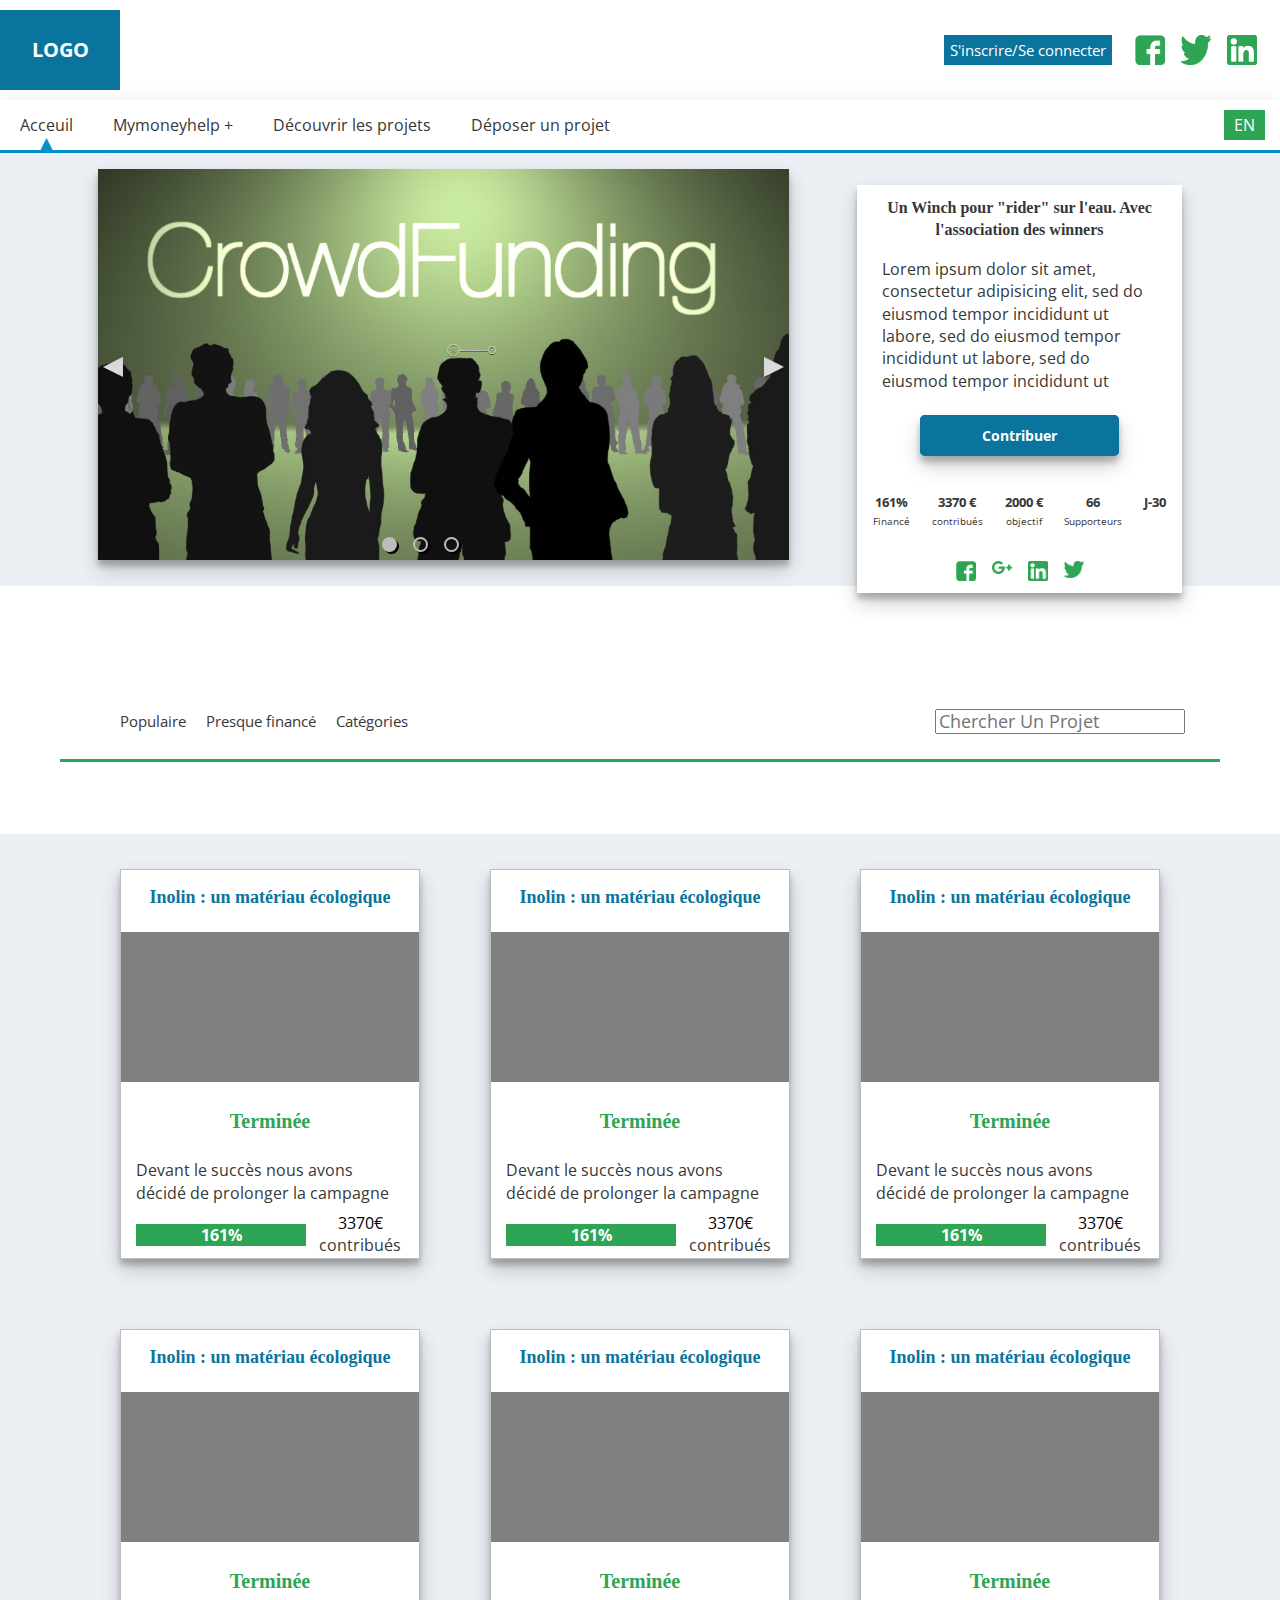
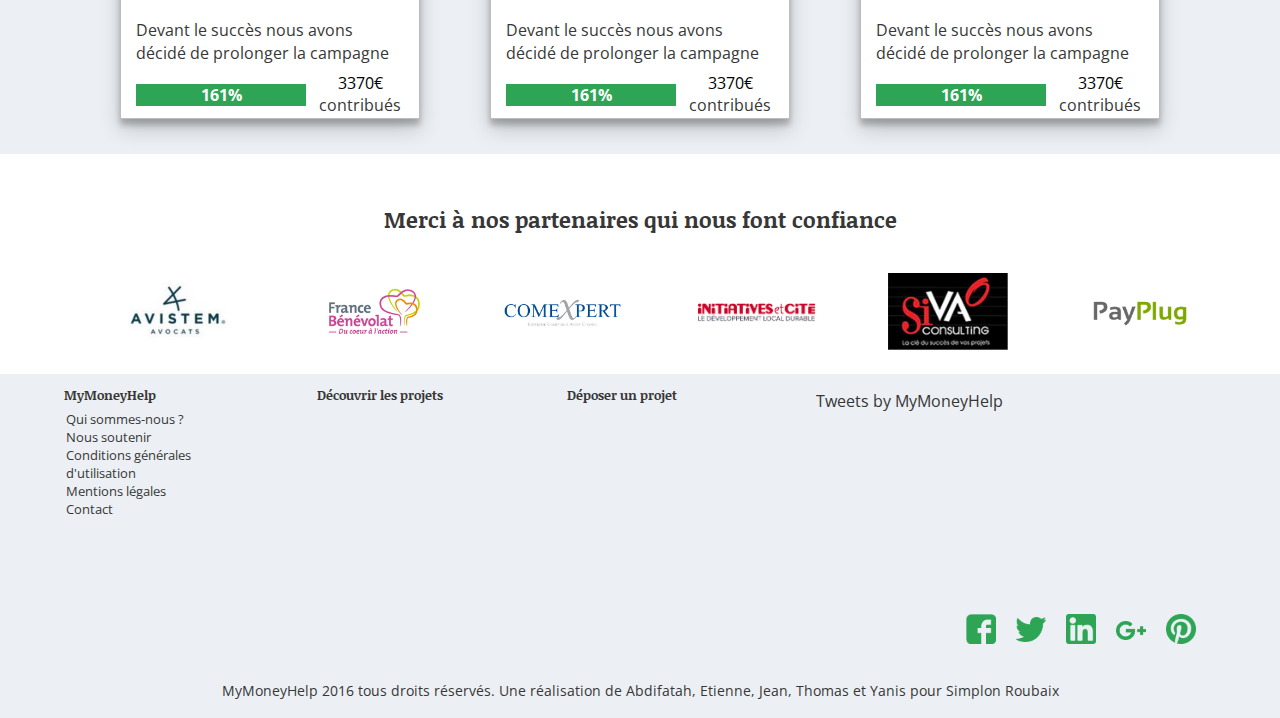
==== index.html @ 82c8e94a "need merge" ====
<!doctype html>
<html class="no-js" lang="fr">

    <head>
	<meta charset="utf-8">
	<meta http-equiv="x-ua-compatible" content="ie=edge">
	<title>My Money Help</title>
	<meta name="keywords" content="MyMoneyHelp crowdfunding financement participatif social ">
	<meta name="description" content="Plateforme de financement participatif MyMoneyHelp">
	<meta name="author" content="Etienne Dhennin, Thomas Gossart, Jean Boutonne, Yanis Maoucha, Abdifatah Ibrahim Omar">
	<meta name="viewport" content="width=device-width, initial-scale=1">

	<link rel="apple-touch-icon" href="apple-touch-icon.png">
	<!-- Place favicon.ico in the root directory -->

	<link rel="stylesheet" href="css/normalize.css">
	<link rel="stylesheet" href="css/main.css">
	<!-- Custom Css -->
	<link rel="stylesheet" href="css/style.css">
	<!-- /Custom Css -->
	<!-- Google fonts -->
	<link href="https://fonts.googleapis.com/css?family=Noticia+Text%7cOpen+Sans%7cUbuntu+Condensed" rel="stylesheet">
	<!-- Google fonts -->
	<script src="js/vendor/modernizr-2.8.3.min.js"></script>
    </head>
    <header> <!-- Start Of Header -->
	<section class="top-header-flex"> <!--Start of Top Header:: Section Above The NavBar -->
	    <div class="logo-remplacement">LOGO</div>
	    <div class="top-header-buttons">
		<div class="buttons-social">
		    <img src="img/icon/facebook_vert.png" class="header-logo-social" alt="logo facebook">
		    <img src="img/icon/twitter_vert.png" class="header-logo-social" alt="logo twitter">
		    <img src="img/icon/linkedin_vert.png" class="header-logo-social" alt="logo linkedin">
		</div>
		<button class="login-button">S'inscrire/Se connecter</button> <!-- Login button -->
	    </div>
	</section> <!-- End Of Top Header -->
 	<nav class="main-navbar">  <!-- Start of Navbar -->
	    <div class="visible-navbar"> <!-- Part of the navbar alway visible on mobile -->
		<img src="img/icon/menu_bleu.png" class="menu-mobile-icon">
	    </div>
	    <ul class="menu-list"><!-- List of nav items -->
		<li class="title acceuil"><a href="#">Acceuil</a><img src="img/triangle_menu.png" class="triangle"></li>
		<li class="title under-menu"> <!-- List item with title + under menu -->
		    <div class="mmh">Mymoneyhelp  +</div>		    
		    <div class="under-menu-link">
			<a href="#">Qui sommes-nous ?</a>
			<a href="#">Nous soutenir</a>
			<a href="#">Contact</a>
	    </div>
		</li> <!-- end of mmh tab -->
		<li class="title"><a href="#">Découvrir les projets</a></li>
		<li class="title"><a href="#">Déposer un projet</a></li>		    
		<li class="language">EN</li>
	    </ul> <!-- End of list -->
	</nav>		  <!-- End Of Navbar -->
    </header>	
    
    

    

    <!--***************************** SLIDER *********************************-->

    <section class="slider">
        <!-- Carousel wrapper for higher res -->
        <div class="slider-wrapper flex">
            <!-- Pictures -->
            <div class="carousel">
                <ul>

                    <li>
                        <figure><img src="img/slider/crowdfunding.jpg" alt="" class="slide-picture slide1 active" /></figure>
                    </li>


                    <li>
                        <figure><img src="img/slider/slider-4.png" alt="" class="slide-picture slide2" /></figure>
                    </li>


                    <li>
                        <figure><img src="img/slider/slider-1.png" alt="" class="slide-picture slide3" /></figure>
                    </li>

                </ul>
                <!-- Arrows -->
                <div class="arrow-left">
                    <img src="img/left-arrow.png" class="arrows" onclick="changeImage('previous')" alt="flèche gauche" />
                </div>

                <div class="arrow-right">
                    <img src="img/right-arrow.png" class="arrows" onclick="changeImage('next')" alt="flèche droite" />
                </div>
                <!-- /Arrows -->

                <!-- Circles -->
                <div class="carousel-circles flex">
                    <div class="circle1" onclick="pickASlide('0')"></div>
                    <div class="circle2" onclick="pickASlide('1')"></div>
                    <div class="circle3" onclick="pickASlide('2')"></div>
                </div>
                <!-- /Circles -->
            </div>
            <!-- /Pictures -->

            <div class="carousel-info">
                <!-- Info Panel Wrapper -->
                <div class="carousel-info-wrapper flex">
                    <!-- Slide 1 -->
                    <div class="slide slide1-txt active">
                        <!-- Title -->
                        <h2>Un Winch pour "rider" sur l'eau. Avec l'association des winners</h2>
                        <!-- /Title -->
                        <!-- Texte -->
                        <div class="slide-text">
                            <p>Lorem ipsum dolor sit amet, consectetur adipisicing elit, sed do eiusmod tempor incididunt ut labore, sed do eiusmod tempor incididunt ut labore, sed do eiusmod tempor incididunt ut labore.
                            </p>
                        </div>
                        <!-- /Texte -->
                        <!-- Contribute ! -->
                        <div class="contribute">
                            <a href="#" class="button slider-button">Contribuer</a>
                        </div>
                        <!-- /Contribute -->
                        <!-- Stats -->
                        <div class="slide-stats flex">

                            <div class="stat flex">
                                <span>161%</span>
                                <p>Financé</p>
                            </div>

                            <div class="stat flex">
                                <span>3370 €</span>
                                <p>contribués</p>
                            </div>

                            <div class="stat flex">
                                <span>2000 €</span>
                                <p>objectif</p>
                            </div>

                            <div class="stat flex">
                                <span>66</span>
                                <p>Supporteurs</p>
                            </div>

                            <div class="stat flex">
                                <span>J-30</span>
                            </div>
                        </div>
                        <!-- /Stats -->
                    </div>
                    <!-- /Slide 1 -->

                    <!-- Slide 2 -->
                    <div class="slide slide2-txt">
                        <!-- Title -->
                        <h2>Du Fric pour me payer une Porsche</h2>
                        <!-- /Title -->
                        <!-- Texte -->
                        <div class="slide-text">
                            <p>Lorem ipsum dolor sit amet, consectetur adipisicing elit, sed do eiusmod tempor incididunt ut labore, sed do eiusmod tempor incididunt ut labore, sed do eiusmod tempor incididunt ut labore.
                            </p>
                        </div>
                        <!-- /Texte -->
                        <!-- Contribute ! -->
                        <div class="contribute">
                            <a href="#" class="button slider-button">Contribuer</a>
                        </div>
                        <!-- /Contribute -->
                        <!-- Stats -->
                        <div class="slide-stats flex">

                            <div class="stat flex">
                                <span>20%</span>
                                <p>Financé</p>
                            </div>

                            <div class="stat flex">
                                <span>8500 €</span>
                                <p>contribués</p>
                            </div>

                            <div class="stat flex">
                                <span>175000 €</span>
                                <p>objectif</p>
                            </div>

                            <div class="stat flex">
                                <span>17</span>
                                <p>Supporteurs</p>
                            </div>

                            <div class="stat flex">
                                <span>J-50</span>
                            </div>
                        </div>
                        <!-- /Stats -->
                    </div>
                    <!-- /Slide 2 -->

                    <!-- Slide 3 -->
                    <div class="slide slide3-txt">
                        <!-- Title -->
                        <h2>Je Paye mon Boule !</h2>
                        <!-- /Title -->
                        <!-- Texte -->
                        <div class="slide-text">
                            <p>Lorem ipsum dolor sit amet, consectetur adipisicing elit, sed do eiusmod tempor incididunt ut labore, sed do eiusmod tempor incididunt ut labore, sed do eiusmod tempor incididunt ut labore.
                            </p>
                        </div>
                        <!-- /Texte -->
                        <!-- Contribute ! -->
                        <div class="contribute">
                            <a href="#" class="button slider-button">Contribuer</a>
                        </div>
                        <!-- /Contribute -->
                        <!-- Stats -->
                        <div class="slide-stats flex">

                            <div class="stat flex">
                                <span>450%</span>
                                <p>Financé</p>
                            </div>

                            <div class="stat flex">
                                <span>10250 €</span>
                                <p>contribués</p>
                            </div>

                            <div class="stat flex">
                                <span>2000 €</span>
                                <p>objectif</p>
                            </div>

                            <div class="stat flex">
                                <span>1200</span>
                                <p>Supporteurs</p>
                            </div>

                            <div class="stat flex">
                                <span>J-50</span>
                            </div>
                        </div>
                        <!-- /Stats -->
                    </div>
                    <!-- /Slide 3 -->

                    <!-- Social Icons -->
                    <div>
                        <ul class="social-network-icons flex">
                            <li>
                                <a href="#"><img src="img/logos_RS/facebook_vert.png" class="social-icons" alt="Twitter" /></a>
                            </li>
                            <li>
                                <a href="#"><img src="img/logos_RS/google-plus_vert.png" class="social-icons" alt="Facebook" /></a>
                            </li>
                            <li>
                                <a href="#"><img src="img/logos_RS/linkedin_vert.png" class="social-icons" alt="Google plus" /></a>
                            </li>
                            <li>
                                <a href="#"><img src="img/logos_RS/twitter_vert.png" class="social-icons" alt="LinkedIn" /></a>
                            </li>
                        </ul>
                    </div>
                    <!-- /Social Icons -->
                </div>
                <!-- /Info Panel Wrapper -->
            </div>
            <!-- Carousel Info -->
        </div>
        <!-- /Carousel wrapper -->
    </section>

    <!--***************************** /SLIDER **********************************-->
    <section class="cards-home-section">
	<div class="wrapper-nav">
	    <nav class="cards-home-navbar">
		<a class="popular">Populaire</a>
		<a class="paid">Presque financé</a>
		<a class="category">Catégories</a>
		<form class="card-nav-form-d">
		    <input type="text" placeholder="Chercher Un Projet" class="searchbar-cards-home">
		</form>		
	    </nav>

	    <hr>
	</div>
	<div class="wrapper-home-cards">
	    <form class="card-nav-form-m">
		<input type="text" placeholder="Chercher Un Projet" class="searchbar-cards-home">
	    </form>		
	    <div class="home-cards">
		<h2 class="card-home-title">Inolin : un matériau écologique</h2>
		<div class="img-remplacement"></div>
		<h2 class="finish-banner">Terminée</h2>
		<p class="home-card-description">Devant le succès nous avons décidé de prolonger la campagne</p>
		<div class="home-card-stats">
		    <div class="card-home-loadbar">161%</div>
		    <div class="card-home-amount">
			<p class="amount">3370€</p>
			<p class="contribut">contribués</p>
		    </div>
		</div>		    
	    </div>
	    <div class="home-cards">
		<h2 class="card-home-title">Inolin : un matériau écologique</h2>
		<div class="img-remplacement"></div>
		<h2 class="finish-banner">Terminée</h2>
		<p class="home-card-description">Devant le succès nous avons décidé de prolonger la campagne</p>
		<div class="home-card-stats">
		    <div class="card-home-loadbar">161%</div>
		    <div class="card-home-amount">
			<p class="amount">3370€</p>
			<p class="contribut">contribués</p>
		    </div>
		</div>		    
	    </div>
	    <div class="home-cards">
		<h2 class="card-home-title">Inolin : un matériau écologique</h2>
		<div class="img-remplacement"></div>
		<h2 class="finish-banner">Terminée</h2>
		<p class="home-card-description">Devant le succès nous avons décidé de prolonger la campagne</p>
		<div class="home-card-stats">
		    <div class="card-home-loadbar">161%</div>
		    <div class="card-home-amount">
			<p class="amount">3370€</p>
			<p class="contribut">contribués</p>
		    </div>
		</div>		    
	    </div>
	    <div class="home-cards">
		<h2 class="card-home-title">Inolin : un matériau écologique</h2>
		<div class="img-remplacement"></div>
		<h2 class="finish-banner">Terminée</h2>
		<p class="home-card-description">Devant le succès nous avons décidé de prolonger la campagne</p>
		<div class="home-card-stats">
		    <div class="card-home-loadbar">161%</div>
		    <div class="card-home-amount">
			<p class="amount">3370€</p>
			<p class="contribut">contribués</p>
		    </div>
		</div>		    
	    </div>
	    <div class="home-cards">
		<h2 class="card-home-title">Inolin : un matériau écologique</h2>
		<div class="img-remplacement"></div>
		<h2 class="finish-banner">Terminée</h2>
		<p class="home-card-description">Devant le succès nous avons décidé de prolonger la campagne</p>
		<div class="home-card-stats">
		    <div class="card-home-loadbar">161%</div>
		    <div class="card-home-amount">
			<p class="amount">3370€</p>
			<p class="contribut">contribués</p>
		    </div>
		</div>		    
	    </div>
	    <div class="home-cards">
		<h2 class="card-home-title">Inolin : un matériau écologique</h2>
		<div class="img-remplacement"></div>
		<h2 class="finish-banner">Terminée</h2>
		<p class="home-card-description">Devant le succès nous avons décidé de prolonger la campagne</p>
		<div class="home-card-stats">
		    <div class="card-home-loadbar">161%</div>
		    <div class="card-home-amount">
			<p class="amount">3370€</p>
			<p class="contribut">contribués</p>
		    </div>
		</div>		    
	    </div>
	</div>
    </section>

    <!--**************************** FOOTER ************************************-->

    <!--  ~~~~~~~~~~Start of the footer~~~~~~~~~~~ -->


    <footer>
        <!-- Section with the partners -->
        <section class="wrapper">
            <h4>Merci à nos partenaires qui nous font confiance</h4>
            <figure class="flex partners">
                <a href="#">
                    <img src="img/logos_partenaires/Avistem.jpg" alt="logo avistem">
                </a>
                <a href="#">
                    <img src="img/logos_partenaires/FranceBenevolat.png" alt="logo France benevolat">
                </a>
                <a href="#">
                    <img src="img/logos_partenaires/ComeXpert.jpg" alt="logo comexpert">
                </a>
                <a href="#">
                    <img src="img/logos_partenaires/InitiativesCites.png" alt="logo initiativescites">
                </a>
                <a href="#">
                    <img src="img/logos_partenaires/Sivao.jpg" alt="logo sivao">
                </a>
                <a href="#">
                    <img src="img/logos_partenaires/payplug.png" alt="payplug">
                </a>
            </figure>
        </section>

        <!-- Aside with the submenus and the social medias -->
        <aside>

            <!-- Sub menu -->
            <div class="wrapper flex">
                <ul>
                    <li class="title-list">MyMoneyHelp</li>
                    <li><a href="#">Qui sommes-nous ?</a></li>
                    <li><a href="#">Nous soutenir</a></li>
                    <li><a href="#">Conditions générales<br> d'utilisation</a></li>
                    <li><a href="#">Mentions légales</a></li>
                    <li><a href="#">Contact</a></li>
                </ul>
                <ul>
                    <li><a href="#" class="title-list">Découvrir les projets</a></li>
                </ul>
                <ul>
                    <li><a href="#" class="title-list">Déposer un projet</a></li>
                </ul>

                <div class="twitter-container">
                    <a class="twitter-timeline" data-lang="fr" data-width="600" data-heigth="400" data-lang="fr" data-theme="dark" href="https://twitter.com/MyMoneyHelp">Tweets by MyMoneyHelp</a>
                    <script async src="//platform.twitter.com/widgets.js" charset="utf-8"></script>
                </div>

            </div>


            <!-- Social medias icons -->
            <figure class="flex wrapper">
                <a href="#">
                    <img src="img/logos_RS/facebook_vert.png" alt="icon facebook">
                </a>
                <a href="#">
                    <img src="img/logos_RS/twitter_vert.png" alt="icon twitter">
                </a>
                <a href="#">
                    <img src="img/logos_RS/linkedin_vert.png" alt="icon linkedin">
                </a>
                <a href="#">
                    <img src="img/logos_RS/google-plus_vert.png" alt="icon googleplus">
                </a>
                <a href="#">
                    <img src="img/logos_RS/pinterest_vert.png" alt="icon pinterest">
                </a>
            </figure>

            <!-- Credits -->
            <p>MyMoneyHelp 2016 tous droits réservés. Une réalisation de
                <a href="#">Abdifatah, </a>
                <a href="#">Etienne, </a>
                <a href="#">Jean, </a>
                <a href="https://thomgo.github.io/portfolio/index.html"> Thomas et </a>
                <a href="">Yanis </a> pour <a href="http://simplon.co/roubaix/" target="_blank">Simplon Roubaix</a>
            </p>
        </aside>

    </footer>

    <!--**************************** /FOOTER ***********************************-->

    <script src="https://code.jquery.com/jquery-1.12.0.min.js"></script>
    <script>
        window.jQuery || document.write('<script src="js/vendor/jquery-1.12.0.min.js"><\/script>')
	</script>
	<script src="js/plugins.js"></script>
	<script src="js/main.js"></script>

	<!-- Google Analytics: change UA-XXXXX-X to be your site's ID. -->
	<script>
            (function(b, o, i, l, e, r) {
            b.GoogleAnalyticsObject = l;
            b[l] || (b[l] =
            function() {
            (b[l].q = b[l].q || []).push(arguments)
            });
            b[l].l = +new Date;
            e = o.createElement(i);
            r = o.getElementsByTagName(i)[0];
            e.src = 'https://www.google-analytics.com/analytics.js';
            r.parentNode.insertBefore(e, r)
            }(window, document, 'script', 'ga'));
            ga('create', 'UA-XXXXX-X', 'auto');
            ga('send', 'pageview');
	</script>
</body>
</html>
---- css/main.css ----
/*! HTML5 Boilerplate v5.3.0 | MIT License | https://html5boilerplate.com/ */

/*
 * What follows is the result of much research on cross-browser styling.
 * Credit left inline and big thanks to Nicolas Gallagher, Jonathan Neal,
 * Kroc Camen, and the H5BP dev community and team.
 */

/* ==========================================================================
   Base styles: opinionated defaults
   ========================================================================== */

html {
    color: #222;
    font-size: 1em;
    line-height: 1.4;
}

/*
 * Remove text-shadow in selection highlight:
 * https://twitter.com/miketaylr/status/12228805301
 *
 * These selection rule sets have to be separate.
 * Customize the background color to match your design.
 */

::-moz-selection {
    background: #b3d4fc;
    text-shadow: none;
}

::selection {
    background: #b3d4fc;
    text-shadow: none;
}

/*
 * A better looking default horizontal rule
 */

hr {
    display: block;
    height: 2px;
    border: 0;
    border-top: 1px solid #ccc;
    margin: 1em 0;
    padding: 0;
}

/*
 * Remove the gap between audio, canvas, iframes,
 * images, videos and the bottom of their containers:
 * https://github.com/h5bp/html5-boilerplate/issues/440
 */

audio,
canvas,
iframe,
img,
svg,
video {
    vertical-align: middle;
}

/*
 * Remove default fieldset styles.
 */

fieldset {
    border: 0;
    margin: 0;
    padding: 0;
}

/*
 * Allow only vertical resizing of textareas.
 */

textarea {
    resize: vertical;
}

/* ==========================================================================
   Browser Upgrade Prompt
   ========================================================================== */

.browserupgrade {
    margin: 0.2em 0;
    background: #ccc;
    color: #000;
    padding: 0.2em 0;
}

/* ==========================================================================
   Author's custom styles
   ========================================================================== */





/* ##################################################################### */
/* ##########################   SMARTPHONE   ########################### */
/* ##################################################################### */



/* ##################################################################### */
/* ############################   TABLETS   ############################ */
/* ##################################################################### */



/* ##################################################################### */
/* ############################   DESKTOPS   ########################### */
/* ##################################################################### */



/* ##################################################################### */
/* ########################   LARGE DESKTOPS   ######################### */
/* ##################################################################### */
















/* ==========================================================================
   Helper classes
   ========================================================================== */

/*
 * Hide visually and from screen readers
 */

.hidden {
    display: none !important;
}

/*
 * Hide only visually, but have it available for screen readers:
 * http://snook.ca/archives/html_and_css/hiding-content-for-accessibility
 */

.visuallyhidden {
    border: 0;
    clip: rect(0 0 0 0);
    height: 1px;
    margin: -1px;
    overflow: hidden;
    padding: 0;
    position: absolute;
    width: 1px;
}

/*
 * Extends the .visuallyhidden class to allow the element
 * to be focusable when navigated to via the keyboard:
 * https://www.drupal.org/node/897638
 */

.visuallyhidden.focusable:active,
.visuallyhidden.focusable:focus {
    clip: auto;
    height: auto;
    margin: 0;
    overflow: visible;
    position: static;
    width: auto;
}

/*
 * Hide visually and from screen readers, but maintain layout
 */

.invisible {
    visibility: hidden;
}

/*
 * Clearfix: contain floats
 *
 * For modern browsers
 * 1. The space content is one way to avoid an Opera bug when the
 *    `contenteditable` attribute is included anywhere else in the document.
 *    Otherwise it causes space to appear at the top and bottom of elements
 *    that receive the `clearfix` class.
 * 2. The use of `table` rather than `block` is only necessary if using
 *    `:before` to contain the top-margins of child elements.
 */

.clearfix:before,
.clearfix:after {
    content: " "; /* 1 */
    display: table; /* 2 */
}

.clearfix:after {
    clear: both;
}

/* ==========================================================================
   EXAMPLE Media Queries for Responsive Design.
   These examples override the primary ('mobile first') styles.
   Modify as content requires.
   ========================================================================== */

@media only screen and (min-width: 35em) {
    /* Style adjustments for viewports that meet the condition */
}

@media print,
       (-webkit-min-device-pixel-ratio: 1.25),
       (min-resolution: 1.25dppx),
       (min-resolution: 120dpi) {
    /* Style adjustments for high resolution devices */
}

/* ==========================================================================
   Print styles.
   Inlined to avoid the additional HTTP request:
   http://www.phpied.com/delay-loading-your-print-css/
   ========================================================================== */

@media print {
    *,
    *:before,
    *:after,
    *:first-letter,
    *:first-line {
        background: transparent !important;
        color: #000 !important; /* Black prints faster:
                                   http://www.sanbeiji.com/archives/953 */
        box-shadow: none !important;
        text-shadow: none !important;
    }

    a,
    a:visited {
        text-decoration: underline;
    }

    a[href]:after {
        content: " (" attr(href) ")";
    }

    abbr[title]:after {
        content: " (" attr(title) ")";
    }

    /*
     * Don't show links that are fragment identifiers,
     * or use the `javascript:` pseudo protocol
     */

    a[href^="#"]:after,
    a[href^="javascript:"]:after {
        content: "";
    }

    pre,
    blockquote {
        border: 1px solid #999;
        page-break-inside: avoid;
    }

    /*
     * Printing Tables:
     * http://css-discuss.incutio.com/wiki/Printing_Tables
     */

    thead {
        display: table-header-group;
    }

    tr,
    img {
        page-break-inside: avoid;
    }

    img {
        max-width: 100% !important;
    }

    p,
    h2,
    h3 {
        orphans: 3;
        widows: 3;
    }

    h2,
    h3 {
        page-break-after: avoid;
    }
}
---- css/style.css ----
/* MyMoneyHelp */


/****************************GENERAL SETTINGS***********************************/

* {
    box-sizing: border-box;
    font-size: 1em;
    color: #373737;
    font-family: 'Open Sans', sans-serif;
}

h1, h2, h3, h4, h5, h6 {
  font-family: 'Ubuntu Condensed';
}

ul {
    list-style: none;
    margin: 0 0;
    padding: 0;
}

a {
    text-decoration: none;
}

a:visited{
    color: #373737;
}

figure {
    margin: 0;
}

body {
  position: relative;
  min-height: 100vh;
}

a {
  text-decoration: none;
}

figure {
  margin: 0;
}


/* Colors */


/*Dark BLue*/

.login-button, .logo-remplacement, .button {
    background-color: #0a749c;
}

/*Blue*/


/* { */


/*   background-color: #0092c9; */


/* } */


/* Blue Grey*/

.cards-home-section , .carousel-info, footer aside , .title{
    background-color: #ecf0f4;
}

/* Green */

.language, hr, .card-home-loadbar {
    background-color: #2da555;
}

/* /Colors */


/* Layout */

.flex {
    display: flex;
}
.wrapper {
    margin: 0 2%;
}

/* /Layout */


/*fonts*/


footer h4, footer li, .title-list {
    font-family: 'Noticia Text', serif;
}
p {
    font-family: 'Open Sans', sans-serif;
}

/*fonts*/

/*************************** /GENERAL SETTINGS *********************************/


/*******************************************************************************/


/*******************************************************************************/


/******************************* HOMEPAGE **************************************/


/*******************************************************************************/


/*******************************************************************************/

/******************************** HEADER  **************************************/


/* TEMPORAIRE */

.logo-remplacement {
    color: white;
    display: flex;
    justify-content: center;
    align-items: center;
    font-weight: bold;
    font-size: 20px;
    height: calc(100% - 1em);
    width: 120px;
    margin-right: auto;
}

/* Header above the main-navbar */

.top-header-flex {
    display: flex;
    height: 60px;
    align-items: center;
}

/* DIV SOCIAUX + LOGIN */

.top-header-buttons {
    display: flex;
    min-width: 150px;
    height: 100%;
    margin-top: 1em;
    flex-direction: column;
}

/* Div all socials */

.buttons-social {
    display: flex;
    justify-content: space-around;
}

/* Login */

.login-button {
    margin: 5px 1em;
    border: 0;
    font-size: 10px;
    line-height: 20px;
    color: white;
}

/* Buttons social alone */

.header-logo-social {
    width: 25px;
    height: 25px;
    margin: 0 3px;
}

/* Menu */


/* Mobile Menu Icon */

.menu-mobile-icon {
    width: 30px;
    height: 25px;
    margin: 15px;
}

/* Menu List */

.acceuil {
    display: none;
}
.menu-list {
    background-color:white;
    display: none;
    list-style: none;
    padding: 0;
    margin: 0;
}
.visible-navbar {
    border-bottom: 2px solid #0092c9;
}

/* Menu list item */

.menu-list li, .under-menu-link {
    width: 100%;
    font-size: 20px;
    line-height: 50px;
    padding: 0 20px;
}
.mmh, .under-menu-link {
    padding: 0 20px;
}
.menu-list li {
    border-bottom: 2px solid #0092c9;
}

/* under menu link */

.under-menu {
    padding: 0 !important;
}
.under-menu-link {
    display: none;
    background-color: white;
}
.under-menu a {
    padding-left: 25px;
    display: block;
    width: 100%;
}
.menu-list a {
    text-decoration: none;
}
.test {
    whidth: 100%;
    background: red;
    height: 300vh;
}

.main-navbar{
    background-color:white;
    box-shadow: 0 14px 28px rgba(0, 0, 0, 0.25), 0 10px 10px rgba(0, 0, 0, 0.22);
}
.fixed {
    position: fixed;
    width: 100%;
    top: 0;
    z-index: 15;
}

/******************************* /HEADER  **************************************/


/******************************** SLIDER  **************************************/



/* Layout */

.slider-wrapper, .carousel-info-wrapper, .stat {
    flex-direction: column;
}
.carousel {
    position: relative;
}

/* Circles */

.carousel-circles {
    cursor: pointer;
    position: absolute;
    bottom: 5px;
    left: calc(50% - 46.5px);
}
.carousel-circles> div {
    width: 15px;
    height: 15px;
    border-radius: 50%;
    border: 2px solid #bdbdbd;
    margin: 0 .5em;
    box-shadow: 2px 2px 0 #000;
}
.circle1 {
    background-color: #bdbdbd;
}

/* Arrows*/

.arrows {
    max-width: 20px;
    max-height: 20px;
}
.arrow-left, .arrow-right {
    position: absolute;
    top: calc(50% - 10px);
    cursor: pointer;
    /* Transitions */
    transition: padding 800ms;
}

.arrow-left {
    left: 5px;
}

.arrow-right {
    right: 5px;
}

.arrow-left:hover{
  padding-left: 4px;
}

.arrow-right:hover {
  padding-right : 4px;
}
.carousel-info-wrapper {
    margin: 0 2.5%;
    align-items: center;
}
.slide {
    display: none;
}
.slide-text {
    margin: 0 3% 1em;
    height: 80px;
    text-overflow: ellipsis;
    overflow: hidden;
}
.slide-stats {
    justify-content: space-between;
    margin-top: 1em;
}

/* /Layout */


/* Slider Typo */

.slider h2, .stat, .slider-button, .contribute {
    text-align: center;
}
.slider h2 {
    /* Slide Title */
    margin: .75em auto 0;
    font-size: 1em;
}
.slide-stats span {
    /* Stat Numbers */
    font-weight: bold;
    font-size: .8em;
}
.slide-stats p {
    /* Stat text */
    font-size: .65em;
    margin-top: .18em;
}

/*Slider pictures*/

.slide-picture {
    display: none;
    max-width: 100%;
    max-height: 100% !important;
}
.active {
    display: block;
}

/* /Slider pictures*/


/* Button Contribute */

.contribute {
    margin: 1.8em auto;
}


.slider-button {
    border: 2px solid #0a749c;
    border-radius: 5px;
    padding: 9px 60px;
    margin: .8em 0;
    color: #fff;
    font-size: .9em;
    font-weight: bold;
    box-shadow: 0 10px 20px rgba(0, 0, 0, 0.19), 0 6px 6px rgba(0, 0, 0, 0.23);
    /* Transition */
    transition-property: color, background-color, box-shadow;
    transition-duration: 800ms;
    transition-timing-function: linear;
    transition-delay: 100ms;
    /* For Safari */
    -webkit-transition-property: color, background-color, box-shadow;
    -webkit-transition-duration: 800ms;
    -webkit-transition-timing-function: linear;
    -webkit-transition-delay: 100ms;
    /* font-family: 'Noticia Text'; */
}
.slider-button:hover {
    color: #0a749c;
    background-color: #fff;
    /*box-shadow: 0 10px 20px rgba(0, 0, 0, 0.19), 0 6px 6px rgba(0, 0, 0, 0.23);*/
    box-shadow: none;
}
.slider-button:visited {
    color: #fff;
}

.slider-button:visited:hover {
  color: #0a749c;
}

/* /Button Contribute */


/* Social Icons */

.social-network-icons {
    justify-content: space-between;
}
.social-icons {
    max-height: 20px;
    max-width: 20px;
    margin: .8em .5em;
}

/* /Social Icons */


/******************************* /SLIDER  **************************************/

/******************************** CARDS  **************************************/


/* general */
.wrapper-home-cards{
    max-width:1300px;
    margin:0 auto;
    display:flex;
    flex-direction:column;
    justify-content:center;
    align-items:center;
}

/* Navbar */

.cards-home-navbar {
    max-width:1160px;
    margin:0 auto;
    padding: 40px 0 10px;
    display: flex;
    justify-content: center;
    align-items: center;
}

.wrapper-nav{
    background-color:white;

}
.cards-home-navbar a {
    font-size: 15px;
    margin: 0 10px;
}

.card-nav-form, .cards-home-navbar
{
    background-color:white;
}

hr{
    display:block;
    max-width:1160px;
    margin:0 auto;
    border-top: 3px solid #2da555;
    background-color:white;
    padding: 20px 0 50px;
}
.card-nav-form-m {
    width: 100%;
    display: flex;
    justify-content: center;

}

.card-nav-form-d {
    display:none;
}
.searchbar-cards-home {
    width: 250px;
    height: 25px;
    line-height: 25px;
    font-size: 18px;
    margin: 15px auto;
}

/* Cards */

.home-cards{
    background-color:white;
    display:flex;
    flex-direction:column;
    justify-content:space-between;
    width:300px;
    height:390px;
    border:solid 1px #bdbdbd;
    margin:20px 15px 30px;
    box-shadow: 0 10px 20px rgba(0,0,0,0.19), 0 6px 6px rgba(0,0,0,0.23);
    transition: all 0.3s cubic-bezier(.25,.8,.25,1);
    /* box-shadow: 5px 5px 0 #bdbdbd ; */
}

.home-cards:hover {
    box-shadow: 0 14px 28px rgba(0,0,0,0.25), 0 10px 10px rgba(0,0,0,0.22);
}

.cards-home-list{
    width:100%;
    display:flex;
    flex-direction:column;
    justify-content:center;
    align-items:center;
}
.card-home-title{
    text-align:center;
    color: #0a749c;
    font-size: 18px;
}
.img-remplacement {
    width: 100%;
    height: 150px;
    background-color: grey;
}
.finish-banner {
    color: #2da555;
    font-size: 20px;
    text-align: center;
}
.home-card-description {
    width: 90%;
    margin: 0 auto;
}
.home-card-stats {
    display: flex;
    flex-direction: row;
    align-items: center;
    width: 90%;
    margin: 0 auto;
}
.card-home-loadbar {
    width: 200px;
    text-align: center;
    color: white;
    font-weight: bold;
    margin-right: 10px;
}
.card-home-amount {
    display: flex;
    align-items: center;
    flex-direction: column;
    margin-bottom: 1px;
}
.amount, .contribut {
    margin: 0px 3px;
}
.amount {
    color: black;
}

/******************************* /CARDS  **************************************/


/******************************** FOOTER  **************************************/


/*Ensure the footer to be always at the bottom*/

footer {
    margin-top: 50px;
    width: 100%;
}
footer aside {
    margin-top: 1em;
    padding-bottom: 3px;
    width: 100%;
}
footer h4 {
    font-size: 1em;
}
footer h4, footer p {
    text-align: center;
}
footer ul, footer p {
    font-size: 0.6em;
    padding-top: 1em;
}
footer ul {
    max-width: 40%;
    margin-right: 2em;
}
footer li {
    padding-left: 2px;
}

/*Special class for the menu title*/

.title-list {
    font-weight: bold;
    padding-bottom: 0.5em;
    padding-left: 0;
}

/*Iniline display for the images(logos/social medias)*/

footer figure {
    justify-content: flex-start;
    flex-wrap: wrap;
    padding-left: 2em;
}

/*Reduce the links around the images for better display*/

footer section a {
    width: 100px;
    margin: .5em .5em;
}
footer aside a {
    width: 50px;
    margin: .5em 0;
}

/*Controle the size of partnairs logos*/

footer section figure img {
  width: 70%;
}

/*Controle the size of social media icons*/
footer aside figure img {
    width: 40%;
}

/*No twitter on smartphones*/
.twitter-container {
    display: none;
}

/******************************* /FOOTER  **************************************/


/******************************* HOMEPAGE **************************************/


/****** CARDS ******/


/* general */

.wrapper-home-cards {
    max-width: 1300px;
    margin: 0 auto;
    display: flex;
    flex-direction: column;
    justify-content: center;
    align-items: center;
}

/* Navbar */

.cards-home-navbar {
    margin-top: 30px;
    display: flex;
    justify-content: center;
    align-items: center;
}
.cards-home-navbar a {
    font-size: 15px;
    margin: 0 10px;
    width:fit-content;
}
form {
    width: 100%;
    display: flex;
    justify-content: center;
}
.searchbar-cards-home {
    width: 250px;
    height: 25px;
    line-height: 25px;
    font-size: 18px;
    margin: 15px auto;
}

/* Cards */

.home-cards {
    display: flex;
    flex-direction: column;
    justify-content: space-between;
    width: 300px;
    height: 390px;
    border: solid 1px #bdbdbd;
    margin: 10px 15px;
    box-shadow: 0 10px 20px rgba(0, 0, 0, 0.19), 0 6px 6px rgba(0, 0, 0, 0.23);
    transition: all 0.3s cubic-bezier(.25, .8, .25, 1);
    /* box-shadow: 5px 5px 0 #bdbdbd ; */
}
.home-cards:hover {
    box-shadow: 0 14px 28px rgba(0, 0, 0, 0.25), 0 10px 10px rgba(0, 0, 0, 0.22);
}
.cards-home-list {
    width: 100%;
    display: flex;
    flex-direction: column;
    justify-content: center;
    align-items: center;
}
.card-home-title {
    text-align: center;
    color: #0a749c;
    font-size: 18px;
}
.img-remplacement {
    width: 100%;
    height: 150px;
    background-color: grey;
}
.finish-banner {
    color: #2da555;
    font-size: 20px;
    text-align: center;
}
.home-card-description {
    width: 90%;
    margin: 0 auto;
}
.home-card-stats {
    display: flex;
    flex-direction: row;
    align-items: center;
    width: 90%;
    margin: 0 auto;
}
.card-home-loadbar {
    width: 200px;
    text-align: center;
    color: white;
    font-weight: bold;
    margin-right: 10px;
}
.card-home-amount {
    display: flex;
    align-items: center;
    flex-direction: column;
    margin-bottom: 1px;
}
.amount, .contribut {
    margin: 0px 3px;
}
.amount {
    color: black;
}

/********** /CARDS  ********/

/*                              END HOMEPAGE                                   */


/*******************************************************************************/


/*******************************************************************************/


/******************************* PROJECTS **************************************/



/*                              END PROJECTS                                   */



/*******************************************************************************/


/*******************************************************************************/


/******************************* PAIEMENT **************************************/


/*******************************************************************************/





/*                              END PAIEMENT                                   */

/******************************************************************************/


/*******************************************************************************/


/*******************************************************************************/


/*                              RESPONSIVE                                     */


/*******************************************************************************/


/*******************************************************************************/



/* ##################################################################### */


/* ############################   TABLETS   ############################ */


/* ##################################################################### */


/******************************************************************************/


/*                               RESPONSIVE                                   */


/******************************************************************************/


/******************************************************************************/


/* #####################   SMARTPHONE & SMALL TABLETS   ##################### */

@media screen and (min-width: 360px) {
    footer section a {
        margin: .5em .7em;
    }
    /*Center the images on bigger smartphones*/
    footer figure {
        padding-left: 3em;
        align-items: center;
    }
    /*Controle the size of partnairs logos*/
    footer section figure img {
        width: 90%;
    }
}
@media screen and (min-width: 380px) and (max-width: 550px) {
    footer section a {
        margin: .5em 1.5em;
    }
}
@media screen and (min-width: 450px) {
    footer aside figure {
        justify-content: flex-end;
    }
}

/* END SMARTPHONE & SMALL TABLETS */


/* ###########################   TABLETS   ############################ */

@media (min-width: 700px) {
    /******************************** HEADER  **************************************/
    /* Top header */

    .card-nav-form-m{
	display:none;
    }
    .card-nav-form-d{
	width:fit-content;
	width: -moz-fit-content;
	margin-left:auto;
	display: flex;
	justify-content: center;
	margin-right:35px;

    }
    .top-header-flex {
        height: 100px;
    }
    .top-header-buttons {
        min-width: 350px;
        align-items: center;
        justify-content: flex-end;
        margin: 0 15px;
    }
    .buttons-social {
        order: 3;
    }
    .login-button {
        order: 2;
        height: 30px;
        font-size: 15px;
    }
    .header-logo-social {
        width: 30px;
        height: 30px;
        margin: 0 8px;
    }
    /* Navbar */
    .cards-home-navbar{
	justify-content:flex-start;
	padding-left:50px;
    }
    .visible-navbar {
        /*Hide bar with menu icon*/
        display: none;
    }
    .acceuil {
        display: block;
        position: relative;
    }
    .menu-list {
        /*Make the nav item in line*/
        display: flex;
        justify-content: left;
    }
    .menu-list li {
        font-size: 16px;
        width: fit-content;
        width: -moz-fit-content;
    }
    /* Under menu */
    .under-menu/*Make the mhh dropdown menu in column*/
    {
        height: 150px;
        position: relative;
    }
    .under-menu-link {
        display: none;
    }
    .under-menu:hover .under-menu-link{
	width:200px;
	height:150px;
	display:flex;
	flex-direction:column;
	font-size:16px;
	position:absolute;
	top:50px;
	left:15px;
	padding:0;
	border: 3px solid #0092c9;	
	z-index:16;	
	box-shadow: 0 10px 20px rgba(0,0,0,0.19), 0 6px 6px rgba(0,0,0,0.23);

    }
    .under-menu-link a:last-child {
        border-bottom: 0;
    }
    .under-menu-link a{
	display:block;
	width:200px;
	border-bottom: 3px solid #0092c9;
	padding:0 10px;
	box-sizing:border-box;
    }
    .title {
        /*Set the background color back to white*/
        background-color: white;
        height: 50px;
    }
    .top-header-buttons {
        /* Make the top header login and social buttons inline*/
        flex-direction: row;
        width: 200px;
    }
    .menu-list li/*get rid of the border bottom of all list element and assign it to .title*/
    {
        border-bottom: 0;
    }
    .main-navbar {
        border-bottom: 3px solid #0092c9;
    }
    .triangle {
        /*triangle that point the page*/
        width: 15px;
        position: absolute;
        top: 38px;
        left: calc(50% - 7.5px);
    }
    .language {
        color: white;
        margin-left: auto;
        margin-right: 15px;
        width: fit-content;
        height: 30px;
        align-self: center;
        line-height: 30px !important;
        padding: 0 10px!important;
    }
    /******************************** /HEADER  **************************************/
    /******************************** CARDS  **************************************/
    .wrapper-home-cards {
        flex-direction: row;
        flex-wrap: wrap;
    }
    /******************************** /CARDS  **************************************/
}

@media screen and (min-width: 380px) and (max-width: 550px) {

    footer section a {
	margin: .5em 1.5em;
    }

}
@media screen and (min-width: 360px) {

    /*Center the images on bigger smartphones*/
    footer figure {
	padding-left: 3em;
	align-items: center;
    }
    /*Controle the size of partnairs logos*/

    footer section figure img {
	width: 90%;
    }

    /*Controle the size of social media icons*/
    footer aside figure img {
	width: 35%;
    }

}

@media screen and (min-width: 450px) {

    footer aside figure {
	justify-content: flex-end;
    }

}

/*                    Tablets and small Desktop : 768 px                       */

@media screen and (min-width: 768px) {
    /********************************* Slider ***********************************/
    /*Layout*/
    .slider {
        background: linear-gradient(#ecf0f4, #ecf0f4 92%, #fff 92%);
        background-color: #ecf0f4;
    }
    .slider-wrapper {
        flex-direction: row;
    }
    .carousel {
        max-width: 60%;
        margin: 1em 1.6%;
    }
    .carousel-circles {
        bottom: 20%;
        left: 40%;
    }
    .carousel-info {
        max-width: 35%;
        margin-top: 2em;
        background-color: #fff;
    }
    /* Shadow */
    .slide-picture, .carousel-info {
        /* box-shadow: 6px 5px 0 #bdbdbd; */
        box-shadow: 0 10px 20px rgba(0, 0, 0, 0.19), 0 6px 6px rgba(0, 0, 0, 0.23);
    }
    /* Shadow */
    /******************************* /Slider ************************************/
    /********************************* Footer ***********************************/
    /* reduce the links around the partners for better display */
    footer section a {
        width: 80px;
        margin: .5em 0;
    }
    /* reduce the links around the social media icons for better display */
    footer aside a {
        width: 50px;
        margin: .5em 0;
    }
    /*display of both partners and social icons img*/
    footer figure {
        justify-content: space-around;
        padding-left: 0;
    }
    /*Display of the div containing the submenu and the twitter widget*/
    footer aside div:nth-child(1) {
        justify-content: space-between;
    }
    footer h4 {
        font-size: 1.2em;
    }
    footer ul, footer p {
        font-size: .7em;
    }
    /*Controle the size of partnairs logos*/
    footer section figure img {
        width: 100%;
    }
    /*Controle the size of social media icons*/
    footer aside figure img {
        width: 50%;
    }
    .twitter-container {
        display: block;
        width: 300px;
        height: 200px;
        margin: 1em 0;
        overflow: scroll;
    }
    .twitter-timeline {
        overflow: scroll;
    }
    /******************************* /Footer ************************************/
}

/*                      /Tablets and small Desktop : 768 px                   */

/* Slider Responsive Design for higher Res */


@media screen and (min-width: 861px) {
    .slider-wrapper {
        margin: 0 2%;
        justify-content: space-around;
    }
    .carousel {
        margin: 1em 0 4em 0;
    }
    .carousel-circles {
        bottom: 2%;
    }
    .carousel-info-wrapper {
        margin: 0 4%;
    }
    .carousel-info {
        max-width: 302px;
    }

}

@media screen and (min-width: 1100px) {
    .home-cards{
	margin:35px;
    }
    .slide-text {
        height: 105px;
    }
    .carousel-info-wrapper {
        margin: 0 5%;
    }
    .carousel-info {
        max-height: 408px;
        max-width: 325px;
    }
    .slide-text {
        height: 150px;
    }
    .contribute {
        margin-top: 2em;
    }
    .slide-stats {
        margin-top: 3em;
    }
    .social-network-icons {
        margin-top: .6em;
    }
}

@media screen and (min-width: 980px) {
    .wrapper {
        width: 90%;
        margin: auto;
    }
    footer h4 {
        font-size: 1.4em;
    }
    .twitter-container {
        width: 400px;
    }
}
@media screen and (min-width: 1100px) {

}
@media screen and (min-width: 1155px) {
    .slider-wrapper {
        margin: 0 5%;
    }
}

@media screen and (min-width: 1280px) {
    /* Set the final size */
    .slider-wrapper {
        width: 1152px;
        margin: 0 auto;

    }
    
    /* --------------------------Footer------------------------- */
    footer ul {
        width: 15%;
        font-size: 0.8em
    }
    footer p {
        font-size: 0.9em;
    }
    /*Controle the size of partnairs logos*/
    footer section figure img {
        width: 150%;
    }
    /*Controle the size of social media icons*/
    footer aside figure img {
        width: 60%;
    }

    /* -------------------------/Footer------------------------- */
}
@media screen and (min-width: 1500px) {
    .wrapper {
        width: 80%;
    }
    .twitter-container {
        width: 500px;
        height: 300px;
    }
    .carousel-info {
        margin-top: 2.6em;
    }
}

/* /Slider Responsive Design for higher Res */
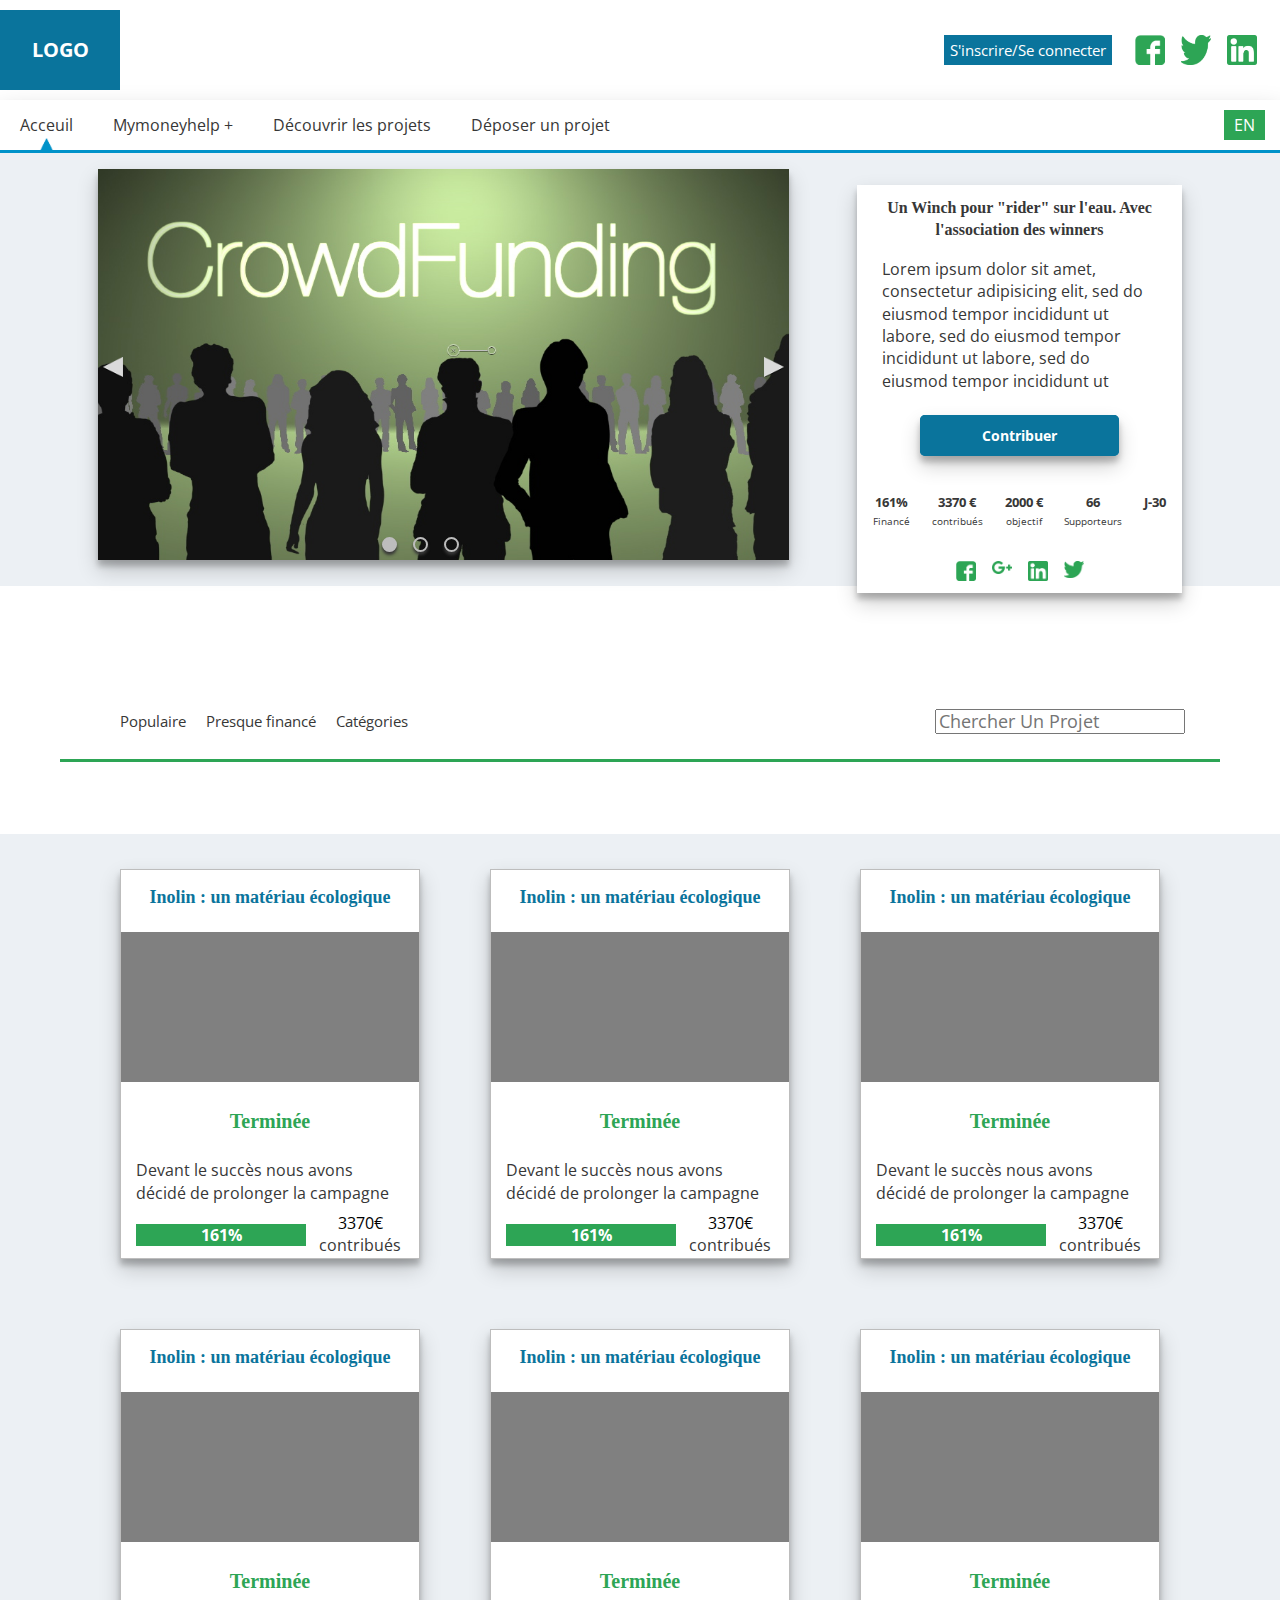
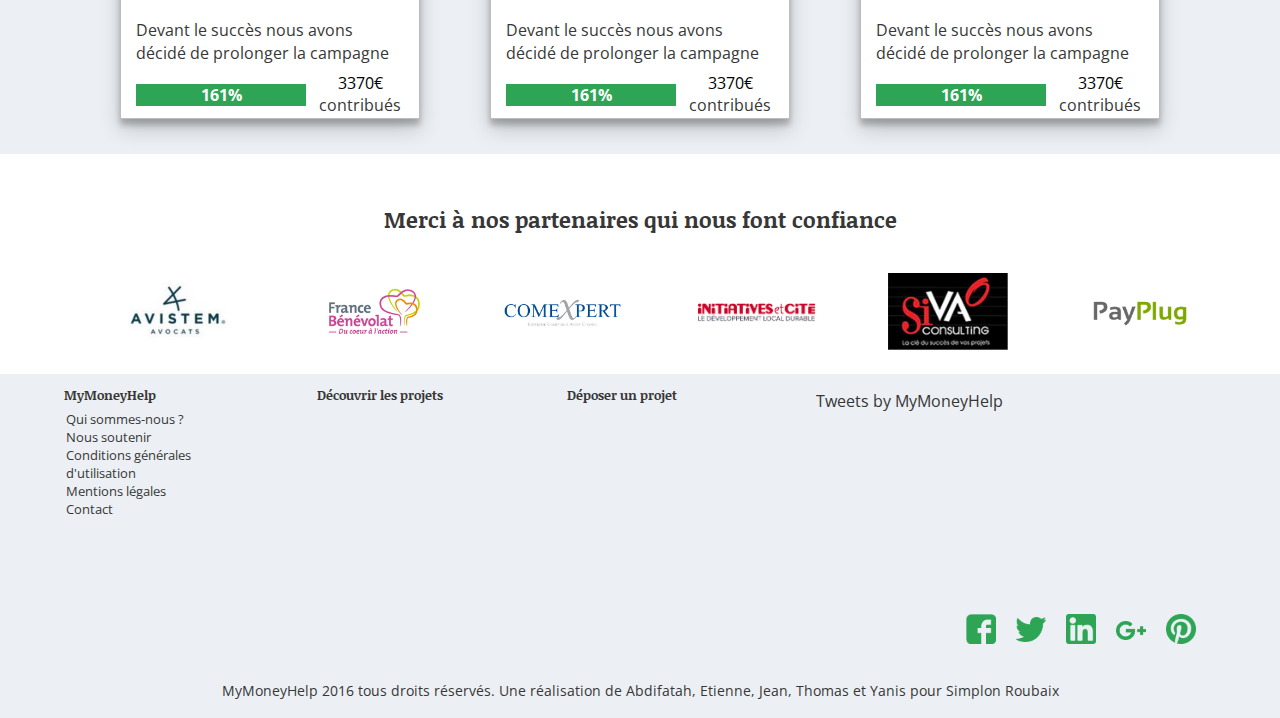
==== commit 75963ab9: "fix under menu border and merge etienne branch in index.html and style.css" ====
--- a/index.html
+++ b/index.html
@@ -85,11 +85,11 @@
 
                 </ul>
                 <!-- Arrows -->
-                <div class="arrow-left">
+                <div class="arrow-left arrow">
                     <img src="img/left-arrow.png" class="arrows" onclick="changeImage('previous')" alt="flèche gauche" />
                 </div>
 
-                <div class="arrow-right">
+                <div class="arrow-right arrow">
                     <img src="img/right-arrow.png" class="arrows" onclick="changeImage('next')" alt="flèche droite" />
                 </div>
                 <!-- /Arrows -->
@@ -465,12 +465,13 @@
 
     <!--**************************** /FOOTER ***********************************-->
 
-    <script src="https://code.jquery.com/jquery-1.12.0.min.js"></script>
+    <!-- <script src="https://code.jquery.com/jquery-1.12.0.min.js"></script> -->
     <script>
-        window.jQuery || document.write('<script src="js/vendor/jquery-1.12.0.min.js"><\/script>')
-	</script>
-	<script src="js/plugins.js"></script>
-	<script src="js/main.js"></script>
+        window.jQuery || document.write('<script src="js/vendor/jquery-1.14.4.min.js"><\/script>')
+    </script>
+    <script src="js/plugins.js"></script>
+    <script src="js/main.js"></script>
+
 
 	<!-- Google Analytics: change UA-XXXXX-X to be your site's ID. -->
 	<script>
--- a/css/style.css
+++ b/css/style.css
@@ -230,6 +230,7 @@
 .under-menu {
     padding: 0 !important;
 }
+
 .under-menu-link {
     display: none;
     background-color: white;
@@ -283,14 +284,20 @@
     bottom: 5px;
     left: calc(50% - 46.5px);
 }
-.carousel-circles> div {
+.carousel-circles div {
     width: 15px;
     height: 15px;
     border-radius: 50%;
     border: 2px solid #bdbdbd;
     margin: 0 .5em;
-    box-shadow: 2px 2px 0 #000;
-}
+    box-shadow: 0 3px 3px #383838;
+    transition: box-shadow 200ms;
+}
+
+.carousel-circles div:hover {
+    box-shadow: 0 0 15px #252525;
+}
+
 .circle1 {
     background-color: #bdbdbd;
 }
@@ -306,7 +313,7 @@
     top: calc(50% - 10px);
     cursor: pointer;
     /* Transitions */
-    transition: padding 800ms;
+    transition: padding 500ms;
 }
 
 .arrow-left {
@@ -970,7 +977,6 @@
     }
     .under-menu-link a{
 	display:block;
-	width:200px;
 	border-bottom: 3px solid #0092c9;
 	padding:0 10px;
 	box-sizing:border-box;
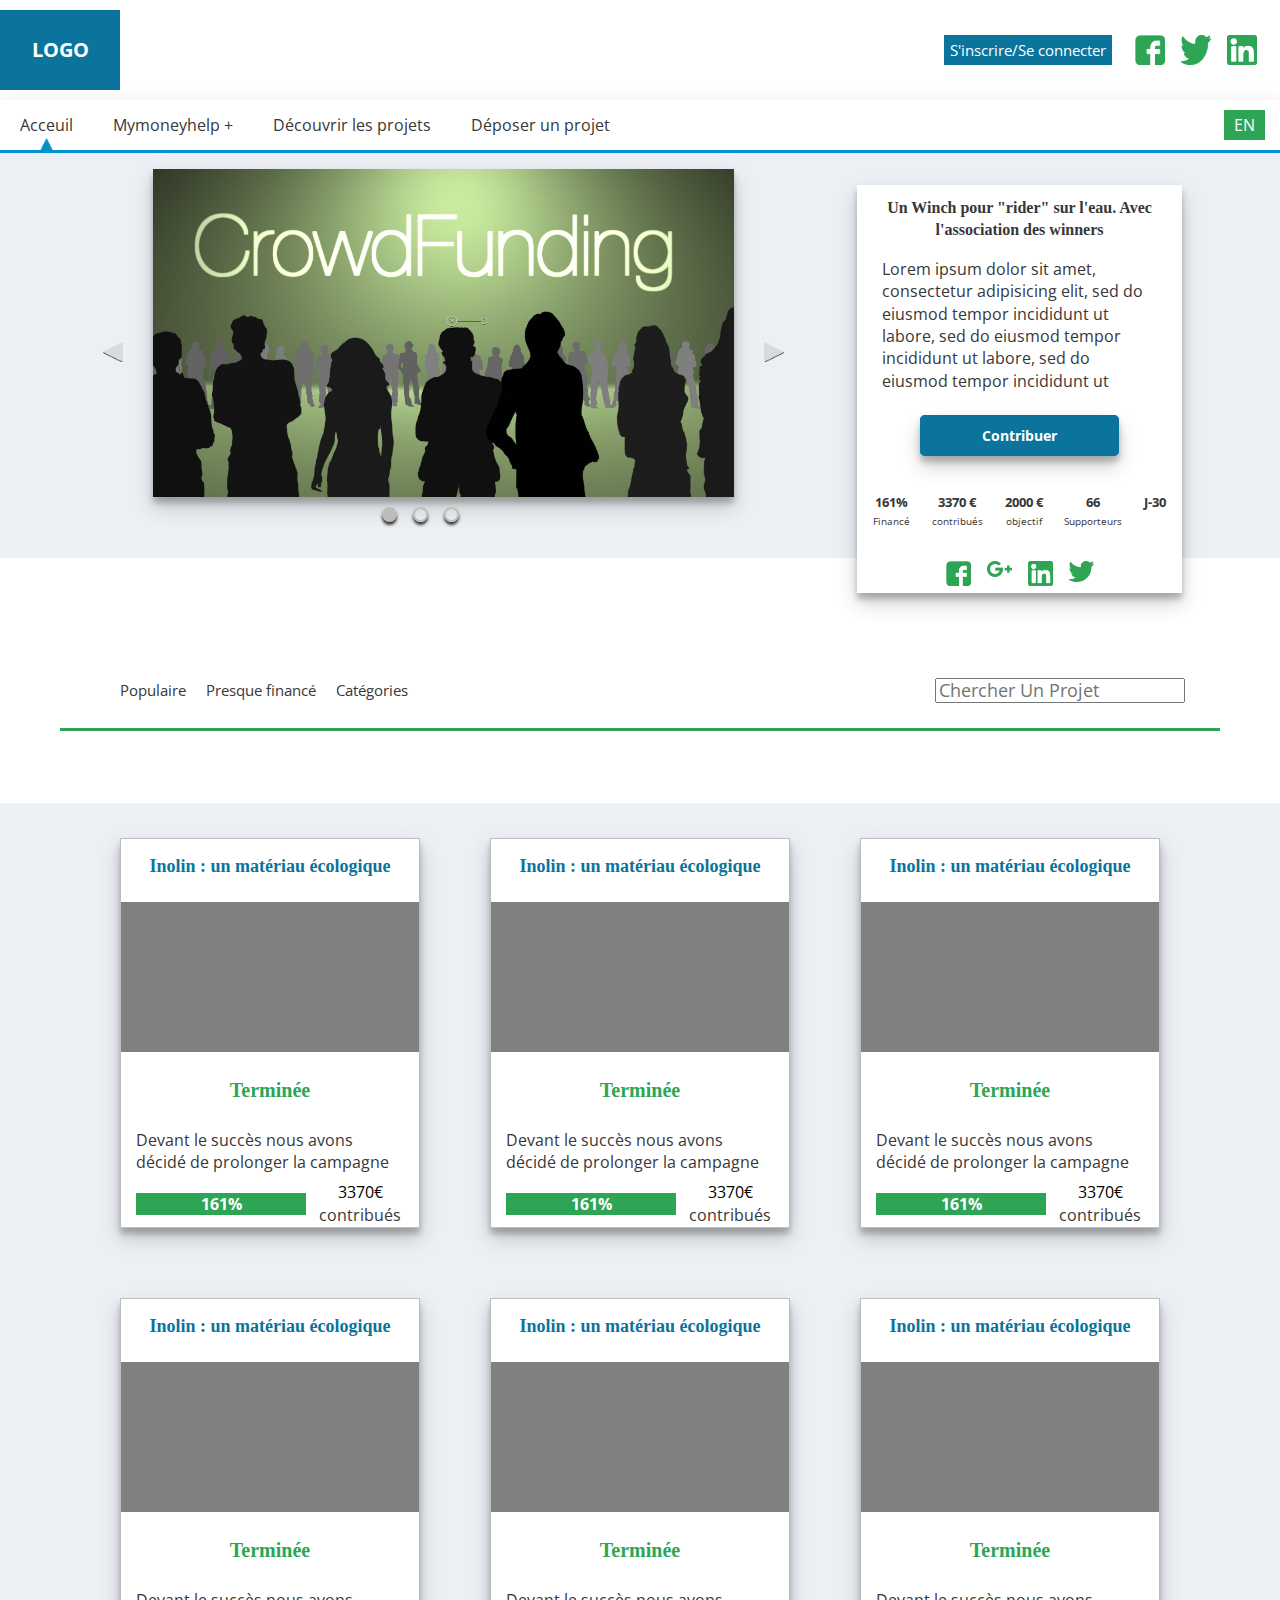
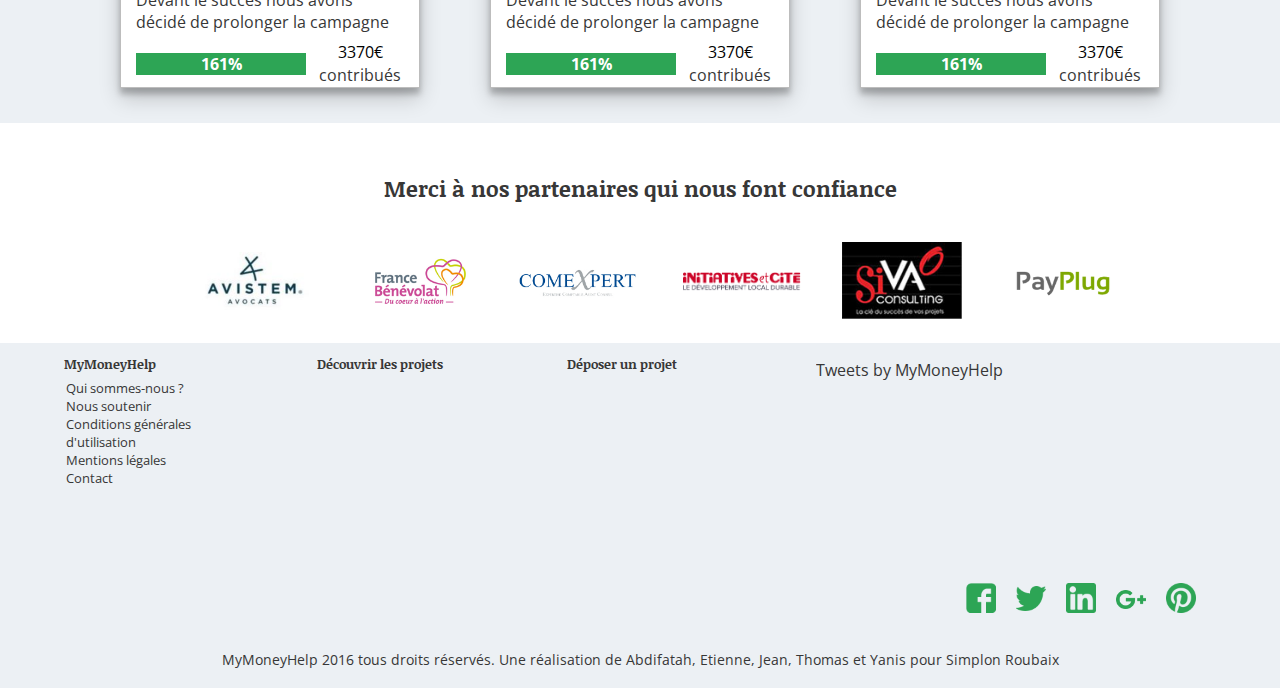
==== commit 9b95a760: "comment added to the style.css and projet.html" ====
--- a/index.html
+++ b/index.html
@@ -42,7 +42,7 @@
 	    <ul class="menu-list"><!-- List of nav items -->
 		<li class="title acceuil"><a href="#">Acceuil</a><img src="img/triangle_menu.png" class="triangle"></li>
 		<li class="title under-menu"> <!-- List item with title + under menu -->
-		    <div class="mmh">Mymoneyhelp  +</div>		    
+		    <div class="mmh">Mymoneyhelp  +</div>
 		    <div class="under-menu-link">
 			<a href="#">Qui sommes-nous ?</a>
 			<a href="#">Nous soutenir</a>
@@ -50,15 +50,15 @@
 	    </div>
 		</li> <!-- end of mmh tab -->
 		<li class="title"><a href="#">Découvrir les projets</a></li>
-		<li class="title"><a href="#">Déposer un projet</a></li>		    
+		<li class="title"><a href="#">Déposer un projet</a></li>
 		<li class="language">EN</li>
 	    </ul> <!-- End of list -->
 	</nav>		  <!-- End Of Navbar -->
-    </header>	
-    
-    
-
-    
+    </header>
+
+
+
+
 
     <!--***************************** SLIDER *********************************-->
 
@@ -283,92 +283,92 @@
 		<a class="category">Catégories</a>
 		<form class="card-nav-form-d">
 		    <input type="text" placeholder="Chercher Un Projet" class="searchbar-cards-home">
-		</form>		
+		</form>
 	    </nav>
 
-	    <hr>
+	    <hr class="hr-cards">
 	</div>
 	<div class="wrapper-home-cards">
 	    <form class="card-nav-form-m">
 		<input type="text" placeholder="Chercher Un Projet" class="searchbar-cards-home">
-	    </form>		
-	    <div class="home-cards">
-		<h2 class="card-home-title">Inolin : un matériau écologique</h2>
-		<div class="img-remplacement"></div>
-		<h2 class="finish-banner">Terminée</h2>
-		<p class="home-card-description">Devant le succès nous avons décidé de prolonger la campagne</p>
-		<div class="home-card-stats">
-		    <div class="card-home-loadbar">161%</div>
-		    <div class="card-home-amount">
-			<p class="amount">3370€</p>
-			<p class="contribut">contribués</p>
-		    </div>
-		</div>		    
-	    </div>
-	    <div class="home-cards">
-		<h2 class="card-home-title">Inolin : un matériau écologique</h2>
-		<div class="img-remplacement"></div>
-		<h2 class="finish-banner">Terminée</h2>
-		<p class="home-card-description">Devant le succès nous avons décidé de prolonger la campagne</p>
-		<div class="home-card-stats">
-		    <div class="card-home-loadbar">161%</div>
-		    <div class="card-home-amount">
-			<p class="amount">3370€</p>
-			<p class="contribut">contribués</p>
-		    </div>
-		</div>		    
-	    </div>
-	    <div class="home-cards">
-		<h2 class="card-home-title">Inolin : un matériau écologique</h2>
-		<div class="img-remplacement"></div>
-		<h2 class="finish-banner">Terminée</h2>
-		<p class="home-card-description">Devant le succès nous avons décidé de prolonger la campagne</p>
-		<div class="home-card-stats">
-		    <div class="card-home-loadbar">161%</div>
-		    <div class="card-home-amount">
-			<p class="amount">3370€</p>
-			<p class="contribut">contribués</p>
-		    </div>
-		</div>		    
-	    </div>
-	    <div class="home-cards">
-		<h2 class="card-home-title">Inolin : un matériau écologique</h2>
-		<div class="img-remplacement"></div>
-		<h2 class="finish-banner">Terminée</h2>
-		<p class="home-card-description">Devant le succès nous avons décidé de prolonger la campagne</p>
-		<div class="home-card-stats">
-		    <div class="card-home-loadbar">161%</div>
-		    <div class="card-home-amount">
-			<p class="amount">3370€</p>
-			<p class="contribut">contribués</p>
-		    </div>
-		</div>		    
-	    </div>
-	    <div class="home-cards">
-		<h2 class="card-home-title">Inolin : un matériau écologique</h2>
-		<div class="img-remplacement"></div>
-		<h2 class="finish-banner">Terminée</h2>
-		<p class="home-card-description">Devant le succès nous avons décidé de prolonger la campagne</p>
-		<div class="home-card-stats">
-		    <div class="card-home-loadbar">161%</div>
-		    <div class="card-home-amount">
-			<p class="amount">3370€</p>
-			<p class="contribut">contribués</p>
-		    </div>
-		</div>		    
-	    </div>
-	    <div class="home-cards">
-		<h2 class="card-home-title">Inolin : un matériau écologique</h2>
-		<div class="img-remplacement"></div>
-		<h2 class="finish-banner">Terminée</h2>
-		<p class="home-card-description">Devant le succès nous avons décidé de prolonger la campagne</p>
-		<div class="home-card-stats">
-		    <div class="card-home-loadbar">161%</div>
-		    <div class="card-home-amount">
-			<p class="amount">3370€</p>
-			<p class="contribut">contribués</p>
-		    </div>
-		</div>		    
+	    </form>
+	    <div class="home-cards">
+		<h2 class="card-home-title">Inolin : un matériau écologique</h2>
+		<div class="img-remplacement"></div>
+		<h2 class="finish-banner">Terminée</h2>
+		<p class="home-card-description">Devant le succès nous avons décidé de prolonger la campagne</p>
+		<div class="home-card-stats">
+		    <div class="card-home-loadbar">161%</div>
+		    <div class="card-home-amount">
+			<p class="amount">3370€</p>
+			<p class="contribut">contribués</p>
+		    </div>
+		</div>
+	    </div>
+	    <div class="home-cards">
+		<h2 class="card-home-title">Inolin : un matériau écologique</h2>
+		<div class="img-remplacement"></div>
+		<h2 class="finish-banner">Terminée</h2>
+		<p class="home-card-description">Devant le succès nous avons décidé de prolonger la campagne</p>
+		<div class="home-card-stats">
+		    <div class="card-home-loadbar">161%</div>
+		    <div class="card-home-amount">
+			<p class="amount">3370€</p>
+			<p class="contribut">contribués</p>
+		    </div>
+		</div>
+	    </div>
+	    <div class="home-cards">
+		<h2 class="card-home-title">Inolin : un matériau écologique</h2>
+		<div class="img-remplacement"></div>
+		<h2 class="finish-banner">Terminée</h2>
+		<p class="home-card-description">Devant le succès nous avons décidé de prolonger la campagne</p>
+		<div class="home-card-stats">
+		    <div class="card-home-loadbar">161%</div>
+		    <div class="card-home-amount">
+			<p class="amount">3370€</p>
+			<p class="contribut">contribués</p>
+		    </div>
+		</div>
+	    </div>
+	    <div class="home-cards">
+		<h2 class="card-home-title">Inolin : un matériau écologique</h2>
+		<div class="img-remplacement"></div>
+		<h2 class="finish-banner">Terminée</h2>
+		<p class="home-card-description">Devant le succès nous avons décidé de prolonger la campagne</p>
+		<div class="home-card-stats">
+		    <div class="card-home-loadbar">161%</div>
+		    <div class="card-home-amount">
+			<p class="amount">3370€</p>
+			<p class="contribut">contribués</p>
+		    </div>
+		</div>
+	    </div>
+	    <div class="home-cards">
+		<h2 class="card-home-title">Inolin : un matériau écologique</h2>
+		<div class="img-remplacement"></div>
+		<h2 class="finish-banner">Terminée</h2>
+		<p class="home-card-description">Devant le succès nous avons décidé de prolonger la campagne</p>
+		<div class="home-card-stats">
+		    <div class="card-home-loadbar">161%</div>
+		    <div class="card-home-amount">
+			<p class="amount">3370€</p>
+			<p class="contribut">contribués</p>
+		    </div>
+		</div>
+	    </div>
+	    <div class="home-cards">
+		<h2 class="card-home-title">Inolin : un matériau écologique</h2>
+		<div class="img-remplacement"></div>
+		<h2 class="finish-banner">Terminée</h2>
+		<p class="home-card-description">Devant le succès nous avons décidé de prolonger la campagne</p>
+		<div class="home-card-stats">
+		    <div class="card-home-loadbar">161%</div>
+		    <div class="card-home-amount">
+			<p class="amount">3370€</p>
+			<p class="contribut">contribués</p>
+		    </div>
+		</div>
 	    </div>
 	</div>
     </section>
--- a/css/style.css
+++ b/css/style.css
@@ -1,3 +1,4 @@
+
 /* MyMoneyHelp */
 
 
@@ -486,7 +487,7 @@
     background-color:white;
 }
 
-hr{
+.hr-cards{
     display:block;
     max-width:1160px;
     margin:0 auto;
@@ -791,6 +792,290 @@
 
 
 /******************************* PROJECTS **************************************/
+/*******************************************************************************/
+/*******************************************************************************/
+/******************************* PROJECTS **************************************/
+/*******************************************************************************/
+/*******************************************************************************/
+/*===========product image and leftbar with social netwokr icons======*/
+.container figure img{
+  width: 100%;
+}
+.container{
+  background-color: #ECF0F4;
+}
+
+.header-text{
+  border-bottom: 10px solid #CDCDCD;
+  border-top: 10px solid #CDCDCD;
+  background-color: #ECEFF4;
+}
+/*===========product image and leftbar with social netwokr icons======*/
+
+/*====================headline inside the leftbar============*/
+.header-text h1{
+  font-size: 14px;
+  text-align: center;
+  font-family: sans-serif;
+}
+.header-text h2{
+  font-size: 14px;
+  font-family: sans-serif;
+  line-height: 22px;
+  margin:5%;
+}
+/*===================headline inside the leftbar============*/
+
+/*===========three paragraphs inside the leftbar=============*/
+.row{
+  display: flex;
+  justify-content: space-around;
+}
+
+.row h2{
+  font-size: 13px;
+  margin: 0 10%;
+  line-height: 1.7em;
+}
+/*===========/three paragraphs inside the leftbar=============*/
+
+/*==============leftbar at the center of the page===============*/
+.left-bar{
+  width: 50%;
+  margin-right: -12%;
+}
+.left-bar p{
+  font-size: 14px;
+  background-color: #0A749C;
+  color: white;
+text-align: center;
+}
+/*==============/leftbar at the center of the page===============*/
+
+/*=================social network icons============*/
+.social-networks{
+  list-style: none;
+  display: flex;
+  justify-content:center;
+  /*margin-left: 30%;*/
+}
+
+.social-icons{
+  max-width: 10px;
+  max-height: 10px;
+  /*margin: .8em .5em;*/
+}
+/*=================/social network icons============*/
+
+/*  ==========================project button================*/
+.project-button{
+  width: 70%;
+  height: 70px;
+  margin:2% 15%;
+  background-color: #0A749C;
+  color: white;
+  font-size: 20px;
+  box-shadow: 0 14px 28px rgba(0,0,0,0.25), 0 10px 10px rgba(0,0,0,0.22);
+}
+/*  ==========================/project button================*/
+
+/*===========image with the text at the middle of the page==========*/
+.first-wrap{
+  display: none;
+}
+.second-wrap{
+  margin: 5%;
+}
+.box img{
+  float:right;
+  margin:0 10px 10px 0;
+  max-width:60%;
+}
+/*===========/image with the text at the middle of the page==========*/
+
+/*=========================proposer info and image============*/
+.proposer{
+  background-color: #ECEFF4;
+}
+.proposer-info{
+  margin-left: 10%;
+}
+.proposer img{
+  float:left;
+  margin:0 10px 10px 0;
+  max-width:60%;
+  border-radius: 50%;;
+}
+/*=========================/proposer info and image============*/
+
+/*=================================contributors=========================*/
+.contributors{
+  margin-top: 10%;
+  padding-left: 10%;
+}
+.contributors p{
+  box-shadow: 5px 5px grey;
+  padding-left: 10%;
+}
+.ten{
+  width: 50%;
+  background-color: green;
+  color: white;
+  font-size: 25px;
+  box-shadow: 10px 10px;
+}
+.twenty{
+  width: 60%;
+  background-color: green;
+  color: white;
+  font-size: 25px;
+}
+.thirty{
+  width: 70%;
+  background-color: green;
+  color: white;
+  font-size: 25px;
+}
+/*================================/contributors========================*/
+
+/* ##################################################################### */
+/* ############################   TABLETS   ########################### */
+/* ##################################################################### */
+/* Medium devices (tablets, 641px and up) */
+@media (min-width: 700px) {
+  /*===========product image and leftbar with social netwokr icons======*/
+  .container {
+    display: flex;
+  }
+  .container figure img {
+    box-shadow: 0 14px 28px rgba(0,0,0,0.25), 0 10px 10px rgba(0,0,0,0.22);
+    margin: 1em ;
+    /*align-self: center;*/
+  }
+
+  .row img{
+    display: none;
+  }
+  figure{
+    margin:0 8% 0;
+  }
+
+  .header-text {
+    max-width: 25%;
+    height: 420px;
+    margin:3.7em 0 0 ;
+    box-shadow: 0 14px 28px rgba(0,0,0,0.25), 0 10px 10px rgba(0,0,0,0.22);
+    background-color: #fff;
+    border-bottom: 0;
+    border-top: 0;
+  }
+.header-text h2{
+  font-size: 1.4vw;
+}
+/*===========product image and leftbar with social netwokr icons======*/
+
+/*===================project button===============*/
+  .project-button{
+    width: 65%;
+    height: 60px;
+    margin:2% 15%;
+    border-radius: 10px;
+  }
+
+  /*=====================/project button==========*/
+/*=============socdial networks icon=============*/
+  .social-networks{
+    justify-content:center;
+    /*margin-left: 10%;*/
+  }
+  .social-icons{
+    max-width: 25px;
+    max-height: 25px;
+  }
+  /*/==============social networks icon=========*/
+
+  /*===========image with the text at the middle of the page==========*/
+
+  .img-left img{
+    float:left;
+    margin-right: 2%;
+  }
+
+  .wrap{
+    position: relative;
+    display:flex;
+    flex-direction: column;
+    width: 100%;
+    /*margin:0 0;*/
+  }
+  .first-wrap,.second-wrap{
+    display: unset;
+    width: 55%;
+    height: 50%;
+    margin:0 5% 5%;
+
+  }
+
+  .first-wrap-p img{
+    float: right;
+  }
+
+  .first-wrap h3{
+    border-bottom: 2px solid #2DA555;
+    width:fit-content;
+    width: -moz-fit-content;
+  }
+  .second-wrap h3{
+    border-bottom: 2px solid #2DA555;
+    width:fit-content;
+    width: -moz-fit-content;
+  }
+  /*===========/image with the text at the middle of the page==========*/
+
+  /*=============project proposer================ */
+  .proposer{
+    width: 25%;
+    position: absolute;
+    top: 0;
+    right: 1%;
+    box-shadow: 0 14px 28px rgba(0,0,0,0.25), 0 10px 10px rgba(0,0,0,0.22);
+  }
+  /*=============/project proposer================ */
+
+  /*=================================contributors=========================*/
+
+  .contributors {
+    text-align: left;
+  }
+
+
+}
+
+
+
+/* ##################################################################### */
+/* ############################   DESKTOPS   ########################### */
+/* ##################################################################### */
+/* Medium devices (desktops, 1025px and up) */
+@media (min-width: 1280px) {
+  .row img{
+    display: unset;
+  }
+  .proposer{
+
+    right: 8%;
+}
+}
+  /* ##################################################################### */
+  /* ############################   LARGE DESKTOPS   ##################### */
+  /* ##################################################################### */
+  /* Medium devices (large desktops, 1441px and up) */
+  @media (min-width: 1441px) {
+
+
+
+  }
+  /*                              END PROJECTS                                   */
 
 
 
@@ -967,8 +1252,8 @@
 	top:50px;
 	left:15px;
 	padding:0;
-	border: 3px solid #0092c9;	
-	z-index:16;	
+	border: 3px solid #0092c9;
+	z-index:16;
 	box-shadow: 0 10px 20px rgba(0,0,0,0.19), 0 6px 6px rgba(0,0,0,0.23);
 
     }
@@ -1219,7 +1504,7 @@
         margin: 0 auto;
 
     }
-    
+
     /* --------------------------Footer------------------------- */
     footer ul {
         width: 15%;
@@ -1254,3 +1539,4 @@
 
 /* /Slider Responsive Design for higher Res */
 
+>>>>>>> 75963ab98ed80572e02e3bd3340fed54266d2f86
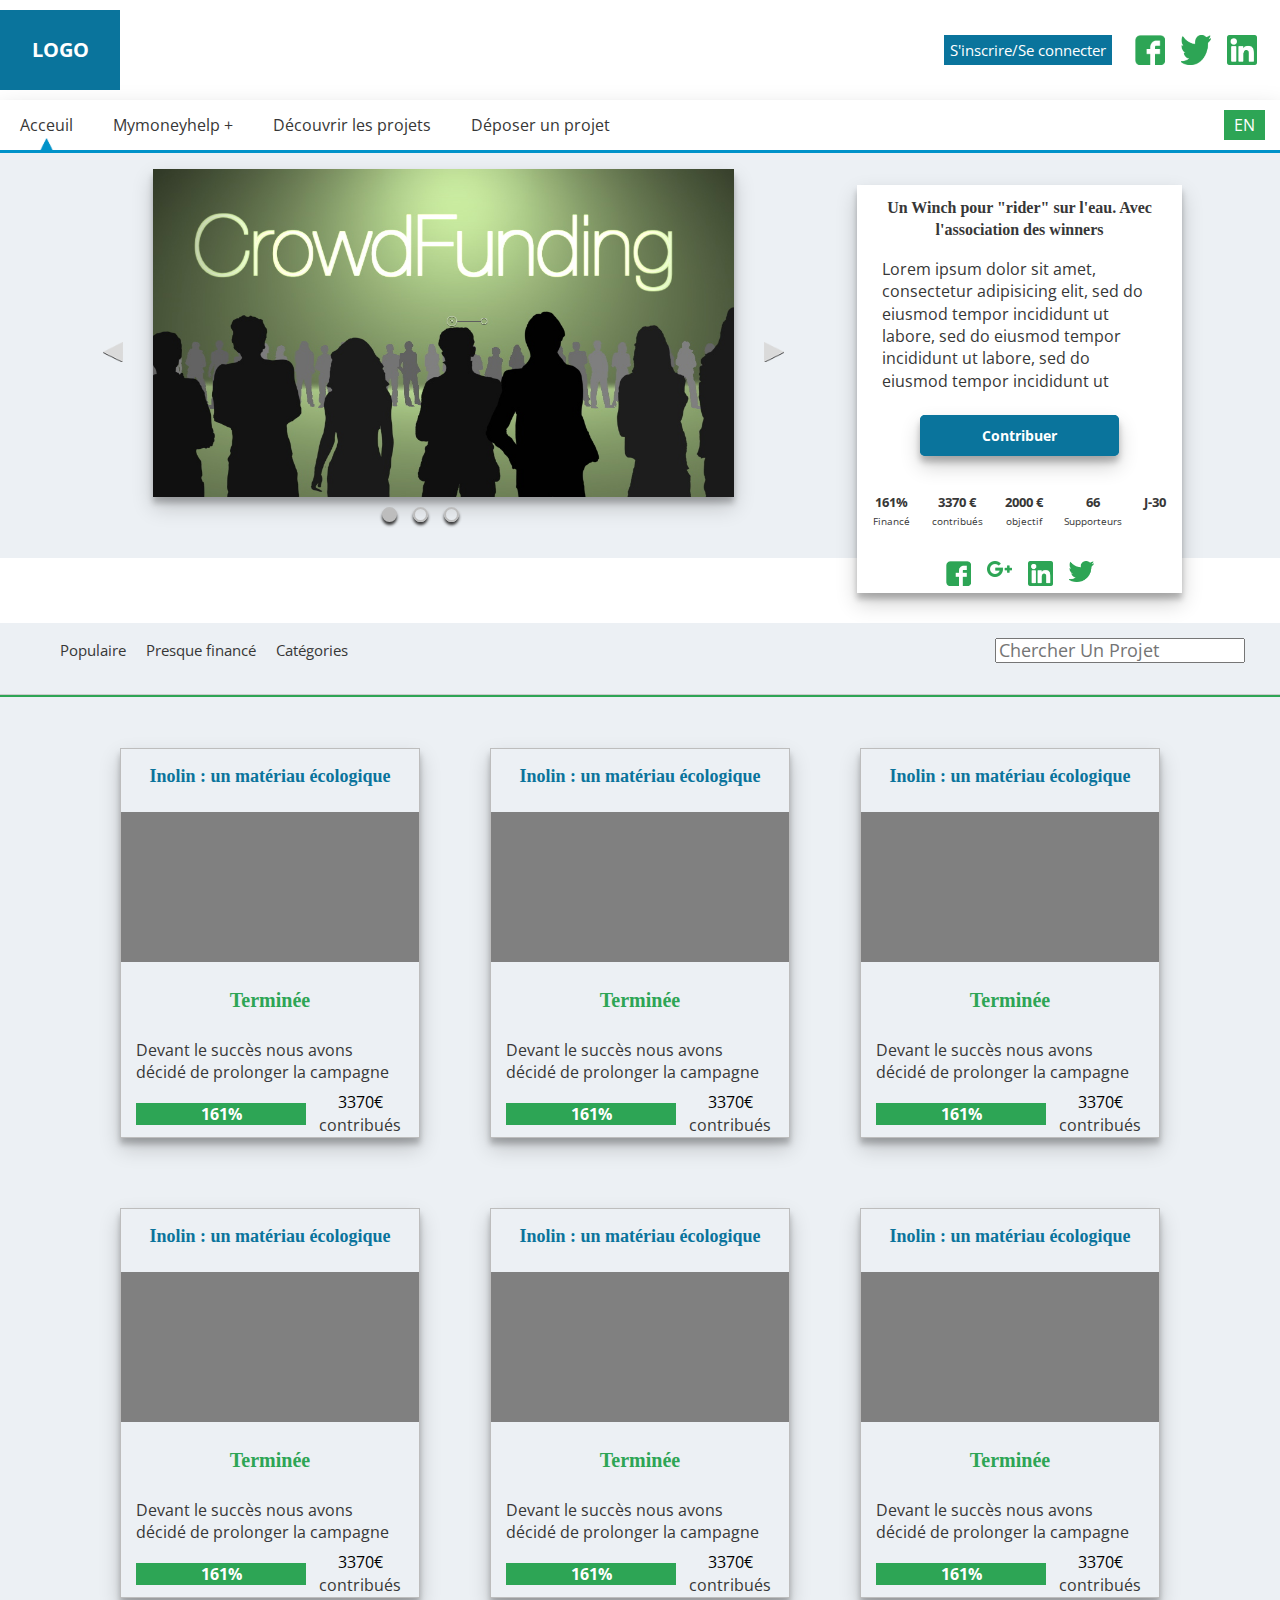
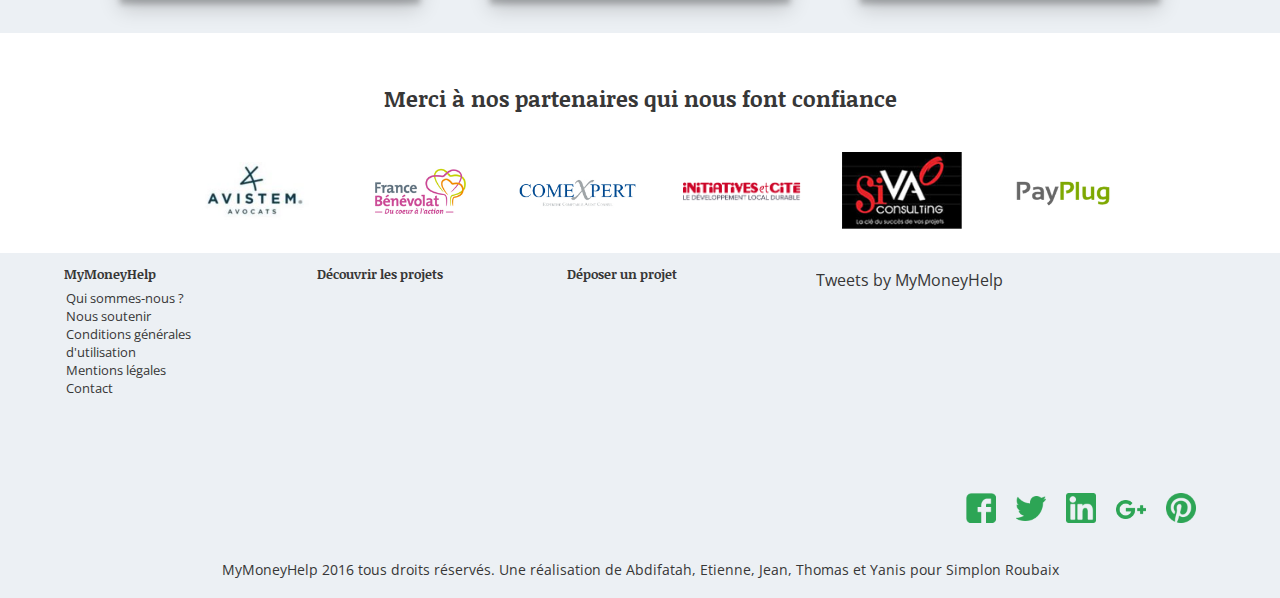
==== commit 1027a004: "fixed the merging conflicts in main.js index.html conditions generales.html and style.css" ====
--- a/index.html
+++ b/index.html
@@ -1,64 +1,85 @@
 <!doctype html>
 <html class="no-js" lang="fr">
 
-    <head>
-	<meta charset="utf-8">
-	<meta http-equiv="x-ua-compatible" content="ie=edge">
-	<title>My Money Help</title>
-	<meta name="keywords" content="MyMoneyHelp crowdfunding financement participatif social ">
-	<meta name="description" content="Plateforme de financement participatif MyMoneyHelp">
-	<meta name="author" content="Etienne Dhennin, Thomas Gossart, Jean Boutonne, Yanis Maoucha, Abdifatah Ibrahim Omar">
-	<meta name="viewport" content="width=device-width, initial-scale=1">
-
-	<link rel="apple-touch-icon" href="apple-touch-icon.png">
-	<!-- Place favicon.ico in the root directory -->
-
-	<link rel="stylesheet" href="css/normalize.css">
-	<link rel="stylesheet" href="css/main.css">
-	<!-- Custom Css -->
-	<link rel="stylesheet" href="css/style.css">
-	<!-- /Custom Css -->
-	<!-- Google fonts -->
-	<link href="https://fonts.googleapis.com/css?family=Noticia+Text%7cOpen+Sans%7cUbuntu+Condensed" rel="stylesheet">
-	<!-- Google fonts -->
-	<script src="js/vendor/modernizr-2.8.3.min.js"></script>
-    </head>
-    <header> <!-- Start Of Header -->
-	<section class="top-header-flex"> <!--Start of Top Header:: Section Above The NavBar -->
-	    <div class="logo-remplacement">LOGO</div>
-	    <div class="top-header-buttons">
-		<div class="buttons-social">
-		    <img src="img/icon/facebook_vert.png" class="header-logo-social" alt="logo facebook">
-		    <img src="img/icon/twitter_vert.png" class="header-logo-social" alt="logo twitter">
-		    <img src="img/icon/linkedin_vert.png" class="header-logo-social" alt="logo linkedin">
-		</div>
-		<button class="login-button">S'inscrire/Se connecter</button> <!-- Login button -->
-	    </div>
-	</section> <!-- End Of Top Header -->
- 	<nav class="main-navbar">  <!-- Start of Navbar -->
-	    <div class="visible-navbar"> <!-- Part of the navbar alway visible on mobile -->
-		<img src="img/icon/menu_bleu.png" class="menu-mobile-icon">
-	    </div>
-	    <ul class="menu-list"><!-- List of nav items -->
-		<li class="title acceuil"><a href="#">Acceuil</a><img src="img/triangle_menu.png" class="triangle"></li>
-		<li class="title under-menu"> <!-- List item with title + under menu -->
-		    <div class="mmh">Mymoneyhelp  +</div>
-		    <div class="under-menu-link">
-			<a href="#">Qui sommes-nous ?</a>
-			<a href="#">Nous soutenir</a>
-			<a href="#">Contact</a>
-	    </div>
-		</li> <!-- end of mmh tab -->
-		<li class="title"><a href="#">Découvrir les projets</a></li>
-		<li class="title"><a href="#">Déposer un projet</a></li>
-		<li class="language">EN</li>
-	    </ul> <!-- End of list -->
-	</nav>		  <!-- End Of Navbar -->
+<head>
+    <meta charset="utf-8">
+    <meta http-equiv="x-ua-compatible" content="ie=edge">
+    <title>My Money Help</title>
+    <meta name="keywords" content="MyMoneyHelp crowdfunding financement participatif social ">
+    <meta name="description" content="Plateforme de financement participatif MyMoneyHelp">
+    <meta name="author" content="Etienne Dhennin, Thomas Gossart, Jean Boutonne, Yanis Maoucha, Abdifatah Ibrahim Omar">
+    <meta name="viewport" content="width=device-width, initial-scale=1">
+
+    <link rel="apple-touch-icon" href="apple-touch-icon.png">
+    <!-- Place favicon.ico in the root directory -->
+
+    <link rel="stylesheet" href="css/normalize.css">
+    <link rel="stylesheet" href="css/main.css">
+    <!-- Custom Css -->
+    <link rel="stylesheet" href="css/style.css">
+    <!-- /Custom Css -->
+    <!-- Google fonts -->
+    <link href="https://fonts.googleapis.com/css?family=Noticia+Text%7cOpen+Sans%7cUbuntu+Condensed" rel="stylesheet">
+    <!-- Google fonts -->
+    <script src="js/vendor/modernizr-2.8.3.min.js"></script>
+</head>
+
+
+<body>
+
+    <!--****************************** HEADER ***********************************-->
+
+    <header>
+        <!-- Start Of Header -->
+        <section class="top-header-flex">
+            <!--Start of Top Header:: Section Above The NavBar -->
+            <div class="logo-remplacement">LOGO</div>
+            <div class="top-header-buttons">
+                <div class="buttons-social">
+                    <img src="img/icon/facebook_vert.png" class="header-logo-social" alt="logo facebook">
+                    <img src="img/icon/twitter_vert.png" class="header-logo-social" alt="logo twitter">
+                    <img src="img/icon/linkedin_vert.png" class="header-logo-social" alt="logo linkedin">
+                </div>
+                <button class="login-button">S'inscrire/Se connecter</button>
+                <!-- Login button -->
+            </div>
+        </section>
+        <!-- End Of Top Header -->
+        <nav class="main-navbar">
+            <!-- Start of Navbar -->
+            <div class="visible-navbar">
+                <!-- Part of the navbar alway visible on mobile -->
+                <img src="img/icon/menu_bleu.png" class="menu-mobile-icon">
+            </div>
+            <ul class="menu-list">
+                <!-- List of nav items -->
+                <li class="title acceuil"><a href="index.html">Acceuil</a><img src="img/triangle_menu.png" class="triangle"></li>
+                <li class="title under-menu">
+                    <!-- List item with title + under menu -->
+                    <div class="mmh">Mymoneyhelp  +</div>
+                    <div class="under-menu-link">
+                        <a href="qui-sommes-nous.html">Qui sommes-nous ?</a>
+                        <a href="soutien.html">Nous soutenir</a>
+                        <a href="contact.html">Contact</a>
+                    </div>
+                </li>
+                <!-- end of mmh tab -->
+                <li class="title"><a href="#">Découvrir les projets</a></li>
+                <li class="title"><a href="soumettre-un-projet.html">Déposer un projet</a></li>
+                <li class="language">EN</li>
+            </ul>
+            <!-- End of list -->
+        </nav>
+        <!-- End Of Navbar -->
     </header>
 
-
-
-
+    <!--***************************** /HEADER ***********************************-->
+
+    <!--[if lt IE 8]>
+            <p class="browserupgrade">You are using an <strong>outdated</strong> browser. Please <a href="http://browsehappy.com/">upgrade your browser</a> to improve your experience.</p>
+            <![endif]-->
+
+    <!-- Slider -->
 
     <!--***************************** SLIDER *********************************-->
 
@@ -85,6 +106,7 @@
 
                 </ul>
                 <!-- Arrows -->
+
                 <div class="arrow-left arrow">
                     <img src="img/left-arrow.png" class="arrows" onclick="changeImage('previous')" alt="flèche gauche" />
                 </div>
@@ -268,6 +290,7 @@
                     <!-- /Social Icons -->
                 </div>
                 <!-- /Info Panel Wrapper -->
+
             </div>
             <!-- Carousel Info -->
         </div>
@@ -275,6 +298,8 @@
     </section>
 
     <!--***************************** /SLIDER **********************************-->
+
+    <!--************************** MAIN CONTENT ********************************-->
     <section class="cards-home-section">
 	<div class="wrapper-nav">
 	    <nav class="cards-home-navbar">
@@ -373,6 +398,8 @@
 	</div>
     </section>
 
+<!--************************* /MAIN CONTENT ********************************-->
+
     <!--**************************** FOOTER ************************************-->
 
     <!--  ~~~~~~~~~~Start of the footer~~~~~~~~~~~ -->
@@ -411,17 +438,17 @@
             <div class="wrapper flex">
                 <ul>
                     <li class="title-list">MyMoneyHelp</li>
-                    <li><a href="#">Qui sommes-nous ?</a></li>
-                    <li><a href="#">Nous soutenir</a></li>
-                    <li><a href="#">Conditions générales<br> d'utilisation</a></li>
-                    <li><a href="#">Mentions légales</a></li>
-                    <li><a href="#">Contact</a></li>
+                    <li><a href="qui-sommes-nous.html">Qui sommes-nous ?</a></li>
+                    <li><a href="soutien.html">Nous soutenir</a></li>
+                    <li><a href="conditions-generales.html">Conditions générales<br> d'utilisation</a></li>
+                    <li><a href="mentions-legales.html">Mentions légales</a></li>
+                    <li><a href="contact.html">Contact</a></li>
                 </ul>
                 <ul>
                     <li><a href="#" class="title-list">Découvrir les projets</a></li>
                 </ul>
                 <ul>
-                    <li><a href="#" class="title-list">Déposer un projet</a></li>
+                    <li><a href="soumettre-un-projet.html" class="title-list">Déposer un projet</a></li>
                 </ul>
 
                 <div class="twitter-container">
@@ -430,7 +457,6 @@
                 </div>
 
             </div>
-
 
             <!-- Social medias icons -->
             <figure class="flex wrapper">
@@ -471,7 +497,6 @@
     </script>
     <script src="js/plugins.js"></script>
     <script src="js/main.js"></script>
-
 
 	<!-- Google Analytics: change UA-XXXXX-X to be your site's ID. -->
 	<script>
--- a/css/style.css
+++ b/css/style.css
@@ -11,41 +11,35 @@
     font-family: 'Open Sans', sans-serif;
 }
 
-h1, h2, h3, h4, h5, h6 {
-  font-family: 'Ubuntu Condensed';
-}
-
 ul {
     list-style: none;
     margin: 0 0;
     padding: 0;
 }
-
 a {
     text-decoration: none;
 }
-
-a:visited{
+a:visited {
     color: #373737;
 }
-
 figure {
     margin: 0;
 }
-
 body {
-  position: relative;
-  min-height: 100vh;
-}
-
+    position: relative;
+    min-height: 100vh;
+}
 a {
-  text-decoration: none;
-}
-
+    text-decoration: none;
+}
 figure {
-  margin: 0;
-}
-
+    margin: 0;
+}
+
+ul {
+    list-style-type: none;
+    padding: 0;
+}
 
 /* Colors */
 
@@ -70,7 +64,7 @@
 
 /* Blue Grey*/
 
-.cards-home-section , .carousel-info, footer aside , .title{
+.title, .carousel-info, footer aside, .static-content-aside, .static-page-title, .cards-home-section {
     background-color: #ecf0f4;
 }
 
@@ -97,32 +91,23 @@
 
 /*fonts*/
 
-
-footer h4, footer li, .title-list {
+h1, h2, h3, h4, h5, h6 {
+    font-family: 'Ubuntu Condensed';
+}
+
+footer h4, footer li, .title-list, .static-headline span, .static-headline a {
     font-family: 'Noticia Text', serif;
 }
+
 p {
     font-family: 'Open Sans', sans-serif;
 }
 
 /*fonts*/
 
+
 /*************************** /GENERAL SETTINGS *********************************/
 
-
-/*******************************************************************************/
-
-
-/*******************************************************************************/
-
-
-/******************************* HOMEPAGE **************************************/
-
-
-/*******************************************************************************/
-
-
-/*******************************************************************************/
 
 /******************************** HEADER  **************************************/
 
@@ -332,6 +317,27 @@
 .arrow-right:hover {
   padding-right : 4px;
 }
+.circle1 {
+    background-color: #bdbdbd;
+}
+
+/* Arrows*/
+
+.arrows {
+    max-width: 20px;
+    max-height: 20px;
+}
+.arrow-left, .arrow-right {
+    position: absolute;
+    top: calc(50% - 10px);
+    cursor: pointer;
+}
+.arrow-left {
+    left: 5px;
+}
+.arrow-right {
+    right: 5px;
+}
 .carousel-info-wrapper {
     margin: 0 2.5%;
     align-items: center;
@@ -388,14 +394,16 @@
 /* /Slider pictures*/
 
 
-/* Button Contribute */
+/* Button Contribute(contains also the bakcup and join button from static pages) */
 
 .contribute {
     margin: 1.8em auto;
 }
 
-
-.slider-button {
+.slider-button:visited, .backup-button:visited, .join-button:visited {
+    color: white;
+}
+.slider-button, .backup-button, .join-button {
     border: 2px solid #0a749c;
     border-radius: 5px;
     padding: 9px 60px;
@@ -416,18 +424,10 @@
     -webkit-transition-delay: 100ms;
     /* font-family: 'Noticia Text'; */
 }
-.slider-button:hover {
+.slider-button:hover, .backup-button:hover, .join-button:hover {
     color: #0a749c;
     background-color: #fff;
-    /*box-shadow: 0 10px 20px rgba(0, 0, 0, 0.19), 0 6px 6px rgba(0, 0, 0, 0.23);*/
-    box-shadow: none;
-}
-.slider-button:visited {
-    color: #fff;
-}
-
-.slider-button:visited:hover {
-  color: #0a749c;
+    box-shadow: 0 10px 20px rgba(0, 0, 0, 0.19), 0 6px 6px rgba(0, 0, 0, 0.23);
 }
 
 /* /Button Contribute */
@@ -449,159 +449,22 @@
 
 /******************************* /SLIDER  **************************************/
 
-/******************************** CARDS  **************************************/
-
-
-/* general */
-.wrapper-home-cards{
-    max-width:1300px;
-    margin:0 auto;
-    display:flex;
-    flex-direction:column;
-    justify-content:center;
-    align-items:center;
-}
-
-/* Navbar */
-
-.cards-home-navbar {
-    max-width:1160px;
-    margin:0 auto;
-    padding: 40px 0 10px;
-    display: flex;
-    justify-content: center;
-    align-items: center;
-}
-
-.wrapper-nav{
-    background-color:white;
-
-}
-.cards-home-navbar a {
-    font-size: 15px;
-    margin: 0 10px;
-}
-
-.card-nav-form, .cards-home-navbar
-{
-    background-color:white;
-}
-
-.hr-cards{
-    display:block;
-    max-width:1160px;
-    margin:0 auto;
-    border-top: 3px solid #2da555;
-    background-color:white;
-    padding: 20px 0 50px;
-}
-.card-nav-form-m {
-    width: 100%;
-    display: flex;
-    justify-content: center;
-
-}
-
-.card-nav-form-d {
-    display:none;
-}
-.searchbar-cards-home {
-    width: 250px;
-    height: 25px;
-    line-height: 25px;
-    font-size: 18px;
-    margin: 15px auto;
-}
-
-/* Cards */
-
-.home-cards{
-    background-color:white;
-    display:flex;
-    flex-direction:column;
-    justify-content:space-between;
-    width:300px;
-    height:390px;
-    border:solid 1px #bdbdbd;
-    margin:20px 15px 30px;
-    box-shadow: 0 10px 20px rgba(0,0,0,0.19), 0 6px 6px rgba(0,0,0,0.23);
-    transition: all 0.3s cubic-bezier(.25,.8,.25,1);
-    /* box-shadow: 5px 5px 0 #bdbdbd ; */
-}
-
-.home-cards:hover {
-    box-shadow: 0 14px 28px rgba(0,0,0,0.25), 0 10px 10px rgba(0,0,0,0.22);
-}
-
-.cards-home-list{
-    width:100%;
-    display:flex;
-    flex-direction:column;
-    justify-content:center;
-    align-items:center;
-}
-.card-home-title{
-    text-align:center;
-    color: #0a749c;
-    font-size: 18px;
-}
-.img-remplacement {
-    width: 100%;
-    height: 150px;
-    background-color: grey;
-}
-.finish-banner {
-    color: #2da555;
-    font-size: 20px;
-    text-align: center;
-}
-.home-card-description {
-    width: 90%;
-    margin: 0 auto;
-}
-.home-card-stats {
-    display: flex;
-    flex-direction: row;
-    align-items: center;
-    width: 90%;
-    margin: 0 auto;
-}
-.card-home-loadbar {
-    width: 200px;
-    text-align: center;
-    color: white;
-    font-weight: bold;
-    margin-right: 10px;
-}
-.card-home-amount {
-    display: flex;
-    align-items: center;
-    flex-direction: column;
-    margin-bottom: 1px;
-}
-.amount, .contribut {
-    margin: 0px 3px;
-}
-.amount {
-    color: black;
-}
-
-/******************************* /CARDS  **************************************/
-
 
 /******************************** FOOTER  **************************************/
 
 
 /*Ensure the footer to be always at the bottom*/
+
+footer, footer aside {
+  width: 100%;
+}
 
 footer {
     margin-top: 50px;
-    width: 100%;
 }
 footer aside {
     margin-top: 1em;
     padding-bottom: 3px;
-    width: 100%;
 }
 footer h4 {
     font-size: 1em;
@@ -637,10 +500,12 @@
     padding-left: 2em;
 }
 
-/*Reduce the links around the images for better display*/
+/*Reduce the links around the images and the partners logos for better display*/
+footer section a, footer section figure img {
+    width: 100px;
+}
 
 footer section a {
-    width: 100px;
     margin: .5em .5em;
 }
 footer aside a {
@@ -648,18 +513,14 @@
     margin: .5em 0;
 }
 
-/*Controle the size of partnairs logos*/
-
-footer section figure img {
-  width: 70%;
-}
-
 /*Controle the size of social media icons*/
+
 footer aside figure img {
     width: 40%;
 }
 
 /*No twitter on smartphones*/
+
 .twitter-container {
     display: none;
 }
@@ -669,6 +530,7 @@
 
 /******************************* HOMEPAGE **************************************/
 
+/******************************** CARDS  **************************************/
 
 /****** CARDS ******/
 
@@ -782,21 +644,13 @@
 
 /********** /CARDS  ********/
 
+
+
 /*                              END HOMEPAGE                                   */
 
 
-/*******************************************************************************/
-
-
-/*******************************************************************************/
-
-
 /******************************* PROJECTS **************************************/
-/*******************************************************************************/
-/*******************************************************************************/
-/******************************* PROJECTS **************************************/
-/*******************************************************************************/
-/*******************************************************************************/
+
 /*===========product image and leftbar with social netwokr icons======*/
 .container figure img{
   width: 100%;
@@ -938,203 +792,111 @@
 }
 /*================================/contributors========================*/
 
-/* ##################################################################### */
-/* ############################   TABLETS   ########################### */
-/* ##################################################################### */
-/* Medium devices (tablets, 641px and up) */
-@media (min-width: 700px) {
-  /*===========product image and leftbar with social netwokr icons======*/
-  .container {
-    display: flex;
-  }
-  .container figure img {
-    box-shadow: 0 14px 28px rgba(0,0,0,0.25), 0 10px 10px rgba(0,0,0,0.22);
-    margin: 1em ;
-    /*align-self: center;*/
-  }
-
-  .row img{
-    display: none;
-  }
-  figure{
-    margin:0 8% 0;
-  }
-
-  .header-text {
-    max-width: 25%;
-    height: 420px;
-    margin:3.7em 0 0 ;
-    box-shadow: 0 14px 28px rgba(0,0,0,0.25), 0 10px 10px rgba(0,0,0,0.22);
-    background-color: #fff;
-    border-bottom: 0;
-    border-top: 0;
-  }
-.header-text h2{
-  font-size: 1.4vw;
-}
-/*===========product image and leftbar with social netwokr icons======*/
-
-/*===================project button===============*/
-  .project-button{
-    width: 65%;
-    height: 60px;
-    margin:2% 15%;
-    border-radius: 10px;
-  }
-
-  /*=====================/project button==========*/
-/*=============socdial networks icon=============*/
-  .social-networks{
-    justify-content:center;
-    /*margin-left: 10%;*/
-  }
-  .social-icons{
-    max-width: 25px;
-    max-height: 25px;
-  }
-  /*/==============social networks icon=========*/
-
-  /*===========image with the text at the middle of the page==========*/
-
-  .img-left img{
-    float:left;
-    margin-right: 2%;
-  }
-
-  .wrap{
-    position: relative;
-    display:flex;
-    flex-direction: column;
-    width: 100%;
-    /*margin:0 0;*/
-  }
-  .first-wrap,.second-wrap{
-    display: unset;
-    width: 55%;
-    height: 50%;
-    margin:0 5% 5%;
-
-  }
-
-  .first-wrap-p img{
-    float: right;
-  }
-
-  .first-wrap h3{
-    border-bottom: 2px solid #2DA555;
-    width:fit-content;
-    width: -moz-fit-content;
-  }
-  .second-wrap h3{
-    border-bottom: 2px solid #2DA555;
-    width:fit-content;
-    width: -moz-fit-content;
-  }
-  /*===========/image with the text at the middle of the page==========*/
-
-  /*=============project proposer================ */
-  .proposer{
-    width: 25%;
-    position: absolute;
-    top: 0;
-    right: 1%;
-    box-shadow: 0 14px 28px rgba(0,0,0,0.25), 0 10px 10px rgba(0,0,0,0.22);
-  }
-  /*=============/project proposer================ */
-
-  /*=================================contributors=========================*/
-
-  .contributors {
-    text-align: left;
-  }
-
-
-}
-
-
-
-/* ##################################################################### */
-/* ############################   DESKTOPS   ########################### */
-/* ##################################################################### */
-/* Medium devices (desktops, 1025px and up) */
-@media (min-width: 1280px) {
-  .row img{
-    display: unset;
-  }
-  .proposer{
-
-    right: 8%;
-}
-}
-  /* ##################################################################### */
-  /* ############################   LARGE DESKTOPS   ##################### */
-  /* ##################################################################### */
-  /* Medium devices (large desktops, 1441px and up) */
-  @media (min-width: 1441px) {
-
-
-
-  }
-  /*                              END PROJECTS                                   */
-
-
-
 /*                              END PROJECTS                                   */
 
 
-
-/*******************************************************************************/
-
-
-/*******************************************************************************/
-
-
 /******************************* PAIEMENT **************************************/
 
 
-/*******************************************************************************/
-
-
-
-
-
 /*                              END PAIEMENT                                   */
 
+/********* STATIC PAGE CONTENT (ASSOCIATION, LEGAL INFORMATIONS...)************/
+
+.static-page-title, .static-social-medias {
+  justify-content: center;
+}
+
+.static-page-title, .static-headline {
+  text-align: center;
+}
+
+/*Display of the top band right below the header*/
+.static-page-title {
+  width: 100%;
+  padding: .5em 0;
+}
+
+/*Main title*/
+.static-page-title h1 {
+  margin: 0;
+}
+
+/*General wrapper for the static content and images size*/
+.wrapper-static-content, .static-image {
+  width: 95%;
+  margin: auto;
+}
+
+/*Titles of the left section with text*/
+.static-content-section h2 {
+  font-size: 1.1em;
+}
+
+/*Paragraphe of the left section*/
+.static-content-section p {
+  font-size: .9em;
+}
+
+.static-content-section ol {
+  padding-left: 20px;
+}
+
+.static-content-section figure {
+  margin: 2em 0;
+}
+
+.static-image {
+  display: block;
+}
+
+.static-headline {
+  margin: 2em auto;
+  border: 2px solid black;
+  width: 40%;
+
+}
+
+.static-don {
+  font-style: italic;
+}
+
+/*Display of the social media icons*/
+.static-social-medias {
+  margin-bottom: 1em;
+}
+
+.static-social-medias li img {
+  width: 20px;
+  margin: 0 0.5em;
+}
+
+/*Special top margin for the social media icons in the section*/
+section .static-social-medias {
+  margin-top: 2em;
+}
+
+/*No aside with articles on smartphones*/
+.static-content-aside {
+  display: none;
+}
+
+/*Blog content*/
+
+#blog-title {
+  font-size: 1.5em;
+}
+
+.blog-image {
+  max-width: 500px;
+  max-height: 400px;
+}
+/*                        END STATIC PAGE CONTENT                             */
+
 /******************************************************************************/
 
 
-/*******************************************************************************/
-
-
-/*******************************************************************************/
-
-
-/*                              RESPONSIVE                                     */
-
-
-/*******************************************************************************/
-
-
-/*******************************************************************************/
-
-
-
-/* ##################################################################### */
-
-
-/* ############################   TABLETS   ############################ */
-
-
-/* ##################################################################### */
-
-
-/******************************************************************************/
-
 
 /*                               RESPONSIVE                                   */
-
-
-/******************************************************************************/
 
 
 /******************************************************************************/
@@ -1242,6 +1004,7 @@
     .under-menu-link {
         display: none;
     }
+
     .under-menu:hover .under-menu-link{
 	width:200px;
 	height:150px;
@@ -1260,11 +1023,13 @@
     .under-menu-link a:last-child {
         border-bottom: 0;
     }
+
     .under-menu-link a{
 	display:block;
 	border-bottom: 3px solid #0092c9;
 	padding:0 10px;
 	box-sizing:border-box;
+
     }
     .title {
         /*Set the background color back to white*/
@@ -1307,41 +1072,115 @@
         flex-wrap: wrap;
     }
     /******************************** /CARDS  **************************************/
-}
-
-@media screen and (min-width: 380px) and (max-width: 550px) {
-
-    footer section a {
-	margin: .5em 1.5em;
-    }
-
-}
-@media screen and (min-width: 360px) {
-
-    /*Center the images on bigger smartphones*/
-    footer figure {
-	padding-left: 3em;
-	align-items: center;
-    }
-    /*Controle the size of partnairs logos*/
-
-    footer section figure img {
-	width: 90%;
-    }
-
-    /*Controle the size of social media icons*/
-    footer aside figure img {
-	width: 35%;
-    }
-
-}
-
-@media screen and (min-width: 450px) {
-
-    footer aside figure {
-	justify-content: flex-end;
-    }
-
+
+    /******************************** Project  **************************************/
+
+    /*===========product image and leftbar with social netwokr icons======*/
+    .container {
+      display: flex;
+    }
+    .container figure img {
+      box-shadow: 0 14px 28px rgba(0,0,0,0.25), 0 10px 10px rgba(0,0,0,0.22);
+      margin: 1em ;
+      /*align-self: center;*/
+    }
+
+    .row img{
+      display: none;
+    }
+    figure{
+      margin:0 8% 0;
+    }
+
+    .header-text {
+      max-width: 25%;
+      height: 420px;
+      margin:3.7em 0 0 ;
+      box-shadow: 0 14px 28px rgba(0,0,0,0.25), 0 10px 10px rgba(0,0,0,0.22);
+      background-color: #fff;
+      border-bottom: 0;
+      border-top: 0;
+    }
+  .header-text h2{
+    font-size: 1.4vw;
+  }
+  /*===========product image and leftbar with social netwokr icons======*/
+
+  /*===================project button===============*/
+    .project-button{
+      width: 65%;
+      height: 60px;
+      margin:2% 15%;
+      border-radius: 10px;
+    }
+
+    /*=====================/project button==========*/
+  /*=============socdial networks icon=============*/
+    .social-networks{
+      justify-content:center;
+      /*margin-left: 10%;*/
+    }
+    .social-icons{
+      max-width: 25px;
+      max-height: 25px;
+    }
+    /*/==============social networks icon=========*/
+
+    /*===========image with the text at the middle of the page==========*/
+
+    .img-left img{
+      float:left;
+      margin-right: 2%;
+    }
+
+    .wrap{
+      position: relative;
+      display:flex;
+      flex-direction: column;
+      width: 100%;
+      /*margin:0 0;*/
+    }
+    .first-wrap,.second-wrap{
+      display: unset;
+      width: 55%;
+      height: 50%;
+      margin:0 5% 5%;
+
+    }
+
+    .first-wrap-p img{
+      float: right;
+    }
+
+    .first-wrap h3{
+      border-bottom: 2px solid #2DA555;
+      width:fit-content;
+      width: -moz-fit-content;
+    }
+    .second-wrap h3{
+      border-bottom: 2px solid #2DA555;
+      width:fit-content;
+      width: -moz-fit-content;
+    }
+    /*===========/image with the text at the middle of the page==========*/
+
+    /*=============project proposer================ */
+    .proposer{
+      width: 25%;
+      position: absolute;
+      top: 0;
+      right: 1%;
+      box-shadow: 0 14px 28px rgba(0,0,0,0.25), 0 10px 10px rgba(0,0,0,0.22);
+    }
+    /*=============/project proposer================ */
+
+    /*=================================contributors=========================*/
+
+    .contributors {
+      text-align: left;
+    }
+
+    /******************************** Project  **************************************/
 }
 
 /*                    Tablets and small Desktop : 768 px                       */
@@ -1377,15 +1216,18 @@
     /* Shadow */
     /******************************* /Slider ************************************/
     /********************************* Footer ***********************************/
+
+    footer section a, footer aside a {
+        margin: .5em 0;
+    }
+
     /* reduce the links around the partners for better display */
     footer section a {
         width: 80px;
-        margin: .5em 0;
     }
     /* reduce the links around the social media icons for better display */
     footer aside a {
         width: 50px;
-        margin: .5em 0;
     }
     /*display of both partners and social icons img*/
     footer figure {
@@ -1421,12 +1263,63 @@
         overflow: scroll;
     }
     /******************************* /Footer ************************************/
+
+    /********* STATIC PAGE CONTENT (ASSOCIATION, LEGAL INFORMATIONS...)************/
+
+    .static-page-title {
+      padding: 1em 0;
+      margin-bottom: 2em;
+    }
+
+    .static-content-section {
+      width: 70%;
+      margin-right: 2em;
+    }
+
+/*Make sure that the first h2 is aligned with the aside div*/
+    .static-content-section h2:nth-child(1){
+      margin-top: 0;
+    }
+
+/*Allow the aside on tablets*/
+    .static-content-aside {
+      display: block;
+      height: 100%;
+      width: 30%;
+      padding: 1em;
+    }
+
+/*Display of the articles on the left*/
+
+    .static-content-aside article, .static-content-aside article img {
+      width: 100%;
+}
+
+    .static-content-aside article {
+      text-align: center;
+      margin-bottom: 2em;
+      padding-top: 0.3em;
+      background-color: white;
+    }
+    .static-content-aside h3 {
+      margin-left: 0.5em;
+      margin-right: 0.5em;
+    }
+
+
+/*Shadow on the aside div and the article div*/
+    .static-content-aside, .static-content-aside article {
+      box-shadow: 0 10px 20px rgba(0, 0, 0, 0.19), 0 6px 6px rgba(0, 0, 0, 0.23);
+
+    }
+
+    /********* /STATIC PAGE CONTENT (ASSOCIATION, LEGAL INFORMATIONS...)************/
 }
 
 /*                      /Tablets and small Desktop : 768 px                   */
 
+
 /* Slider Responsive Design for higher Res */
-
 
 @media screen and (min-width: 861px) {
     .slider-wrapper {
@@ -1446,11 +1339,28 @@
         max-width: 302px;
     }
 
+    .slide-text {
+        height: 105px;
+    }
+}
+
+@media screen and (min-width: 980px) {
+    .wrapper, .wrapper-static-content {
+        width: 90%;
+        margin: auto;
+    }
+    footer h4 {
+        font-size: 1.4em;
+    }
+    .twitter-container {
+        width: 400px;
+    }
+
 }
 
 @media screen and (min-width: 1100px) {
     .home-cards{
-	margin:35px;
+	    margin: 35px;
     }
     .slide-text {
         height: 105px;
@@ -1476,21 +1386,6 @@
     }
 }
 
-@media screen and (min-width: 980px) {
-    .wrapper {
-        width: 90%;
-        margin: auto;
-    }
-    footer h4 {
-        font-size: 1.4em;
-    }
-    .twitter-container {
-        width: 400px;
-    }
-}
-@media screen and (min-width: 1100px) {
-
-}
 @media screen and (min-width: 1155px) {
     .slider-wrapper {
         margin: 0 5%;
@@ -1502,7 +1397,6 @@
     .slider-wrapper {
         width: 1152px;
         margin: 0 auto;
-
     }
 
     /* --------------------------Footer------------------------- */
@@ -1523,9 +1417,45 @@
     }
 
     /* -------------------------/Footer------------------------- */
-}
+
+    /* -------Static page content (association, legal informations)--------- */
+
+/*Bigger social media icons on big tablets and desktop*/
+
+    .static-content-aside {
+      padding: 1em 2em;
+    }
+
+    .static-social-medias li img {
+      width: 25px;
+      margin: 0 1em;
+    }
+
+    .static-image {
+      width: 90%;
+    }
+
+    .static-headline span, .static-headline a {
+      font-size: 1.1em;
+    }
+
+
+    /* ------/Static page content (association, legal informations)--------- */
+
+    /* ------ Project --------*/
+    .row img{
+      display: unset;
+    }
+    .proposer{
+
+      right: 8%;
+  }
+
+  /* ------ /Project --------*/
+}
+
 @media screen and (min-width: 1500px) {
-    .wrapper {
+    .wrapper, .wrapper-static-content {
         width: 80%;
     }
     .twitter-container {
@@ -1535,8 +1465,9 @@
     .carousel-info {
         margin-top: 2.6em;
     }
+
+    .static-image {
+      width: 80%;
 }
 
 /* /Slider Responsive Design for higher Res */
-
->>>>>>> 75963ab98ed80572e02e3bd3340fed54266d2f86
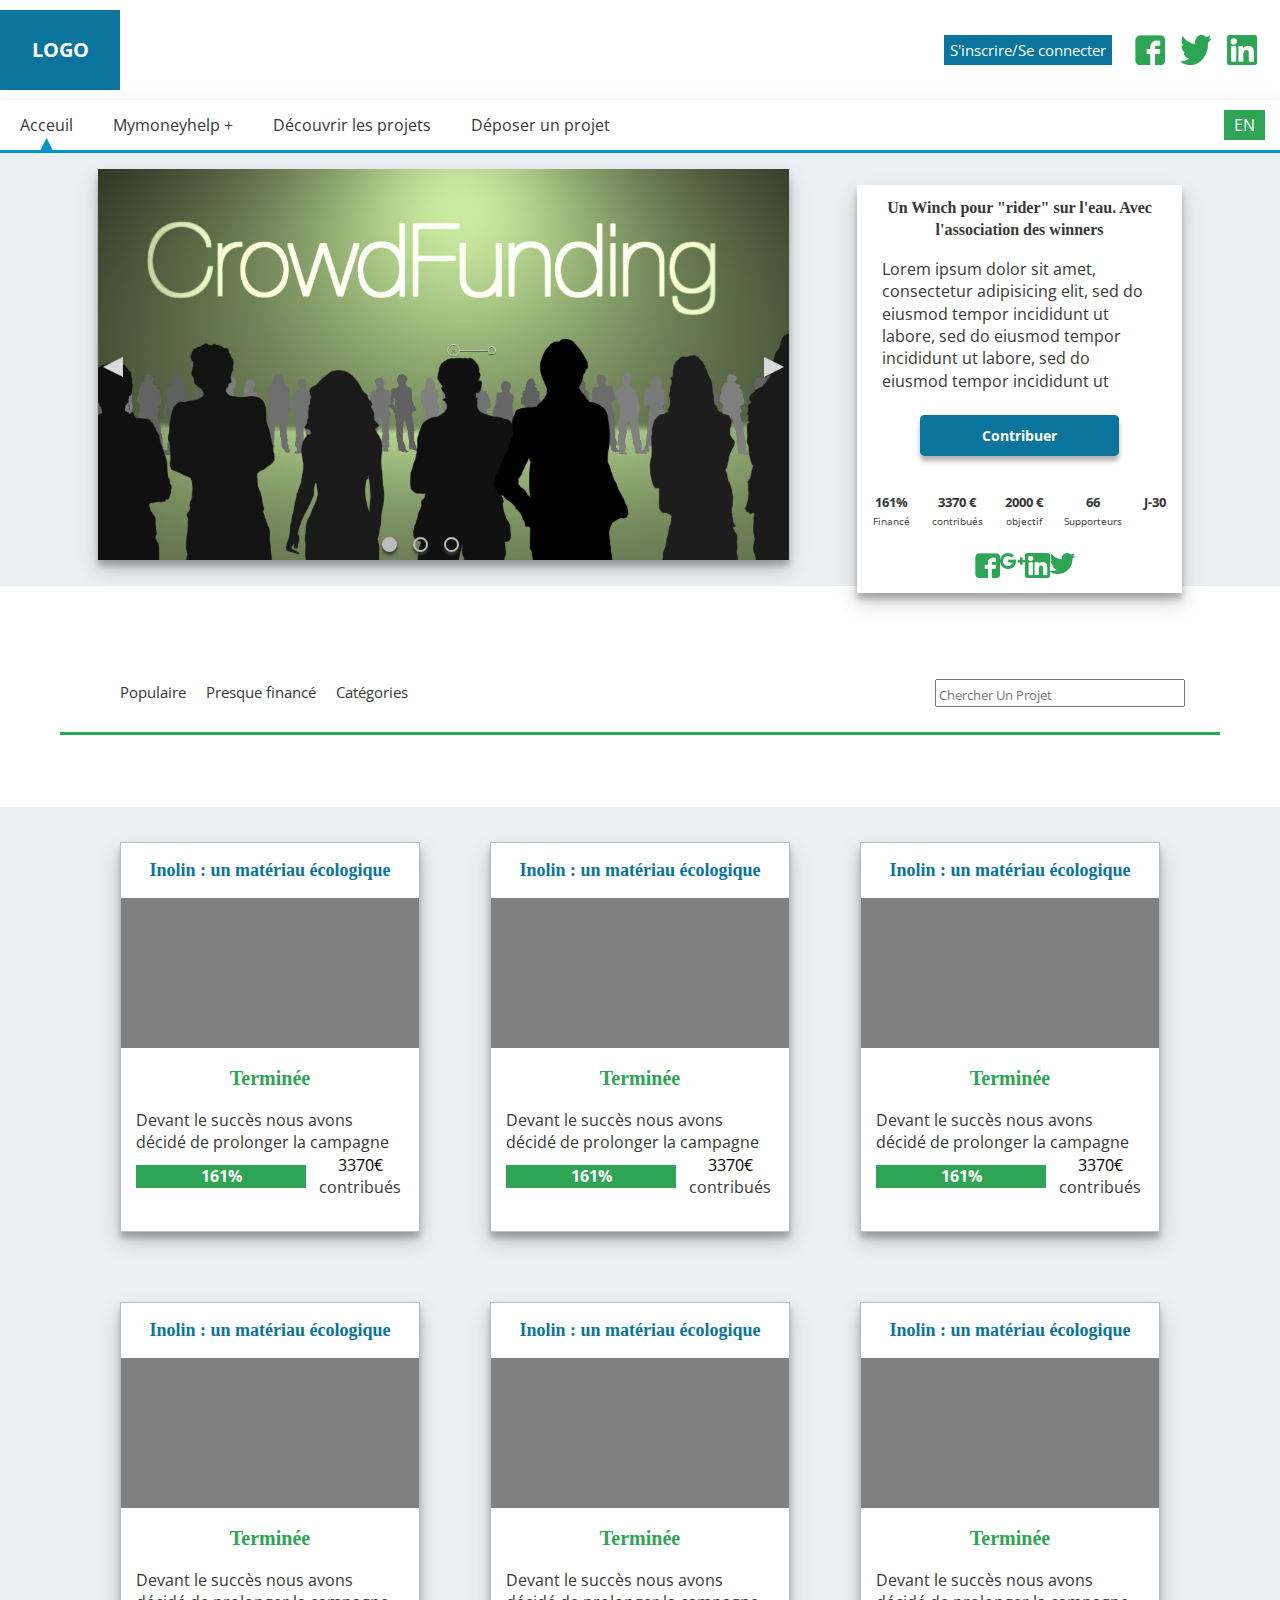
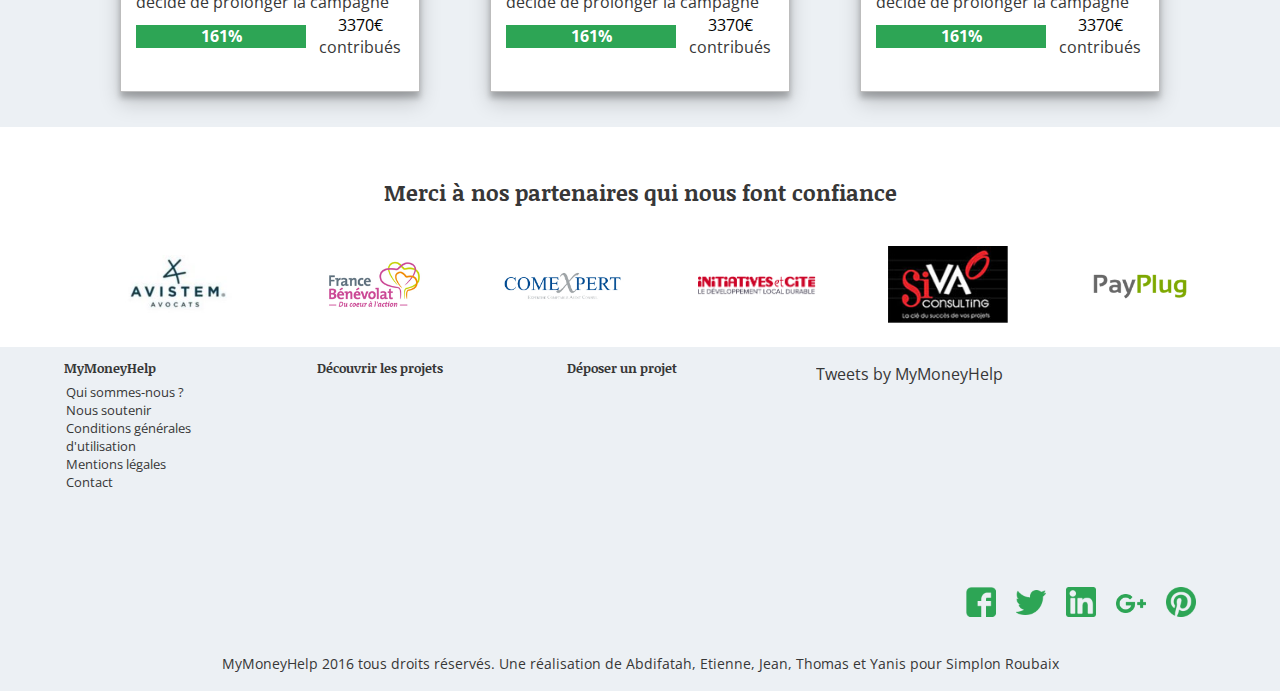
==== commit 25ff0999: "harmonized buttons & shadows, refactored CSS (colors & bg-colors), added color change on menu hover," ====
--- a/index.html
+++ b/index.html
@@ -56,7 +56,7 @@
                 <li class="title acceuil"><a href="index.html">Acceuil</a><img src="img/triangle_menu.png" class="triangle"></li>
                 <li class="title under-menu">
                     <!-- List item with title + under menu -->
-                    <div class="mmh">Mymoneyhelp  +</div>
+                    <div class="mmh">Mymoneyhelp +</div>
                     <div class="under-menu-link">
                         <a href="qui-sommes-nous.html">Qui sommes-nous ?</a>
                         <a href="soutien.html">Nous soutenir</a>
@@ -142,7 +142,7 @@
                         <!-- /Texte -->
                         <!-- Contribute ! -->
                         <div class="contribute">
-                            <a href="#" class="button slider-button">Contribuer</a>
+                            <a href="projet.html" class="button slider-button">Contribuer</a>
                         </div>
                         <!-- /Contribute -->
                         <!-- Stats -->
@@ -179,7 +179,7 @@
                     <!-- Slide 2 -->
                     <div class="slide slide2-txt">
                         <!-- Title -->
-                        <h2>Du Fric pour me payer une Porsche</h2>
+                        <h2>Des bouées pour sauver des vies</h2>
                         <!-- /Title -->
                         <!-- Texte -->
                         <div class="slide-text">
@@ -226,7 +226,7 @@
                     <!-- Slide 3 -->
                     <div class="slide slide3-txt">
                         <!-- Title -->
-                        <h2>Je Paye mon Boule !</h2>
+                        <h2>Soutenez Linolin</h2>
                         <!-- /Title -->
                         <!-- Texte -->
                         <div class="slide-text">
@@ -301,104 +301,134 @@
 
     <!--************************** MAIN CONTENT ********************************-->
     <section class="cards-home-section">
-	<div class="wrapper-nav">
-	    <nav class="cards-home-navbar">
-		<a class="popular">Populaire</a>
-		<a class="paid">Presque financé</a>
-		<a class="category">Catégories</a>
-		<form class="card-nav-form-d">
-		    <input type="text" placeholder="Chercher Un Projet" class="searchbar-cards-home">
-		</form>
-	    </nav>
-
-	    <hr class="hr-cards">
-	</div>
-	<div class="wrapper-home-cards">
-	    <form class="card-nav-form-m">
-		<input type="text" placeholder="Chercher Un Projet" class="searchbar-cards-home">
-	    </form>
-	    <div class="home-cards">
-		<h2 class="card-home-title">Inolin : un matériau écologique</h2>
-		<div class="img-remplacement"></div>
-		<h2 class="finish-banner">Terminée</h2>
-		<p class="home-card-description">Devant le succès nous avons décidé de prolonger la campagne</p>
-		<div class="home-card-stats">
-		    <div class="card-home-loadbar">161%</div>
-		    <div class="card-home-amount">
-			<p class="amount">3370€</p>
-			<p class="contribut">contribués</p>
-		    </div>
-		</div>
-	    </div>
-	    <div class="home-cards">
-		<h2 class="card-home-title">Inolin : un matériau écologique</h2>
-		<div class="img-remplacement"></div>
-		<h2 class="finish-banner">Terminée</h2>
-		<p class="home-card-description">Devant le succès nous avons décidé de prolonger la campagne</p>
-		<div class="home-card-stats">
-		    <div class="card-home-loadbar">161%</div>
-		    <div class="card-home-amount">
-			<p class="amount">3370€</p>
-			<p class="contribut">contribués</p>
-		    </div>
-		</div>
-	    </div>
-	    <div class="home-cards">
-		<h2 class="card-home-title">Inolin : un matériau écologique</h2>
-		<div class="img-remplacement"></div>
-		<h2 class="finish-banner">Terminée</h2>
-		<p class="home-card-description">Devant le succès nous avons décidé de prolonger la campagne</p>
-		<div class="home-card-stats">
-		    <div class="card-home-loadbar">161%</div>
-		    <div class="card-home-amount">
-			<p class="amount">3370€</p>
-			<p class="contribut">contribués</p>
-		    </div>
-		</div>
-	    </div>
-	    <div class="home-cards">
-		<h2 class="card-home-title">Inolin : un matériau écologique</h2>
-		<div class="img-remplacement"></div>
-		<h2 class="finish-banner">Terminée</h2>
-		<p class="home-card-description">Devant le succès nous avons décidé de prolonger la campagne</p>
-		<div class="home-card-stats">
-		    <div class="card-home-loadbar">161%</div>
-		    <div class="card-home-amount">
-			<p class="amount">3370€</p>
-			<p class="contribut">contribués</p>
-		    </div>
-		</div>
-	    </div>
-	    <div class="home-cards">
-		<h2 class="card-home-title">Inolin : un matériau écologique</h2>
-		<div class="img-remplacement"></div>
-		<h2 class="finish-banner">Terminée</h2>
-		<p class="home-card-description">Devant le succès nous avons décidé de prolonger la campagne</p>
-		<div class="home-card-stats">
-		    <div class="card-home-loadbar">161%</div>
-		    <div class="card-home-amount">
-			<p class="amount">3370€</p>
-			<p class="contribut">contribués</p>
-		    </div>
-		</div>
-	    </div>
-	    <div class="home-cards">
-		<h2 class="card-home-title">Inolin : un matériau écologique</h2>
-		<div class="img-remplacement"></div>
-		<h2 class="finish-banner">Terminée</h2>
-		<p class="home-card-description">Devant le succès nous avons décidé de prolonger la campagne</p>
-		<div class="home-card-stats">
-		    <div class="card-home-loadbar">161%</div>
-		    <div class="card-home-amount">
-			<p class="amount">3370€</p>
-			<p class="contribut">contribués</p>
-		    </div>
-		</div>
-	    </div>
-	</div>
+        <div class="wrapper-nav">
+            <nav class="cards-home-navbar">
+                <a class="popular">Populaire</a>
+                <a class="paid">Presque financé</a>
+                <a class="category">Catégories</a>
+                <form class="card-nav-form-d">
+                    <input type="text" placeholder="Chercher Un Projet" class="searchbar-cards-home">
+                </form>
+            </nav>
+
+            <hr class="hr-cards">
+        </div>
+        <div class="wrapper-home-cards">
+            <form class="card-nav-form-m">
+                <input type="text" placeholder="Chercher Un Projet" class="searchbar-cards-home">
+            </form>
+
+            <!-- cards -->
+            <div class="home-cards" target="blank">
+                <a href="projet.html">
+                    <h2 class="card-home-title">Inolin : un matériau écologique</h2>
+                    <div class="img-remplacement"></div>
+                    <h2 class="finish-banner">Terminée</h2>
+                    <p class="home-card-description">Devant le succès nous avons décidé de prolonger la campagne</p>
+                    <div class="home-card-stats">
+                        <div class="card-home-loadbar">161%</div>
+                        <div class="card-home-amount">
+                            <p class="amount">3370€</p>
+                            <p class="contribut">contribués</p>
+                        </div>
+                    </div>
+                </a>
+            </div>
+            <!-- /cards -->
+
+            <!-- cards -->
+            <div class="home-cards" target="blank">
+                <a href="projet.html">
+                    <h2 class="card-home-title">Inolin : un matériau écologique</h2>
+                    <div class="img-remplacement"></div>
+                    <h2 class="finish-banner">Terminée</h2>
+                    <p class="home-card-description">Devant le succès nous avons décidé de prolonger la campagne</p>
+                    <div class="home-card-stats">
+                        <div class="card-home-loadbar">161%</div>
+                        <div class="card-home-amount">
+                            <p class="amount">3370€</p>
+                            <p class="contribut">contribués</p>
+                        </div>
+                    </div>
+                </a>
+            </div>
+            <!-- /cards -->
+
+            <!-- cards -->
+            <div class="home-cards" target="blank">
+                <a href="projet.html">
+                    <h2 class="card-home-title">Inolin : un matériau écologique</h2>
+                    <div class="img-remplacement"></div>
+                    <h2 class="finish-banner">Terminée</h2>
+                    <p class="home-card-description">Devant le succès nous avons décidé de prolonger la campagne</p>
+                    <div class="home-card-stats">
+                        <div class="card-home-loadbar">161%</div>
+                        <div class="card-home-amount">
+                            <p class="amount">3370€</p>
+                            <p class="contribut">contribués</p>
+                        </div>
+                    </div>
+                </a>
+            </div>
+            <!-- /cards -->
+
+            <!-- cards -->
+            <div class="home-cards" target="blank">
+                <a href="projet.html">
+                    <h2 class="card-home-title">Inolin : un matériau écologique</h2>
+                    <div class="img-remplacement"></div>
+                    <h2 class="finish-banner">Terminée</h2>
+                    <p class="home-card-description">Devant le succès nous avons décidé de prolonger la campagne</p>
+                    <div class="home-card-stats">
+                        <div class="card-home-loadbar">161%</div>
+                        <div class="card-home-amount">
+                            <p class="amount">3370€</p>
+                            <p class="contribut">contribués</p>
+                        </div>
+                    </div>
+                </a>
+            </div>
+            <!-- /cards -->
+
+            <!-- cards -->
+            <div class="home-cards" target="blank">
+                <a href="projet.html">
+                    <h2 class="card-home-title">Inolin : un matériau écologique</h2>
+                    <div class="img-remplacement"></div>
+                    <h2 class="finish-banner">Terminée</h2>
+                    <p class="home-card-description">Devant le succès nous avons décidé de prolonger la campagne</p>
+                    <div class="home-card-stats">
+                        <div class="card-home-loadbar">161%</div>
+                        <div class="card-home-amount">
+                            <p class="amount">3370€</p>
+                            <p class="contribut">contribués</p>
+                        </div>
+                    </div>
+                </a>
+            </div>
+            <!-- /cards -->
+
+            <!-- cards -->
+            <div class="home-cards" target="blank">
+                <a href="projet.html">
+                    <h2 class="card-home-title">Inolin : un matériau écologique</h2>
+                    <div class="img-remplacement"></div>
+                    <h2 class="finish-banner">Terminée</h2>
+                    <p class="home-card-description">Devant le succès nous avons décidé de prolonger la campagne</p>
+                    <div class="home-card-stats">
+                        <div class="card-home-loadbar">161%</div>
+                        <div class="card-home-amount">
+                            <p class="amount">3370€</p>
+                            <p class="contribut">contribués</p>
+                        </div>
+                    </div>
+                </a>
+            </div>
+            <!-- /cards -->
+        </div>
     </section>
 
-<!--************************* /MAIN CONTENT ********************************-->
+    <!--************************* /MAIN CONTENT ********************************-->
 
     <!--**************************** FOOTER ************************************-->
 
@@ -498,22 +528,23 @@
     <script src="js/plugins.js"></script>
     <script src="js/main.js"></script>
 
-	<!-- Google Analytics: change UA-XXXXX-X to be your site's ID. -->
-	<script>
-            (function(b, o, i, l, e, r) {
+    <!-- Google Analytics: change UA-XXXXX-X to be your site's ID. -->
+    <script>
+        (function(b, o, i, l, e, r) {
             b.GoogleAnalyticsObject = l;
             b[l] || (b[l] =
-            function() {
-            (b[l].q = b[l].q || []).push(arguments)
-            });
+                function() {
+                    (b[l].q = b[l].q || []).push(arguments)
+                });
             b[l].l = +new Date;
             e = o.createElement(i);
             r = o.getElementsByTagName(i)[0];
             e.src = 'https://www.google-analytics.com/analytics.js';
             r.parentNode.insertBefore(e, r)
-            }(window, document, 'script', 'ga'));
-            ga('create', 'UA-XXXXX-X', 'auto');
-            ga('send', 'pageview');
-	</script>
+        }(window, document, 'script', 'ga'));
+        ga('create', 'UA-XXXXX-X', 'auto');
+        ga('send', 'pageview');
+    </script>
 </body>
+
 </html>
--- a/css/style.css
+++ b/css/style.css
@@ -1,5 +1,3 @@
-
-/* MyMoneyHelp */
 
 
 /****************************GENERAL SETTINGS***********************************/
@@ -16,22 +14,28 @@
     margin: 0 0;
     padding: 0;
 }
+
 a {
     text-decoration: none;
 }
+
 a:visited {
     color: #373737;
 }
+
 figure {
     margin: 0;
 }
+
 body {
     position: relative;
     min-height: 100vh;
 }
+
 a {
     text-decoration: none;
 }
+
 figure {
     margin: 0;
 }
@@ -41,25 +45,28 @@
     padding: 0;
 }
 
+
 /* Colors */
 
 
 /*Dark BLue*/
 
-.login-button, .logo-remplacement, .button {
+.login-button, .logo-remplacement, .button, .project-button {
     background-color: #0a749c;
 }
 
+.menu-list a:hover, .mmh:hover, .under-menu-link a:hover, .slider-button:hover, .slider-button:hover:visited, .backup-button:hover, .join-button:hover, .project-button:hover,
+.card-home-title
+{
+    color: #0a749c;
+}
+
+
 /*Blue*/
 
-
-/* { */
-
-
-/*   background-color: #0092c9; */
-
-
-/* } */
+/*{
+    background-color: #0092c9;
+}*/
 
 
 /* Blue Grey*/
@@ -68,12 +75,27 @@
     background-color: #ecf0f4;
 }
 
+
 /* Green */
 
 .language, hr, .card-home-loadbar {
     background-color: #2da555;
 }
 
+/* white */
+
+.logo-remplacement, .login-button, .slider-button:visited, .backup-button:visited, .join-button:visited, .project-button,
+.card-home-loadbar, .left-bar p,.ten, .twenty, .thirty
+{
+  color: #fff;
+}
+
+.menu-list, .under-menu-link, .main-navbar, .slider-button:hover, .backup-button:hover, .join-button:hover, .project-button:hover,
+.wrapper-nav, .cards-home-navbar, hr, .home-cards
+{
+  background-color: #fff;
+}
+
 /* /Colors */
 
 
@@ -82,10 +104,12 @@
 .flex {
     display: flex;
 }
+
 .wrapper {
     margin: 0 2%;
 }
 
+
 /* /Layout */
 
 
@@ -103,9 +127,34 @@
     font-family: 'Open Sans', sans-serif;
 }
 
+
 /*fonts*/
 
 
+/* Place holders*/
+
+::-webkit-input-placeholder {
+    font-size: .7em;
+}
+
+:-moz-placeholder {
+    /* Firefox 18- */
+    font-size: .7em;
+}
+
+::-moz-placeholder {
+    /* Firefox 19+ */
+    font-size: .7em;
+}
+
+:-ms-input-placeholder {
+    font-size: .7em;
+}
+
+
+/* /Place holders*/
+
+
 /*************************** /GENERAL SETTINGS *********************************/
 
 
@@ -115,7 +164,6 @@
 /* TEMPORAIRE */
 
 .logo-remplacement {
-    color: white;
     display: flex;
     justify-content: center;
     align-items: center;
@@ -126,6 +174,7 @@
     margin-right: auto;
 }
 
+
 /* Header above the main-navbar */
 
 .top-header-flex {
@@ -133,6 +182,7 @@
     height: 60px;
     align-items: center;
 }
+
 
 /* DIV SOCIAUX + LOGIN */
 
@@ -144,12 +194,14 @@
     flex-direction: column;
 }
 
+
 /* Div all socials */
 
 .buttons-social {
     display: flex;
     justify-content: space-around;
 }
+
 
 /* Login */
 
@@ -158,8 +210,8 @@
     border: 0;
     font-size: 10px;
     line-height: 20px;
-    color: white;
-}
+}
+
 
 /* Buttons social alone */
 
@@ -169,6 +221,7 @@
     margin: 0 3px;
 }
 
+
 /* Menu */
 
 
@@ -180,21 +233,24 @@
     margin: 15px;
 }
 
+
 /* Menu List */
 
 .acceuil {
     display: none;
 }
+
 .menu-list {
-    background-color:white;
     display: none;
     list-style: none;
     padding: 0;
     margin: 0;
 }
+
 .visible-navbar {
     border-bottom: 2px solid #0092c9;
 }
+
 
 /* Menu list item */
 
@@ -204,13 +260,17 @@
     line-height: 50px;
     padding: 0 20px;
 }
+
 .mmh, .under-menu-link {
     padding: 0 20px;
-}
+    cursor: pointer;
+}
+
 .menu-list li {
     border-bottom: 2px solid #0092c9;
 }
 
+
 /* under menu link */
 
 .under-menu {
@@ -219,26 +279,28 @@
 
 .under-menu-link {
     display: none;
-    background-color: white;
-}
+}
+
 .under-menu a {
     padding-left: 25px;
     display: block;
     width: 100%;
 }
+
 .menu-list a {
     text-decoration: none;
 }
+
 .test {
-    whidth: 100%;
+    width: 100%;
     background: red;
     height: 300vh;
 }
 
-.main-navbar{
-    background-color:white;
+.main-navbar {
     box-shadow: 0 14px 28px rgba(0, 0, 0, 0.25), 0 10px 10px rgba(0, 0, 0, 0.22);
 }
+
 .fixed {
     position: fixed;
     width: 100%;
@@ -246,11 +308,11 @@
     z-index: 15;
 }
 
+
 /******************************* /HEADER  **************************************/
 
 
 /******************************** SLIDER  **************************************/
-
 
 
 /* Layout */
@@ -258,9 +320,11 @@
 .slider-wrapper, .carousel-info-wrapper, .stat {
     flex-direction: column;
 }
+
 .carousel {
     position: relative;
 }
+
 
 /* Circles */
 
@@ -270,6 +334,7 @@
     bottom: 5px;
     left: calc(50% - 46.5px);
 }
+
 .carousel-circles div {
     width: 15px;
     height: 15px;
@@ -288,12 +353,14 @@
     background-color: #bdbdbd;
 }
 
+
 /* Arrows*/
 
 .arrows {
     max-width: 20px;
     max-height: 20px;
 }
+
 .arrow-left, .arrow-right {
     position: absolute;
     top: calc(50% - 10px);
@@ -310,52 +377,36 @@
     right: 5px;
 }
 
-.arrow-left:hover{
-  padding-left: 4px;
+.arrow-left:hover {
+    padding-left: 4px;
 }
 
 .arrow-right:hover {
-  padding-right : 4px;
-}
-.circle1 {
-    background-color: #bdbdbd;
-}
-
-/* Arrows*/
-
-.arrows {
-    max-width: 20px;
-    max-height: 20px;
-}
-.arrow-left, .arrow-right {
-    position: absolute;
-    top: calc(50% - 10px);
-    cursor: pointer;
-}
-.arrow-left {
-    left: 5px;
-}
-.arrow-right {
-    right: 5px;
-}
+    padding-right: 4px;
+}
+
 .carousel-info-wrapper {
     margin: 0 2.5%;
     align-items: center;
 }
+
 .slide {
     display: none;
 }
+
 .slide-text {
     margin: 0 3% 1em;
     height: 80px;
     text-overflow: ellipsis;
     overflow: hidden;
 }
+
 .slide-stats {
     justify-content: space-between;
     margin-top: 1em;
 }
 
+
 /* /Layout */
 
 
@@ -364,22 +415,26 @@
 .slider h2, .stat, .slider-button, .contribute {
     text-align: center;
 }
+
 .slider h2 {
     /* Slide Title */
     margin: .75em auto 0;
     font-size: 1em;
 }
+
 .slide-stats span {
     /* Stat Numbers */
     font-weight: bold;
     font-size: .8em;
 }
+
 .slide-stats p {
     /* Stat text */
     font-size: .65em;
     margin-top: .18em;
 }
 
+
 /*Slider pictures*/
 
 .slide-picture {
@@ -387,10 +442,12 @@
     max-width: 100%;
     max-height: 100% !important;
 }
+
 .active {
     display: block;
 }
 
+
 /* /Slider pictures*/
 
 
@@ -400,10 +457,8 @@
     margin: 1.8em auto;
 }
 
-.slider-button:visited, .backup-button:visited, .join-button:visited {
-    color: white;
-}
-.slider-button, .backup-button, .join-button {
+
+.slider-button, .backup-button, .join-button, .project-button {
     border: 2px solid #0a749c;
     border-radius: 5px;
     padding: 9px 60px;
@@ -411,7 +466,7 @@
     color: #fff;
     font-size: .9em;
     font-weight: bold;
-    box-shadow: 0 10px 20px rgba(0, 0, 0, 0.19), 0 6px 6px rgba(0, 0, 0, 0.23);
+    box-shadow:  0 5px 5px rgba(0, 0, 0, 0.30);
     /* Transition */
     transition-property: color, background-color, box-shadow;
     transition-duration: 800ms;
@@ -424,11 +479,11 @@
     -webkit-transition-delay: 100ms;
     /* font-family: 'Noticia Text'; */
 }
-.slider-button:hover, .backup-button:hover, .join-button:hover {
-    color: #0a749c;
-    background-color: #fff;
-    box-shadow: 0 10px 20px rgba(0, 0, 0, 0.19), 0 6px 6px rgba(0, 0, 0, 0.23);
-}
+
+.slider-button:hover, .backup-button:hover, .join-button:hover, .project-button:hover {
+    box-shadow: none;
+}
+
 
 /* /Button Contribute */
 
@@ -438,12 +493,14 @@
 .social-network-icons {
     justify-content: space-between;
 }
+
 .social-icons {
     max-height: 20px;
     max-width: 20px;
     margin: .8em .5em;
 }
 
+
 /* /Social Icons */
 
 
@@ -456,33 +513,40 @@
 /*Ensure the footer to be always at the bottom*/
 
 footer, footer aside {
-  width: 100%;
+    width: 100%;
 }
 
 footer {
     margin-top: 50px;
 }
+
 footer aside {
     margin-top: 1em;
     padding-bottom: 3px;
 }
+
 footer h4 {
     font-size: 1em;
 }
+
 footer h4, footer p {
     text-align: center;
 }
+
 footer ul, footer p {
     font-size: 0.6em;
     padding-top: 1em;
 }
+
 footer ul {
     max-width: 40%;
     margin-right: 2em;
 }
+
 footer li {
     padding-left: 2px;
 }
+
 
 /*Special class for the menu title*/
 
@@ -492,6 +556,7 @@
     padding-left: 0;
 }
 
+
 /*Iniline display for the images(logos/social medias)*/
 
 footer figure {
@@ -500,7 +565,9 @@
     padding-left: 2em;
 }
 
+
 /*Reduce the links around the images and the partners logos for better display*/
+
 footer section a, footer section figure img {
     width: 100px;
 }
@@ -508,29 +575,35 @@
 footer section a {
     margin: .5em .5em;
 }
+
 footer aside a {
     width: 50px;
     margin: .5em 0;
 }
 
+
 /*Controle the size of social media icons*/
 
 footer aside figure img {
     width: 40%;
 }
 
+
 /*No twitter on smartphones*/
 
 .twitter-container {
     display: none;
 }
 
+
 /******************************* /FOOTER  **************************************/
 
 
 /******************************* HOMEPAGE **************************************/
 
+
 /******************************** CARDS  **************************************/
+
 
 /****** CARDS ******/
 
@@ -546,31 +619,52 @@
     align-items: center;
 }
 
+
 /* Navbar */
+
 
 .cards-home-navbar {
     margin-top: 30px;
     display: flex;
     justify-content: center;
     align-items: center;
-}
+    padding: 40px 0 10px;
+    max-width: 1160px;
+    margin: 0 auto;
+}
+
 .cards-home-navbar a {
     font-size: 15px;
     margin: 0 10px;
-    width:fit-content;
-}
+    width: fit-content;
+}
+
 form {
     width: 100%;
     display: flex;
     justify-content: center;
 }
+
 .searchbar-cards-home {
     width: 250px;
-    height: 25px;
+    height: 28px;
     line-height: 25px;
     font-size: 18px;
     margin: 15px auto;
 }
+
+hr {
+    display: block;
+    max-width: 1160px;
+    margin: 0 auto;
+    border-top: 3px solid #2da555;
+    padding: 20px 0 50px;
+}
+
+.card-nav-form-d {
+    display: none;
+}
+
 
 /* Cards */
 
@@ -586,9 +680,11 @@
     transition: all 0.3s cubic-bezier(.25, .8, .25, 1);
     /* box-shadow: 5px 5px 0 #bdbdbd ; */
 }
+
 .home-cards:hover {
     box-shadow: 0 14px 28px rgba(0, 0, 0, 0.25), 0 10px 10px rgba(0, 0, 0, 0.22);
 }
+
 .cards-home-list {
     width: 100%;
     display: flex;
@@ -596,25 +692,29 @@
     justify-content: center;
     align-items: center;
 }
+
 .card-home-title {
     text-align: center;
-    color: #0a749c;
     font-size: 18px;
 }
+
 .img-remplacement {
     width: 100%;
     height: 150px;
     background-color: grey;
 }
+
 .finish-banner {
     color: #2da555;
     font-size: 20px;
     text-align: center;
 }
+
 .home-card-description {
     width: 90%;
     margin: 0 auto;
 }
+
 .home-card-stats {
     display: flex;
     flex-direction: row;
@@ -622,176 +722,219 @@
     width: 90%;
     margin: 0 auto;
 }
+
 .card-home-loadbar {
     width: 200px;
     text-align: center;
-    color: white;
     font-weight: bold;
     margin-right: 10px;
 }
+
 .card-home-amount {
     display: flex;
     align-items: center;
     flex-direction: column;
     margin-bottom: 1px;
 }
+
 .amount, .contribut {
     margin: 0px 3px;
 }
+
 .amount {
     color: black;
 }
 
+
 /********** /CARDS  ********/
 
 
-
 /*                              END HOMEPAGE                                   */
 
 
 /******************************* PROJECTS **************************************/
 
+
+/*product image and leftbar with social netwokr icons*/
+
+p {
+    font-family: "Open Sans", sans-serif;
+}
+
+.container figure img {
+    width: 100%;
+}
+
+.container {
+    background-color: #ECF0F4;
+}
+
+.header-text {
+    border-bottom: 10px solid #CDCDCD;
+    border-top: 10px solid #CDCDCD;
+    background-color: #ECEFF4;
+}
+
+
 /*===========product image and leftbar with social netwokr icons======*/
-.container figure img{
-  width: 100%;
-}
-.container{
-  background-color: #ECF0F4;
-}
-
-.header-text{
-  border-bottom: 10px solid #CDCDCD;
-  border-top: 10px solid #CDCDCD;
-  background-color: #ECEFF4;
-}
-/*===========product image and leftbar with social netwokr icons======*/
+
 
 /*====================headline inside the leftbar============*/
-.header-text h1{
-  font-size: 14px;
-  text-align: center;
-  font-family: sans-serif;
-}
-.header-text h2{
-  font-size: 14px;
-  font-family: sans-serif;
-  line-height: 22px;
-  margin:5%;
-}
+
+.header-text h1 {
+    font-size: 16px;
+    text-align: center;
+    font-family: "Ubuntu Condensed";
+}
+
+.header-text p {
+    font-size: 14px;
+    font-family: "Open Sans", sans-serif;
+    line-height: 22px;
+    margin: 5%;
+}
+
+
 /*===================headline inside the leftbar============*/
 
+
 /*===========three paragraphs inside the leftbar=============*/
-.row{
-  display: flex;
-  justify-content: space-around;
-}
-
-.row h2{
-  font-size: 13px;
-  margin: 0 10%;
-  line-height: 1.7em;
-}
+
+.row {
+    display: flex;
+    justify-content: space-around;
+}
+
+.row h2 {
+    font-size: 13px;
+    margin: 0 10%;
+    line-height: 1.7em;
+}
+
+
 /*===========/three paragraphs inside the leftbar=============*/
 
+
 /*==============leftbar at the center of the page===============*/
-.left-bar{
-  width: 50%;
-  margin-right: -12%;
-}
-.left-bar p{
-  font-size: 14px;
-  background-color: #0A749C;
-  color: white;
-text-align: center;
-}
+
+.left-bar {
+    width: 50%;
+    margin-right: -12%;
+}
+
+.left-bar p {
+    font-size: 14px;
+    font-family: 'Noticia Text', serif;
+    font-weight: bold;
+    background-color: #0A749C;
+    text-align: center;
+}
+
+
 /*==============/leftbar at the center of the page===============*/
 
+
 /*=================social network icons============*/
-.social-networks{
-  list-style: none;
-  display: flex;
-  justify-content:center;
-  /*margin-left: 30%;*/
-}
-
-.social-icons{
-  max-width: 10px;
-  max-height: 10px;
-  /*margin: .8em .5em;*/
-}
+
+.social-networks {
+    list-style: none;
+    display: flex;
+    justify-content: center;
+    /*margin-left: 30%;*/
+}
+
+.social-icons {
+    max-width: 20px;
+    max-height: 20px;
+}
+
+
 /*=================/social network icons============*/
 
+
 /*  ==========================project button================*/
-.project-button{
-  width: 70%;
-  height: 70px;
-  margin:2% 15%;
-  background-color: #0A749C;
-  color: white;
-  font-size: 20px;
-  box-shadow: 0 14px 28px rgba(0,0,0,0.25), 0 10px 10px rgba(0,0,0,0.22);
-}
+
+.project-button {
+    margin: 0 auto;
+}
+
+
 /*  ==========================/project button================*/
 
+
 /*===========image with the text at the middle of the page==========*/
-.first-wrap{
-  display: none;
-}
-.second-wrap{
-  margin: 5%;
-}
-.box img{
-  float:right;
-  margin:0 10px 10px 0;
-  max-width:60%;
-}
+
+.first-wrap {
+    display: none;
+}
+
+.second-wrap {
+    margin: 5%;
+}
+
+.box img {
+    float: right;
+    margin: 0 10px 10px 0;
+    max-width: 60%;
+}
+
+
 /*===========/image with the text at the middle of the page==========*/
 
+
 /*=========================proposer info and image============*/
-.proposer{
-  background-color: #ECEFF4;
-}
-.proposer-info{
-  margin-left: 10%;
-}
-.proposer img{
-  float:left;
-  margin:0 10px 10px 0;
-  max-width:60%;
-  border-radius: 50%;;
-}
+
+.proposer {
+    background-color: #ECEFF4;
+    padding: 2%;
+}
+
+.proposer figure img {
+    float: left;
+    margin: 0 10px 10px 0;
+    max-width: 60%;
+    border-radius: 50%;
+    ;
+}
+
+
 /*=========================/proposer info and image============*/
 
+
 /*=================================contributors=========================*/
-.contributors{
-  margin-top: 10%;
-  padding-left: 10%;
-}
-.contributors p{
-  box-shadow: 5px 5px grey;
-  padding-left: 10%;
-}
-.ten{
-  width: 50%;
+
+.contributors {
+    margin-top: 10%;
+}
+
+.contributors p {
+    box-shadow: 4px 8px 5px rgba(0, 0, 0, 0.25);
+    padding-left: 10%;
+}
+
+.ten, .twenty, .thirty {
   background-color: green;
-  color: white;
-  font-size: 25px;
-  box-shadow: 10px 10px;
-}
-.twenty{
-  width: 60%;
-  background-color: green;
-  color: white;
-  font-size: 25px;
-}
-.thirty{
-  width: 70%;
-  background-color: green;
-  color: white;
-  font-size: 25px;
-}
+}
+
+.ten {
+    width: 50%;
+    font-size: 20px;
+}
+
+.twenty {
+    width: 60%;
+    font-size: 20px;
+}
+
+.thirty {
+    width: 70%;
+    font-size: 20px;
+}
+
+
 /*================================/contributors========================*/
 
+
 /*                              END PROJECTS                                   */
 
 
@@ -800,100 +943,119 @@
 
 /*                              END PAIEMENT                                   */
 
+
 /********* STATIC PAGE CONTENT (ASSOCIATION, LEGAL INFORMATIONS...)************/
 
 .static-page-title, .static-social-medias {
-  justify-content: center;
+    justify-content: center;
 }
 
 .static-page-title, .static-headline {
-  text-align: center;
-}
+    text-align: center;
+}
+
 
 /*Display of the top band right below the header*/
+
 .static-page-title {
-  width: 100%;
-  padding: .5em 0;
-}
+    width: 100%;
+    padding: .5em 0;
+}
+
 
 /*Main title*/
+
 .static-page-title h1 {
-  margin: 0;
-}
+    margin: 0;
+}
+
 
 /*General wrapper for the static content and images size*/
+
 .wrapper-static-content, .static-image {
-  width: 95%;
-  margin: auto;
-}
+    width: 95%;
+    margin: auto;
+}
+
 
 /*Titles of the left section with text*/
+
 .static-content-section h2 {
-  font-size: 1.1em;
-}
+    font-size: 1.1em;
+}
+
 
 /*Paragraphe of the left section*/
+
 .static-content-section p {
-  font-size: .9em;
+    font-size: .9em;
 }
 
 .static-content-section ol {
-  padding-left: 20px;
+    padding-left: 20px;
 }
 
 .static-content-section figure {
-  margin: 2em 0;
+    margin: 2em 0;
 }
 
 .static-image {
-  display: block;
+    display: block;
 }
 
 .static-headline {
-  margin: 2em auto;
-  border: 2px solid black;
-  width: 40%;
-
+    margin: 2em auto;
+    border: 2px solid black;
+    width: 40%;
 }
 
 .static-don {
-  font-style: italic;
-}
+    font-style: italic;
+}
+
 
 /*Display of the social media icons*/
+
 .static-social-medias {
-  margin-bottom: 1em;
+    margin-bottom: 1em;
 }
 
 .static-social-medias li img {
-  width: 20px;
-  margin: 0 0.5em;
-}
+    width: 20px;
+    margin: 0 0.5em;
+}
+
 
 /*Special top margin for the social media icons in the section*/
+
 section .static-social-medias {
-  margin-top: 2em;
-}
+    margin-top: 2em;
+}
+
 
 /*No aside with articles on smartphones*/
+
 .static-content-aside {
-  display: none;
-}
+    display: none;
+}
+
 
 /*Blog content*/
 
 #blog-title {
-  font-size: 1.5em;
+    font-size: 1.5em;
 }
 
 .blog-image {
-  max-width: 500px;
-  max-height: 400px;
-}
+    max-width: 500px;
+    max-height: 400px;
+}
+
+
 /*                        END STATIC PAGE CONTENT                             */
 
+
 /******************************************************************************/
-
 
 
 /*                               RESPONSIVE                                   */
@@ -918,17 +1080,20 @@
         width: 90%;
     }
 }
+
 @media screen and (min-width: 380px) and (max-width: 550px) {
     footer section a {
         margin: .5em 1.5em;
     }
 }
+
 @media screen and (min-width: 450px) {
     footer aside figure {
         justify-content: flex-end;
     }
 }
 
+
 /* END SMARTPHONE & SMALL TABLETS */
 
 
@@ -937,18 +1102,16 @@
 @media (min-width: 700px) {
     /******************************** HEADER  **************************************/
     /* Top header */
-
-    .card-nav-form-m{
-	display:none;
-    }
-    .card-nav-form-d{
-	width:fit-content;
-	width: -moz-fit-content;
-	margin-left:auto;
-	display: flex;
-	justify-content: center;
-	margin-right:35px;
-
+    .card-nav-form-m {
+        display: none;
+    }
+    .card-nav-form-d {
+        width: fit-content;
+        width: -moz-fit-content;
+        margin-left: auto;
+        display: flex;
+        justify-content: center;
+        margin-right: 35px;
     }
     .top-header-flex {
         height: 100px;
@@ -973,9 +1136,9 @@
         margin: 0 8px;
     }
     /* Navbar */
-    .cards-home-navbar{
-	justify-content:flex-start;
-	padding-left:50px;
+    .cards-home-navbar {
+        justify-content: flex-start;
+        padding-left: 50px;
     }
     .visible-navbar {
         /*Hide bar with menu icon*/
@@ -1004,32 +1167,27 @@
     .under-menu-link {
         display: none;
     }
-
-    .under-menu:hover .under-menu-link{
-	width:200px;
-	height:150px;
-	display:flex;
-	flex-direction:column;
-	font-size:16px;
-	position:absolute;
-	top:50px;
-	left:15px;
-	padding:0;
-	border: 3px solid #0092c9;
-	z-index:16;
-	box-shadow: 0 10px 20px rgba(0,0,0,0.19), 0 6px 6px rgba(0,0,0,0.23);
-
+    .under-menu:hover .under-menu-link {
+        width: 200px;
+        height: 160px;
+        display: flex;
+        flex-direction: column;
+        font-size: 16px;
+        position: absolute;
+        top: 50px;
+        left: 15px;
+        padding: 0;
+        border: 3px solid #0092c9;
+        z-index: 16;
+        box-shadow: 0 10px 20px rgba(0, 0, 0, 0.19), 0 6px 6px rgba(0, 0, 0, 0.23);
     }
     .under-menu-link a:last-child {
         border-bottom: 0;
     }
-
-    .under-menu-link a{
-	display:block;
-	border-bottom: 3px solid #0092c9;
-	padding:0 10px;
-	box-sizing:border-box;
-
+    .under-menu-link a {
+        display: block;
+        border-bottom: 3px solid #0092c9;
+        padding: 0 10px;
     }
     .title {
         /*Set the background color back to white*/
@@ -1072,116 +1230,8 @@
         flex-wrap: wrap;
     }
     /******************************** /CARDS  **************************************/
-
-    /******************************** Project  **************************************/
-
-    /*===========product image and leftbar with social netwokr icons======*/
-    .container {
-      display: flex;
-    }
-    .container figure img {
-      box-shadow: 0 14px 28px rgba(0,0,0,0.25), 0 10px 10px rgba(0,0,0,0.22);
-      margin: 1em ;
-      /*align-self: center;*/
-    }
-
-    .row img{
-      display: none;
-    }
-    figure{
-      margin:0 8% 0;
-    }
-
-    .header-text {
-      max-width: 25%;
-      height: 420px;
-      margin:3.7em 0 0 ;
-      box-shadow: 0 14px 28px rgba(0,0,0,0.25), 0 10px 10px rgba(0,0,0,0.22);
-      background-color: #fff;
-      border-bottom: 0;
-      border-top: 0;
-    }
-  .header-text h2{
-    font-size: 1.4vw;
-  }
-  /*===========product image and leftbar with social netwokr icons======*/
-
-  /*===================project button===============*/
-    .project-button{
-      width: 65%;
-      height: 60px;
-      margin:2% 15%;
-      border-radius: 10px;
-    }
-
-    /*=====================/project button==========*/
-  /*=============socdial networks icon=============*/
-    .social-networks{
-      justify-content:center;
-      /*margin-left: 10%;*/
-    }
-    .social-icons{
-      max-width: 25px;
-      max-height: 25px;
-    }
-    /*/==============social networks icon=========*/
-
-    /*===========image with the text at the middle of the page==========*/
-
-    .img-left img{
-      float:left;
-      margin-right: 2%;
-    }
-
-    .wrap{
-      position: relative;
-      display:flex;
-      flex-direction: column;
-      width: 100%;
-      /*margin:0 0;*/
-    }
-    .first-wrap,.second-wrap{
-      display: unset;
-      width: 55%;
-      height: 50%;
-      margin:0 5% 5%;
-
-    }
-
-    .first-wrap-p img{
-      float: right;
-    }
-
-    .first-wrap h3{
-      border-bottom: 2px solid #2DA555;
-      width:fit-content;
-      width: -moz-fit-content;
-    }
-    .second-wrap h3{
-      border-bottom: 2px solid #2DA555;
-      width:fit-content;
-      width: -moz-fit-content;
-    }
-    /*===========/image with the text at the middle of the page==========*/
-
-    /*=============project proposer================ */
-    .proposer{
-      width: 25%;
-      position: absolute;
-      top: 0;
-      right: 1%;
-      box-shadow: 0 14px 28px rgba(0,0,0,0.25), 0 10px 10px rgba(0,0,0,0.22);
-    }
-    /*=============/project proposer================ */
-
-    /*=================================contributors=========================*/
-
-    .contributors {
-      text-align: left;
-    }
-
-    /******************************** Project  **************************************/
-}
+}
+
 
 /*                    Tablets and small Desktop : 768 px                       */
 
@@ -1216,11 +1266,9 @@
     /* Shadow */
     /******************************* /Slider ************************************/
     /********************************* Footer ***********************************/
-
     footer section a, footer aside a {
         margin: .5em 0;
     }
-
     /* reduce the links around the partners for better display */
     footer section a {
         width: 80px;
@@ -1263,58 +1311,135 @@
         overflow: scroll;
     }
     /******************************* /Footer ************************************/
-
     /********* STATIC PAGE CONTENT (ASSOCIATION, LEGAL INFORMATIONS...)************/
-
     .static-page-title {
-      padding: 1em 0;
-      margin-bottom: 2em;
-    }
-
+        padding: 1em 0;
+        margin-bottom: 2em;
+    }
     .static-content-section {
-      width: 70%;
-      margin-right: 2em;
-    }
-
-/*Make sure that the first h2 is aligned with the aside div*/
-    .static-content-section h2:nth-child(1){
-      margin-top: 0;
-    }
-
-/*Allow the aside on tablets*/
+        width: 70%;
+        margin-right: 2em;
+    }
+    /*Make sure that the first h2 is aligned with the aside div*/
+    .static-content-section h2:nth-child(1) {
+        margin-top: 0;
+    }
+    /*Allow the aside on tablets*/
     .static-content-aside {
-      display: block;
-      height: 100%;
-      width: 30%;
-      padding: 1em;
-    }
-
-/*Display of the articles on the left*/
-
+        display: block;
+        height: 100%;
+        width: 30%;
+        padding: 1em;
+    }
+    /*Display of the articles on the left*/
     .static-content-aside article, .static-content-aside article img {
-      width: 100%;
-}
-
+        width: 100%;
+    }
     .static-content-aside article {
-      text-align: center;
-      margin-bottom: 2em;
-      padding-top: 0.3em;
-      background-color: white;
+        text-align: center;
+        margin-bottom: 2em;
+        padding-top: 0.3em;
+        background-color: white;
     }
     .static-content-aside h3 {
-      margin-left: 0.5em;
-      margin-right: 0.5em;
-    }
-
-
-/*Shadow on the aside div and the article div*/
+        margin-left: 0.5em;
+        margin-right: 0.5em;
+    }
+    /*Shadow on the aside div and the article div*/
     .static-content-aside, .static-content-aside article {
-      box-shadow: 0 10px 20px rgba(0, 0, 0, 0.19), 0 6px 6px rgba(0, 0, 0, 0.23);
-
-    }
-
+        box-shadow: 0 10px 20px rgba(0, 0, 0, 0.19), 0 6px 6px rgba(0, 0, 0, 0.23);
+    }
     /********* /STATIC PAGE CONTENT (ASSOCIATION, LEGAL INFORMATIONS...)************/
-}
+    /********* Projet************/
+    /*===========product image and leftbar with social netwokr icons======*/
+    .container {
+        display: flex;
+    }
+    .container figure img {
+        box-shadow: 0 14px 28px rgba(0, 0, 0, 0.25), 0 10px 10px rgba(0, 0, 0, 0.22);
+        margin: 1em;
+        /*align-self: center;*/
+        width: 90%;
+    }
+    .header-text {
+        max-width: 35%;
+        height: auto;
+        margin: 2em 2em 0 -1em;
+        box-shadow: 0 14px 28px rgba(0, 0, 0, 0.25), 0 10px 10px rgba(0, 0, 0, 0.22);
+        background-color: #fff;
+        border-bottom: 0;
+        border-top: 0;
+    }
+    .header-text p {
+        font-size: .85em;
+    }
+    .left-bar {
+        margin-right: -12%;
+    }
+    /*===========product image and leftbar with social netwokr icons======*/
+    /*=============socdial networks icon=============*/
+    .social-networks {
+        justify-content: center;
+        align-items: center;
+    }
+    .social-icons {
+        max-width: 25px;
+        max-height: 25px;
+        margin: 20%;
+    }
+    /*/==============social networks icon=========*/
+    /*===========image with the text at the middle of the page==========*/
+    .img-left img {
+        float: left;
+        margin-right: 2%;
+    }
+    .wrap {
+        position: relative;
+        display: flex;
+        flex-direction: column;
+        width: 100%;
+        margin: 5% 0;
+    }
+    .first-wrap, .second-wrap {
+        display: unset;
+        width: 55%;
+        height: 50%;
+        margin: 0 3%;
+    }
+    .first-wrap-p img {
+        float: right;
+    }
+    .first-wrap h3 {
+        border-bottom: 2px solid #2DA555;
+        width: fit-content;
+        width: -moz-fit-content;
+    }
+    .second-wrap h3 {
+        border-bottom: 2px solid #2DA555;
+        width: fit-content;
+        width: -moz-fit-content;
+    }
+    /*===========/image with the text at the middle of the page==========*/
+    /*=============project proposer================ */
+    .proposer {
+        width: 30%;
+        position: absolute;
+        top: 0;
+        right: 4%;
+        padding: 1%;
+        box-shadow: 0 14px 28px rgba(0, 0, 0, 0.25), 0 10px 10px rgba(0, 0, 0, 0.22);
+    }
+    .proposer-info h1 {
+        font-size: 1em;
+    }
+    /*=============/project proposer================ */
+    /*=================================contributors=========================*/
+    .contributors {
+        text-align: left;
+    }
+    /********* /Projet************/
+}
+
 
 /*                      /Tablets and small Desktop : 768 px                   */
 
@@ -1338,7 +1463,6 @@
     .carousel-info {
         max-width: 302px;
     }
-
     .slide-text {
         height: 105px;
     }
@@ -1355,12 +1479,11 @@
     .twitter-container {
         width: 400px;
     }
-
 }
 
 @media screen and (min-width: 1100px) {
-    .home-cards{
-	    margin: 35px;
+    .home-cards {
+        margin: 35px;
     }
     .slide-text {
         height: 105px;
@@ -1390,6 +1513,47 @@
     .slider-wrapper {
         margin: 0 5%;
     }
+}
+
+@media (min-width: 1200px) {
+    /*Project*/
+    .project-image-container {
+        margin: 0 8% 0;
+    }
+    .header-text {
+        width: 25%;
+    }
+    .header-text h1 {
+        margin-bottom: 8%;
+    }
+    .row {
+        margin-bottom: 8%;
+    }
+    .header-text p {
+        margin-bottom: 8%;
+        font-size: 1em;
+    }
+    .left-bar {
+        margin-right: -16%;
+    }
+    .left-bar p {}
+    .row img {
+        display: unset;
+        -webkit-border-radius: 100%;
+        -moz-border-radius: 100%;
+        border-radius: 100%;
+    }
+    .proposer {
+        width: 25%;
+        right: 7%;
+    }
+    .container figure img {
+        box-shadow: 0 14px 28px rgba(0, 0, 0, 0.25), 0 10px 10px rgba(0, 0, 0, 0.22);
+        margin: 1em;
+        /*align-self: center;*/
+        width: 100%;
+    }
+    /*/Project*/
 }
 
 @media screen and (min-width: 1280px) {
@@ -1398,7 +1562,6 @@
         width: 1152px;
         margin: 0 auto;
     }
-
     /* --------------------------Footer------------------------- */
     footer ul {
         width: 15%;
@@ -1415,48 +1578,49 @@
     footer aside figure img {
         width: 60%;
     }
-
     /* -------------------------/Footer------------------------- */
-
     /* -------Static page content (association, legal informations)--------- */
-
-/*Bigger social media icons on big tablets and desktop*/
-
+    /*Bigger social media icons on big tablets and desktop*/
     .static-content-aside {
-      padding: 1em 2em;
-    }
-
+        padding: 1em 2em;
+    }
     .static-social-medias li img {
-      width: 25px;
-      margin: 0 1em;
-    }
-
+        width: 25px;
+        margin: 0 1em;
+    }
     .static-image {
-      width: 90%;
-    }
-
+        width: 90%;
+    }
     .static-headline span, .static-headline a {
-      font-size: 1.1em;
-    }
-
-
+        font-size: 1.1em;
+    }
     /* ------/Static page content (association, legal informations)--------- */
-
     /* ------ Project --------*/
-    .row img{
-      display: unset;
-    }
-    .proposer{
-
-      right: 8%;
-  }
-
-  /* ------ /Project --------*/
+    .row img {
+        display: unset;
+    }
+    .proposer {
+        right: 8%;
+    }
+    .wrap {
+        width: 95%;
+        margin: 5% auto;
+    }
+    /* ------ /Project --------*/
+}
+
+@media (min-width: 1322px) {
+    .proposer {
+        right: 10%;
+    }
 }
 
 @media screen and (min-width: 1500px) {
-    .wrapper, .wrapper-static-content {
+    .wrapper, .wrapper-static-content, .wrap {
         width: 80%;
+    }
+    .first-wrap, .second-wrap {
+        margin-left: 0;
     }
     .twitter-container {
         width: 500px;
@@ -1465,9 +1629,10 @@
     .carousel-info {
         margin-top: 2.6em;
     }
-
     .static-image {
-      width: 80%;
-}
+        width: 80%;
+    }
+}
+
 
 /* /Slider Responsive Design for higher Res */
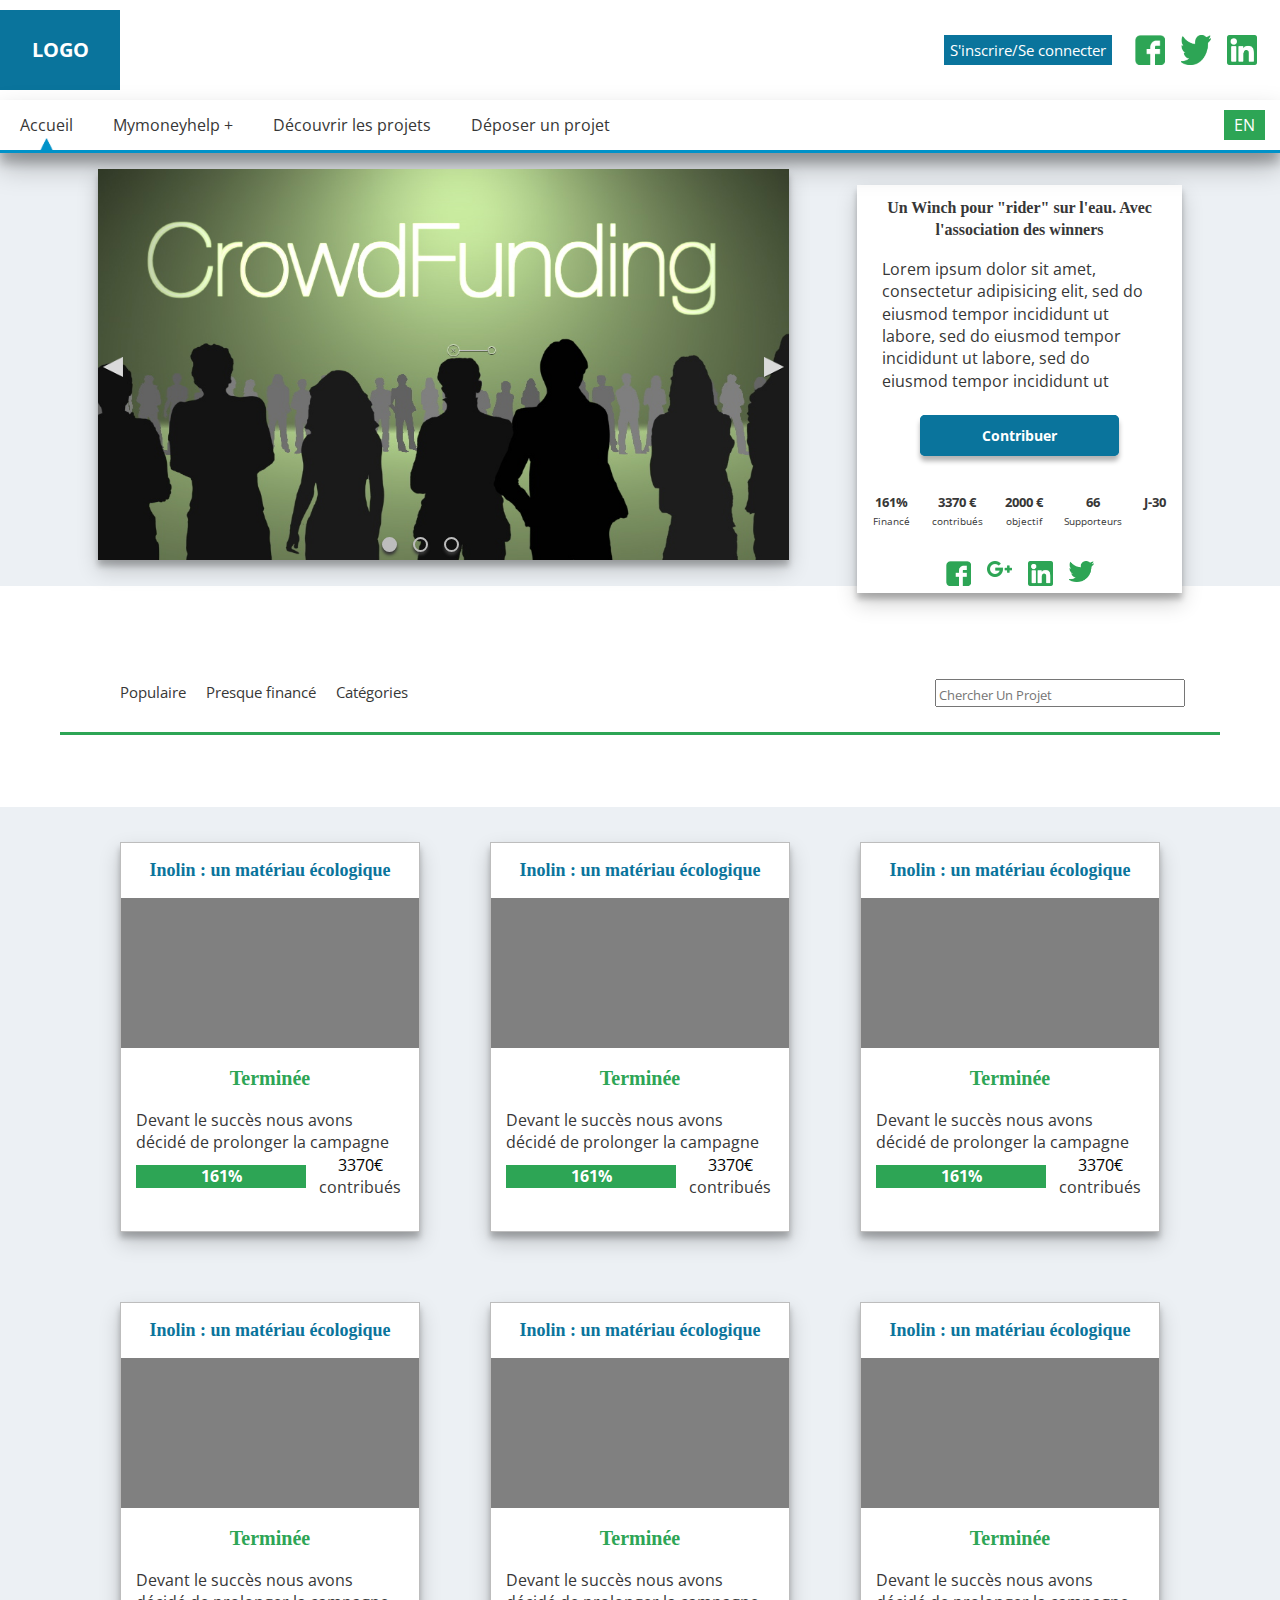
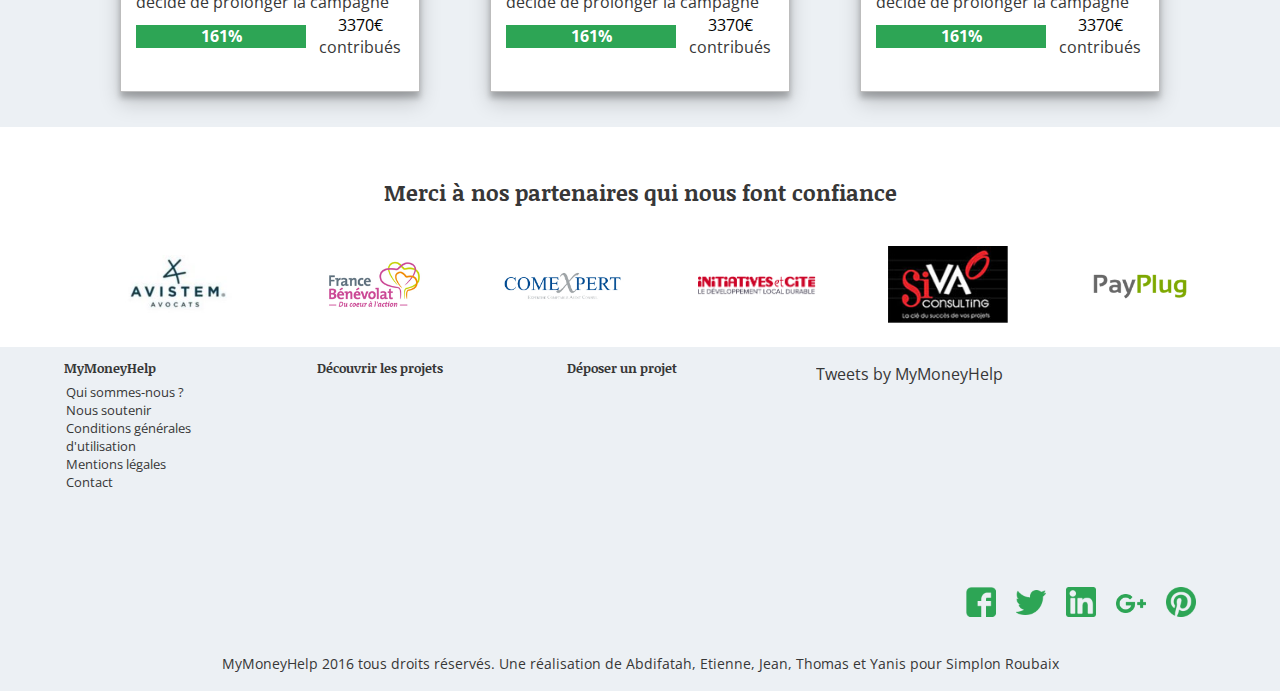
==== commit 18d8747f: "changed the triangle position and add an active class in all the html files" ====
--- a/index.html
+++ b/index.html
@@ -46,6 +46,7 @@
         </section>
         <!-- End Of Top Header -->
         <nav class="main-navbar">
+          <img src="img/triangle_menu.png" class="triangle">
             <!-- Start of Navbar -->
             <div class="visible-navbar">
                 <!-- Part of the navbar alway visible on mobile -->
@@ -53,7 +54,7 @@
             </div>
             <ul class="menu-list">
                 <!-- List of nav items -->
-                <li class="title acceuil"><a href="index.html">Acceuil</a><img src="img/triangle_menu.png" class="triangle"></li>
+                <li class="title acceuil"><a href="index.html" class="active">Accueil</a></li>
                 <li class="title under-menu">
                     <!-- List item with title + under menu -->
                     <div class="mmh">Mymoneyhelp +</div>
--- a/css/style.css
+++ b/css/style.css
@@ -238,6 +238,10 @@
 
 .acceuil {
     display: none;
+}
+
+.triangle {
+  display: none;
 }
 
 .menu-list {
@@ -1205,13 +1209,15 @@
     }
     .main-navbar {
         border-bottom: 3px solid #0092c9;
+        position: relative;
     }
     .triangle {
         /*triangle that point the page*/
+        display: block;
         width: 15px;
         position: absolute;
         top: 38px;
-        left: calc(50% - 7.5px);
+        z-index: 1000;
     }
     .language {
         color: white;
@@ -1385,7 +1391,7 @@
     .social-icons {
         max-width: 25px;
         max-height: 25px;
-        margin: 20%;
+        /*margin: 20%;*/
     }
     /*/==============social networks icon=========*/
     /*===========image with the text at the middle of the page==========*/
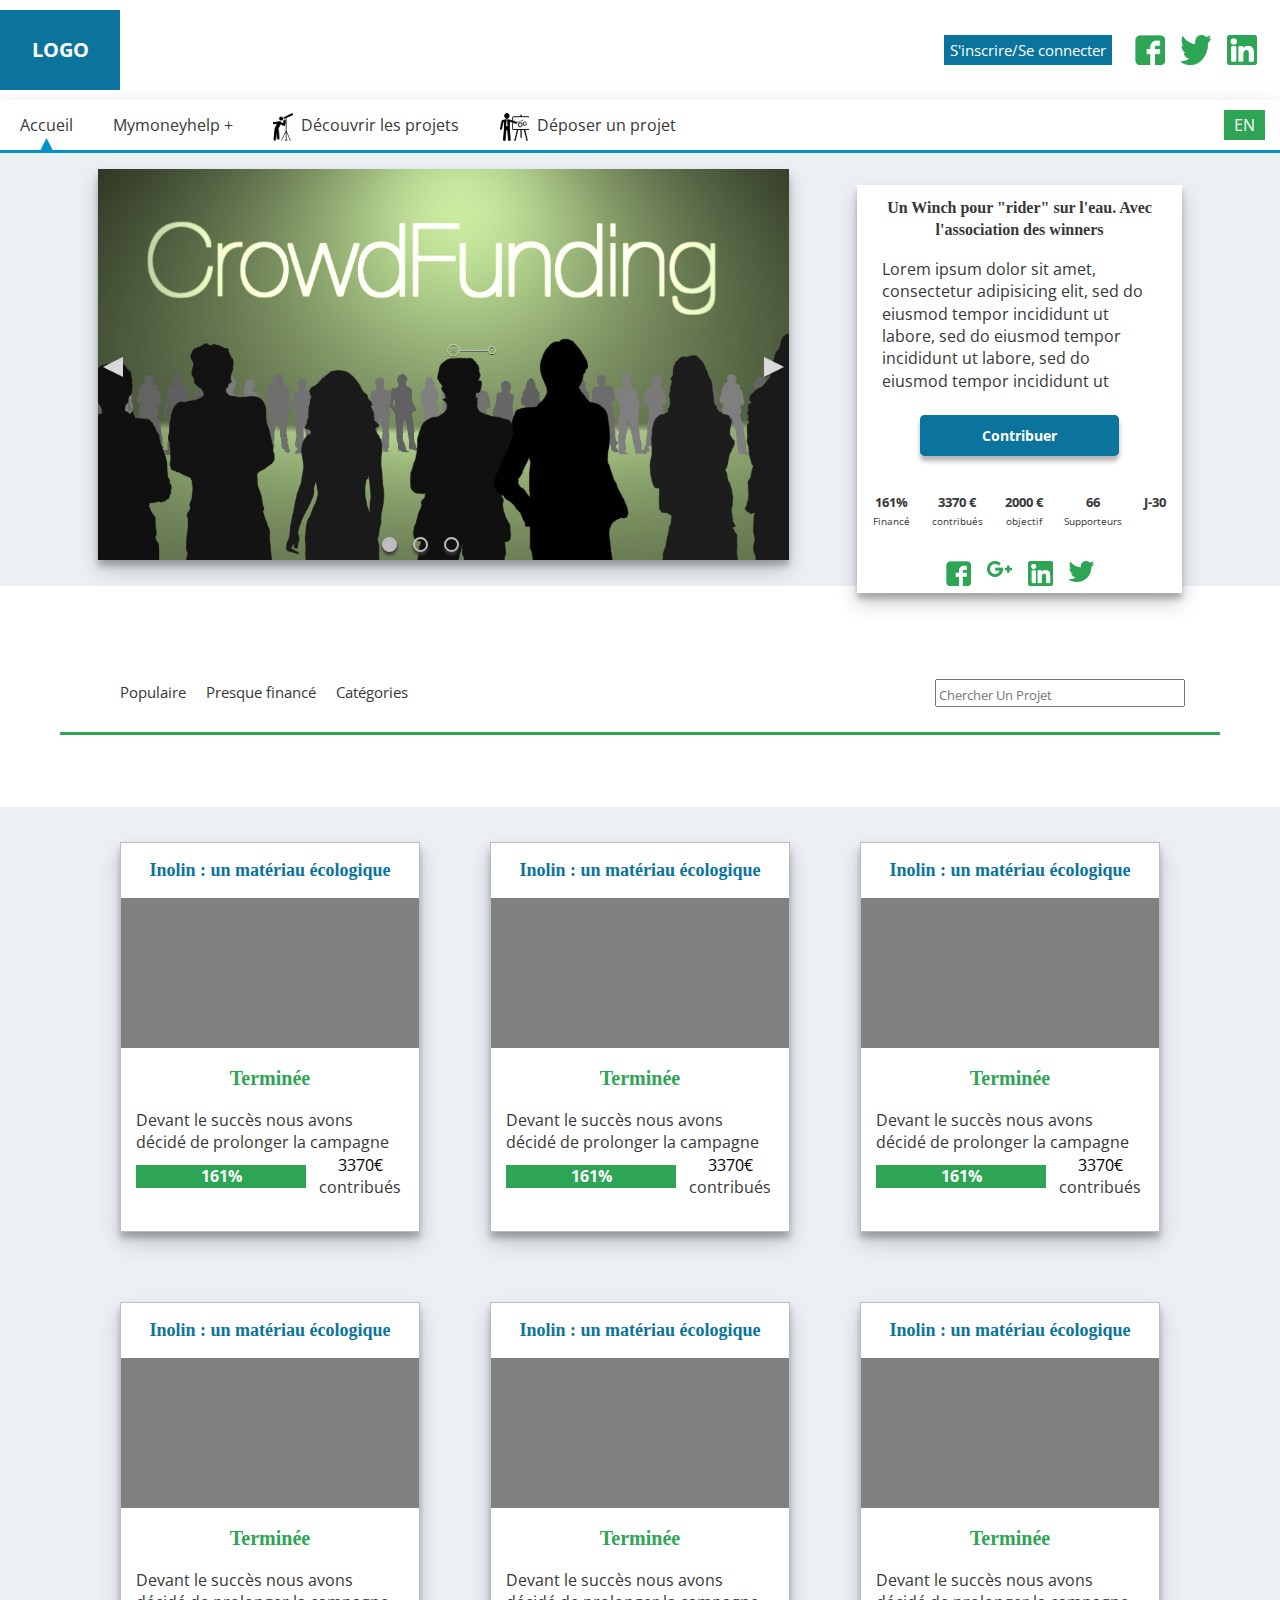
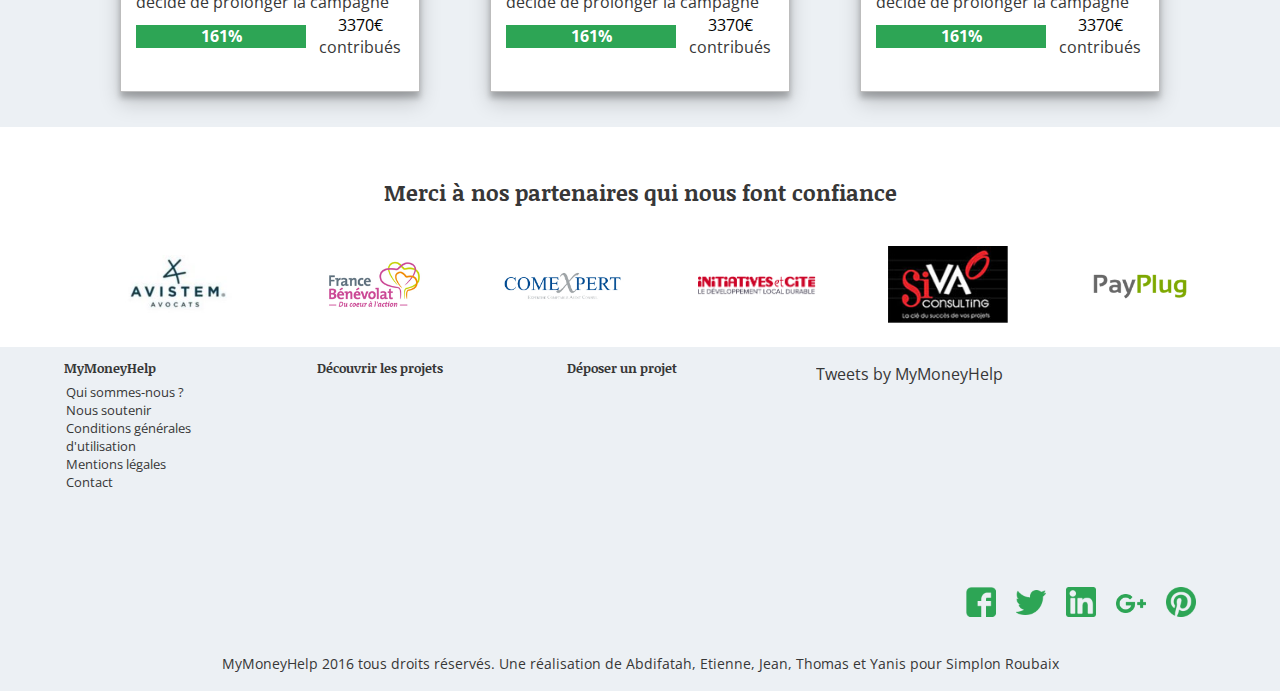
==== commit 6bc1c0e0: "added the menu icons in all the html documents" ====
--- a/index.html
+++ b/index.html
@@ -65,8 +65,8 @@
                     </div>
                 </li>
                 <!-- end of mmh tab -->
-                <li class="title"><a href="#">Découvrir les projets</a></li>
-                <li class="title"><a href="soumettre-un-projet.html">Déposer un projet</a></li>
+                <li class="title"><a href="#"><img src="img/telescope.png" alt="homme tenant un telescope" class="menu-image">Découvrir les projets</a></li>
+                <li class="title"><a href="soumettre-un-projet.html"><img src="img/board.png" alt="homme tenant un telescope" class="menu-image">Déposer un projet</a></li>
                 <li class="language">EN</li>
             </ul>
             <!-- End of list -->
--- a/css/style.css
+++ b/css/style.css
@@ -274,6 +274,9 @@
     border-bottom: 2px solid #0092c9;
 }
 
+.menu-image {
+  margin-right: 0.5em;
+}
 
 /* under menu link */
 
@@ -1209,14 +1212,13 @@
     }
     .main-navbar {
         border-bottom: 3px solid #0092c9;
-        position: relative;
     }
     .triangle {
         /*triangle that point the page*/
         display: block;
         width: 15px;
         position: absolute;
-        top: 38px;
+        top: 138px;
         z-index: 1000;
     }
     .language {
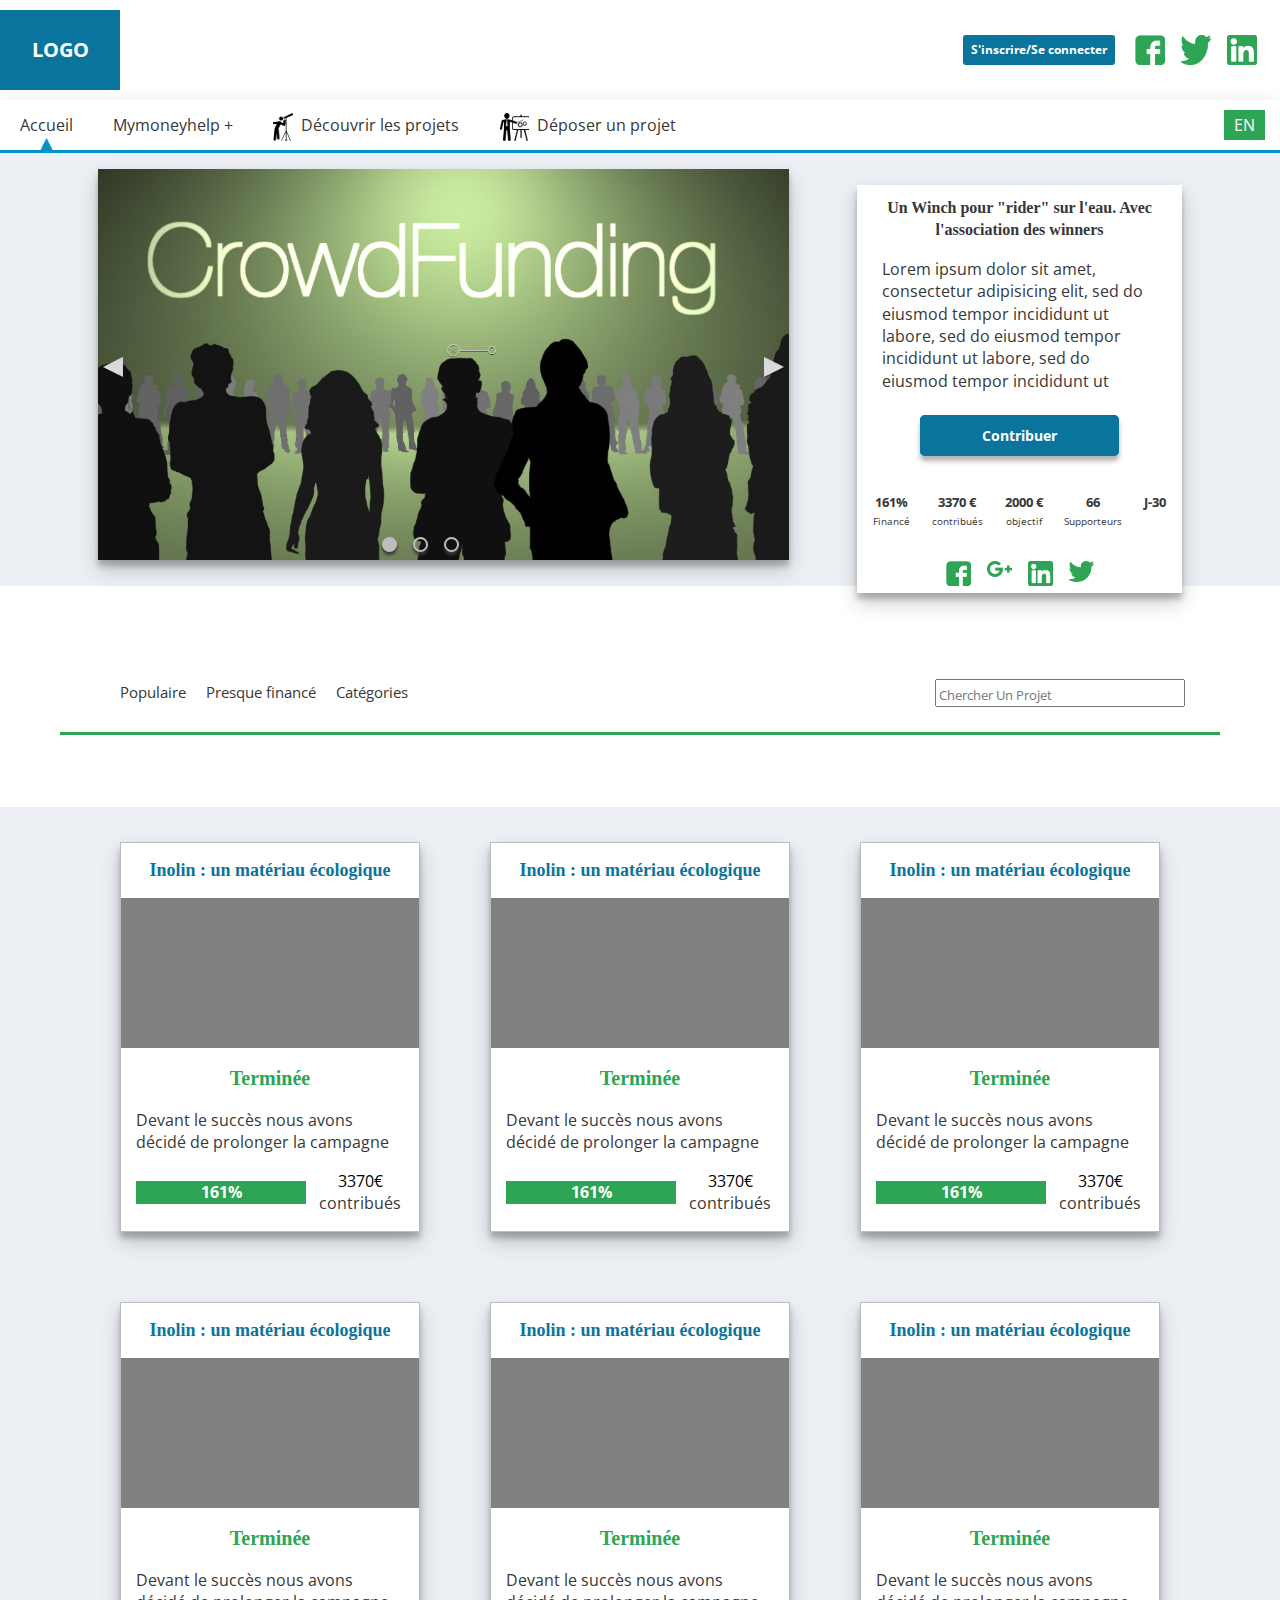
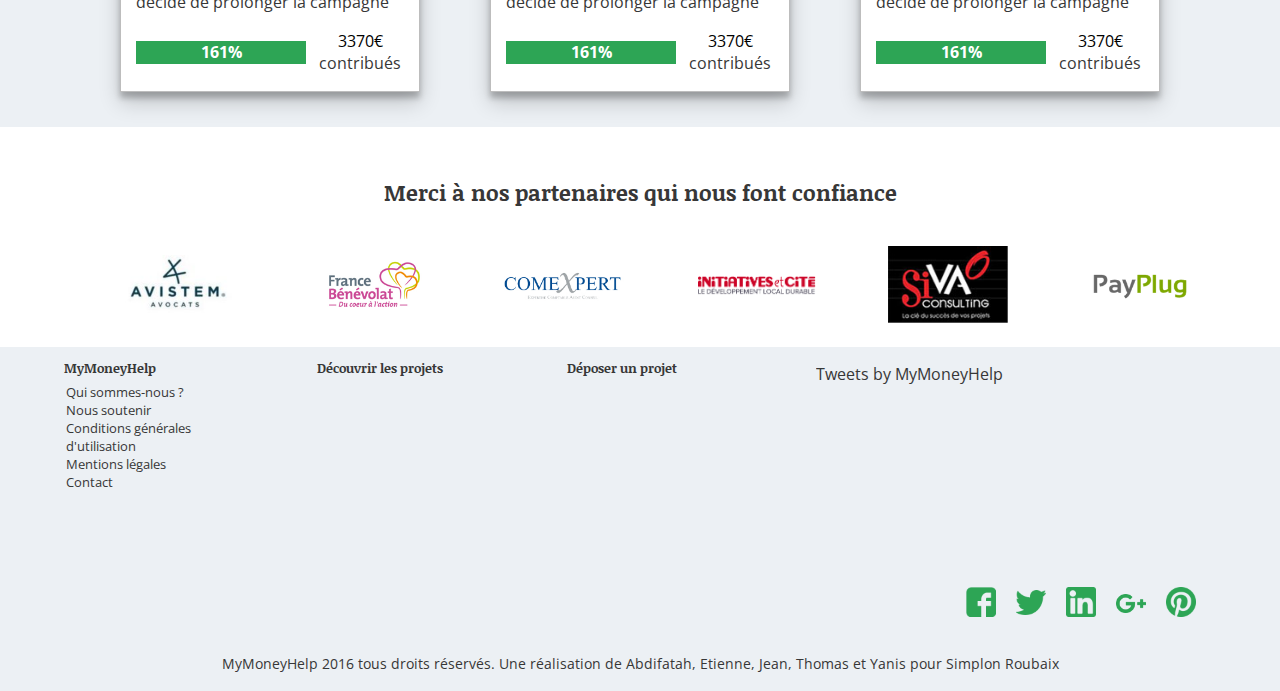
==== commit e89d34ff: "added the link the new decouvrir les projets.html in all the html files" ====
--- a/index.html
+++ b/index.html
@@ -65,7 +65,7 @@
                     </div>
                 </li>
                 <!-- end of mmh tab -->
-                <li class="title"><a href="#"><img src="img/telescope.png" alt="homme tenant un telescope" class="menu-image">Découvrir les projets</a></li>
+                <li class="title"><a href="decouvrir-les-projets.html"><img src="img/telescope.png" alt="homme tenant un telescope" class="menu-image">Découvrir les projets</a></li>
                 <li class="title"><a href="soumettre-un-projet.html"><img src="img/board.png" alt="homme tenant un telescope" class="menu-image">Déposer un projet</a></li>
                 <li class="language">EN</li>
             </ul>
--- a/css/style.css
+++ b/css/style.css
@@ -56,7 +56,7 @@
 }
 
 .menu-list a:hover, .mmh:hover, .under-menu-link a:hover, .slider-button:hover, .slider-button:hover:visited, .backup-button:hover, .join-button:hover, .project-button:hover,
-.card-home-title
+.card-home-title, .login-button:hover
 {
     color: #0a749c;
 }
@@ -91,7 +91,7 @@
 }
 
 .menu-list, .under-menu-link, .main-navbar, .slider-button:hover, .backup-button:hover, .join-button:hover, .project-button:hover,
-.wrapper-nav, .cards-home-navbar, hr, .home-cards
+.wrapper-nav, .cards-home-navbar, hr, .home-cards, .login-button:hover
 {
   background-color: #fff;
 }
@@ -123,7 +123,7 @@
     font-family: 'Noticia Text', serif;
 }
 
-p {
+p, .login-button {
     font-family: 'Open Sans', sans-serif;
 }
 
@@ -179,7 +179,7 @@
 
 .top-header-flex {
     display: flex;
-    height: 60px;
+    height: 80px;
     align-items: center;
 }
 
@@ -200,6 +200,7 @@
 .buttons-social {
     display: flex;
     justify-content: space-around;
+    margin-bottom: 0.5em;
 }
 
 
@@ -210,6 +211,9 @@
     border: 0;
     font-size: 10px;
     line-height: 20px;
+    border-radius: 3px;
+    font-weight: bold;
+    border: 2px solid #0a749c;
 }
 
 
@@ -235,10 +239,6 @@
 
 
 /* Menu List */
-
-.acceuil {
-    display: none;
-}
 
 .triangle {
   display: none;
@@ -727,7 +727,9 @@
     flex-direction: row;
     align-items: center;
     width: 90%;
-    margin: 0 auto;
+    margin-left: auto;
+    margin-right: auto;
+    margin-top: 1em;
 }
 
 .card-home-loadbar {
@@ -1131,11 +1133,23 @@
     }
     .buttons-social {
         order: 3;
+        margin-bottom: 0;
     }
     .login-button {
         order: 2;
         height: 30px;
-        font-size: 15px;
+        font-size: 12px;
+
+        /* Transition */
+        transition-property: color, background-color, box-shadow;
+        transition-duration: 800ms;
+        transition-timing-function: linear;
+        transition-delay: 100ms;
+        /* For Safari */
+        -webkit-transition-property: color, background-color, box-shadow;
+        -webkit-transition-duration: 800ms;
+        -webkit-transition-timing-function: linear;
+        -webkit-transition-delay: 100ms;
     }
     .header-logo-social {
         width: 30px;
